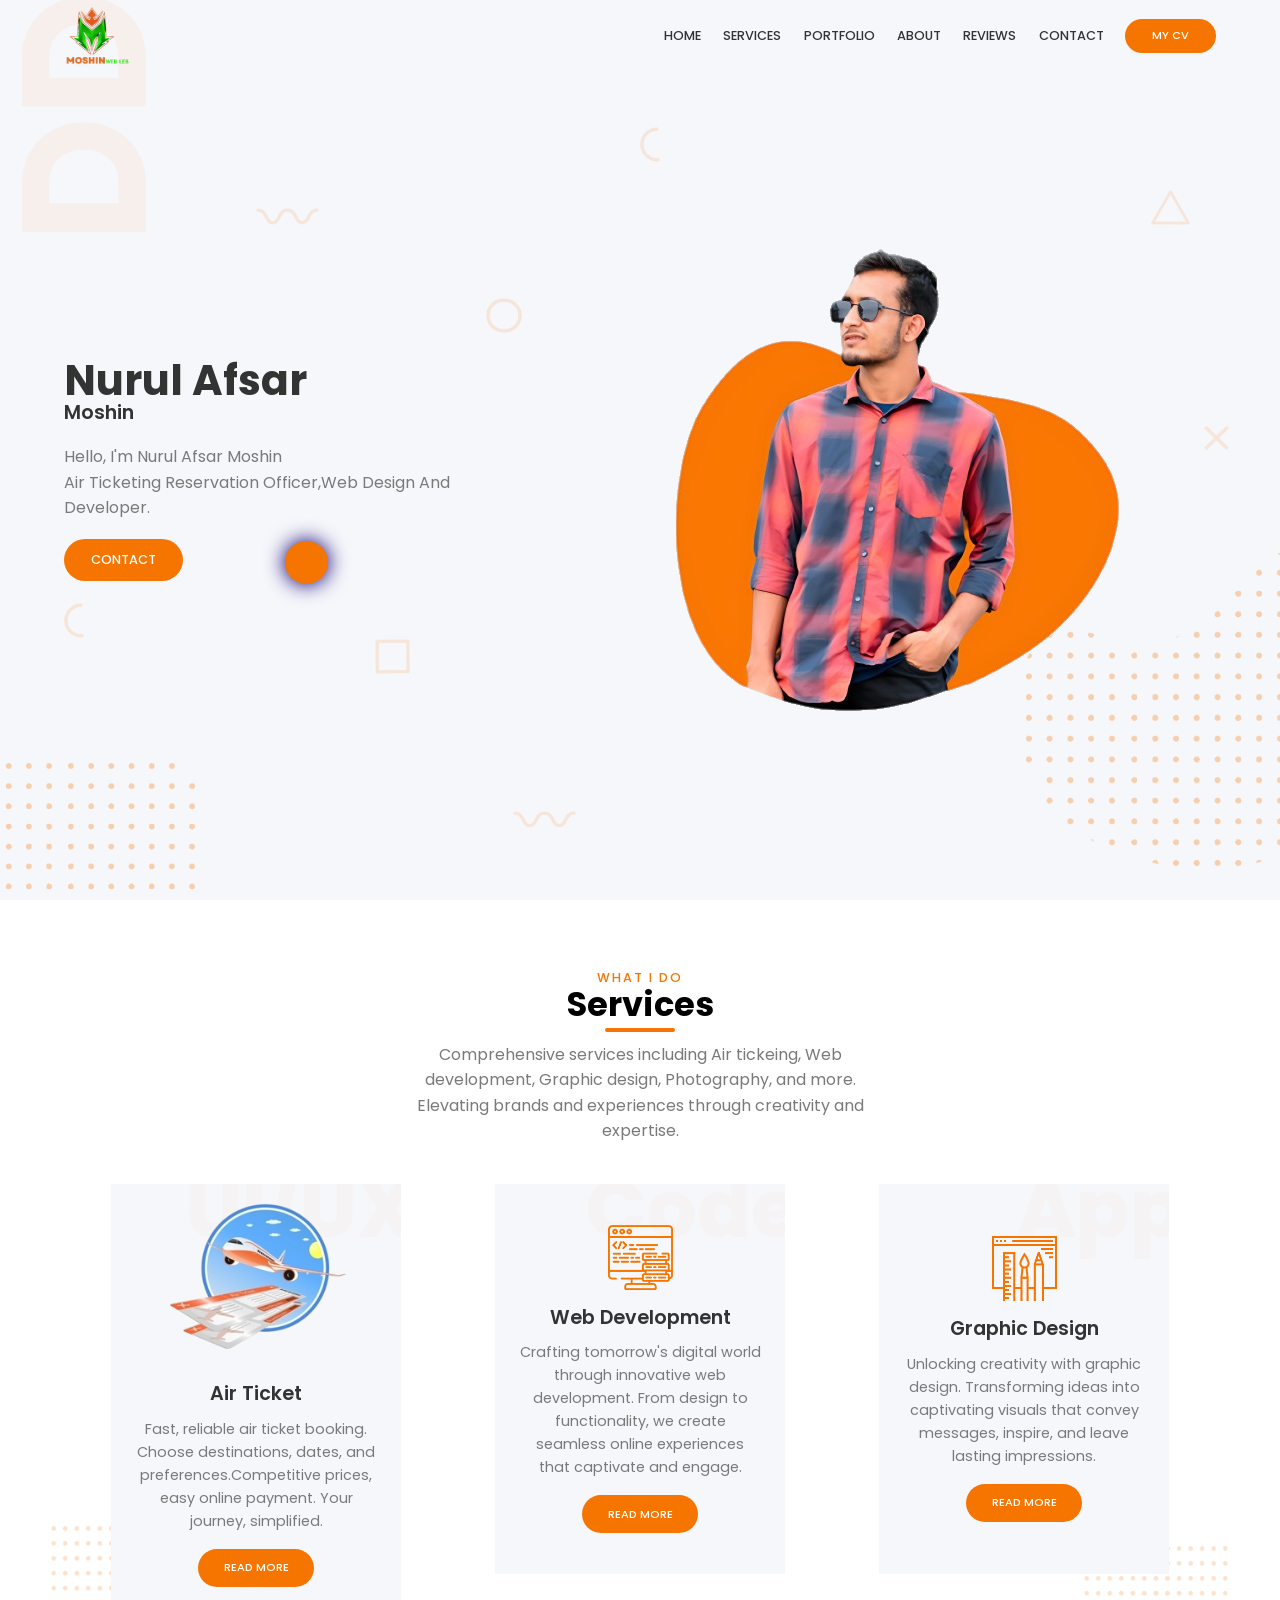
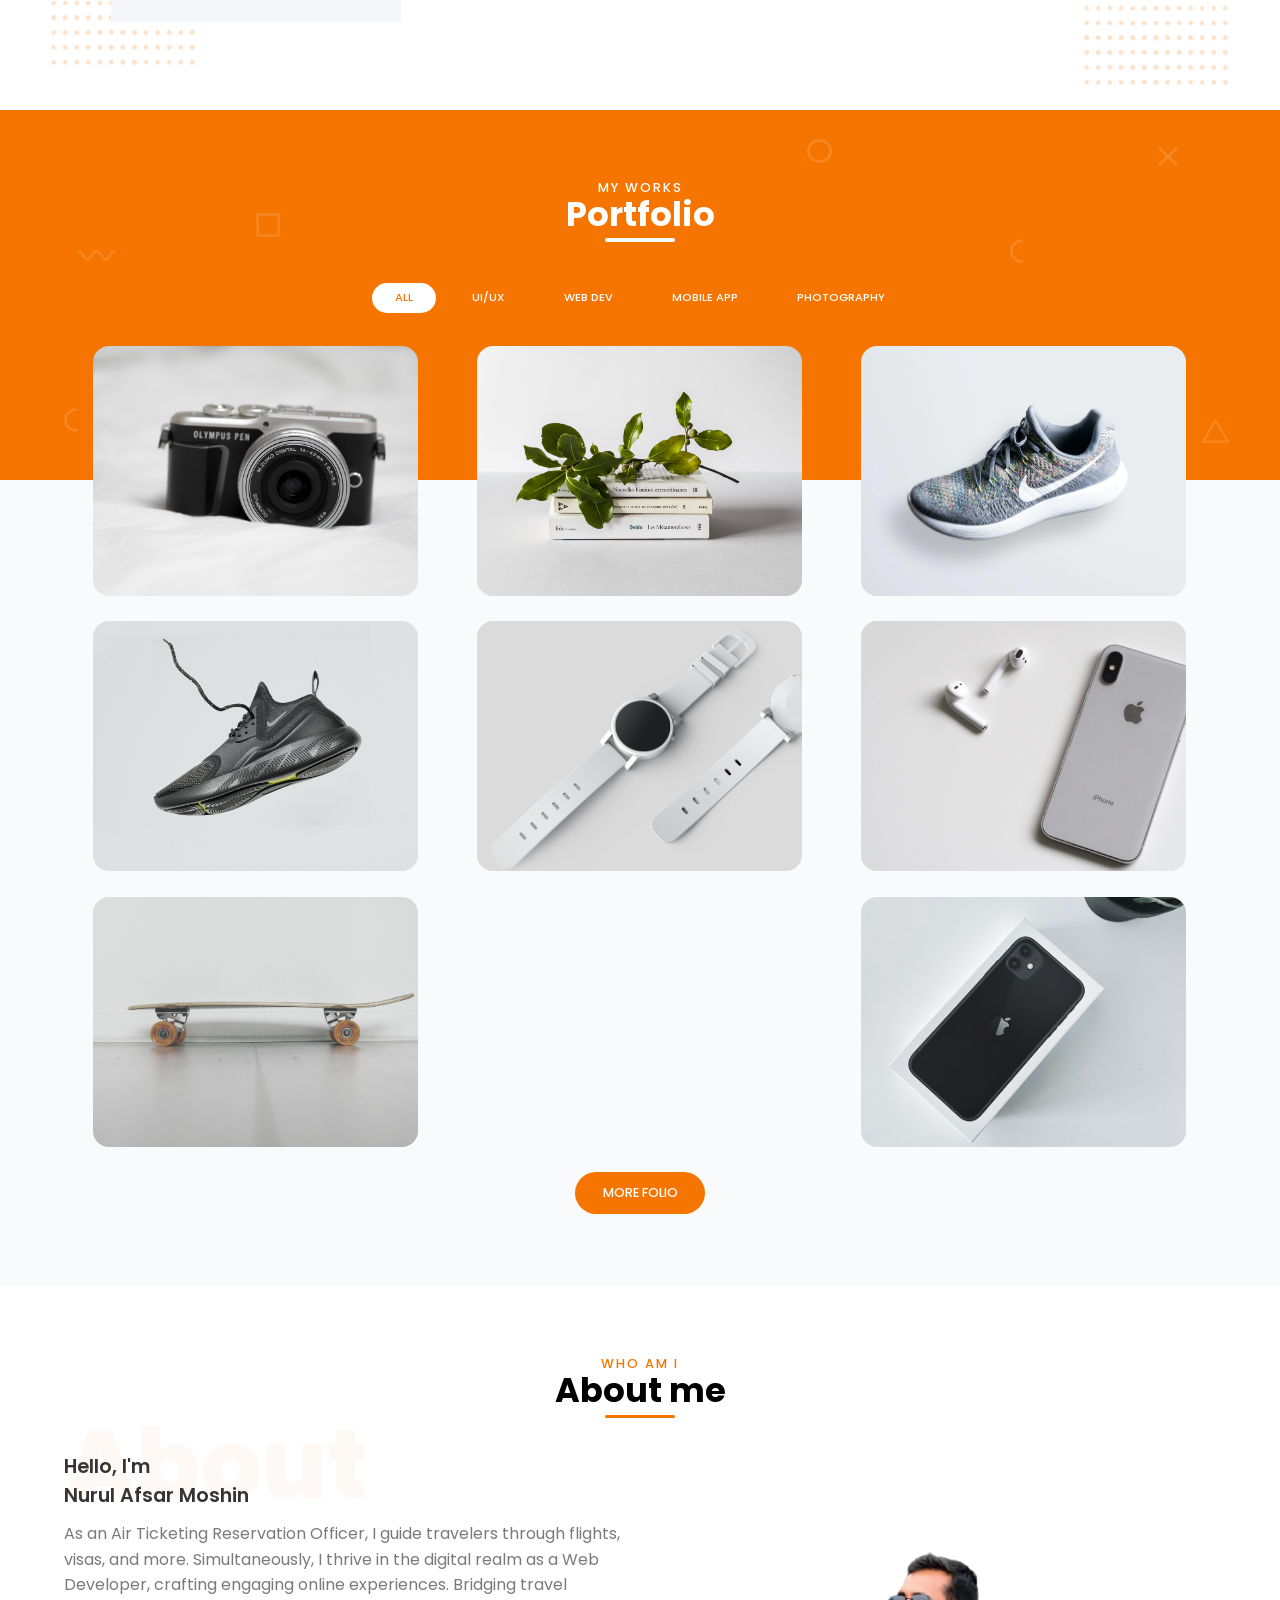
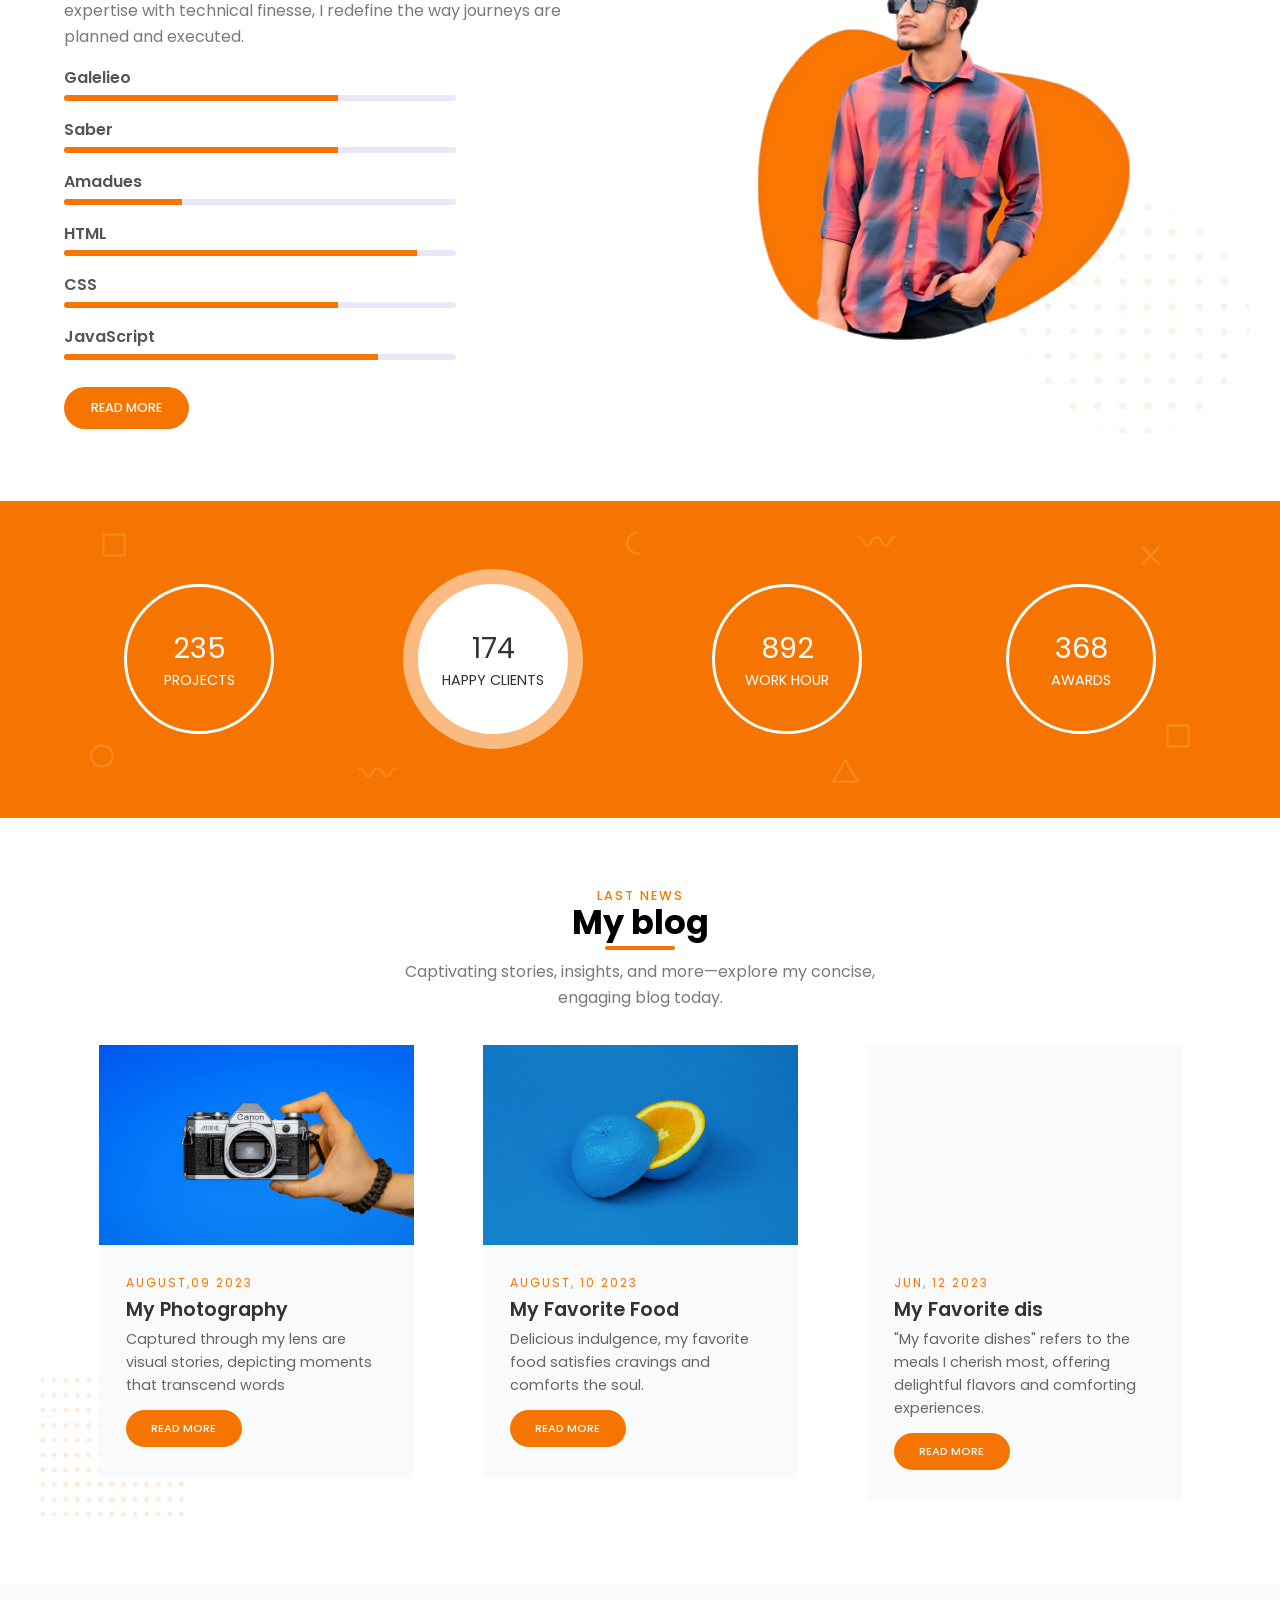
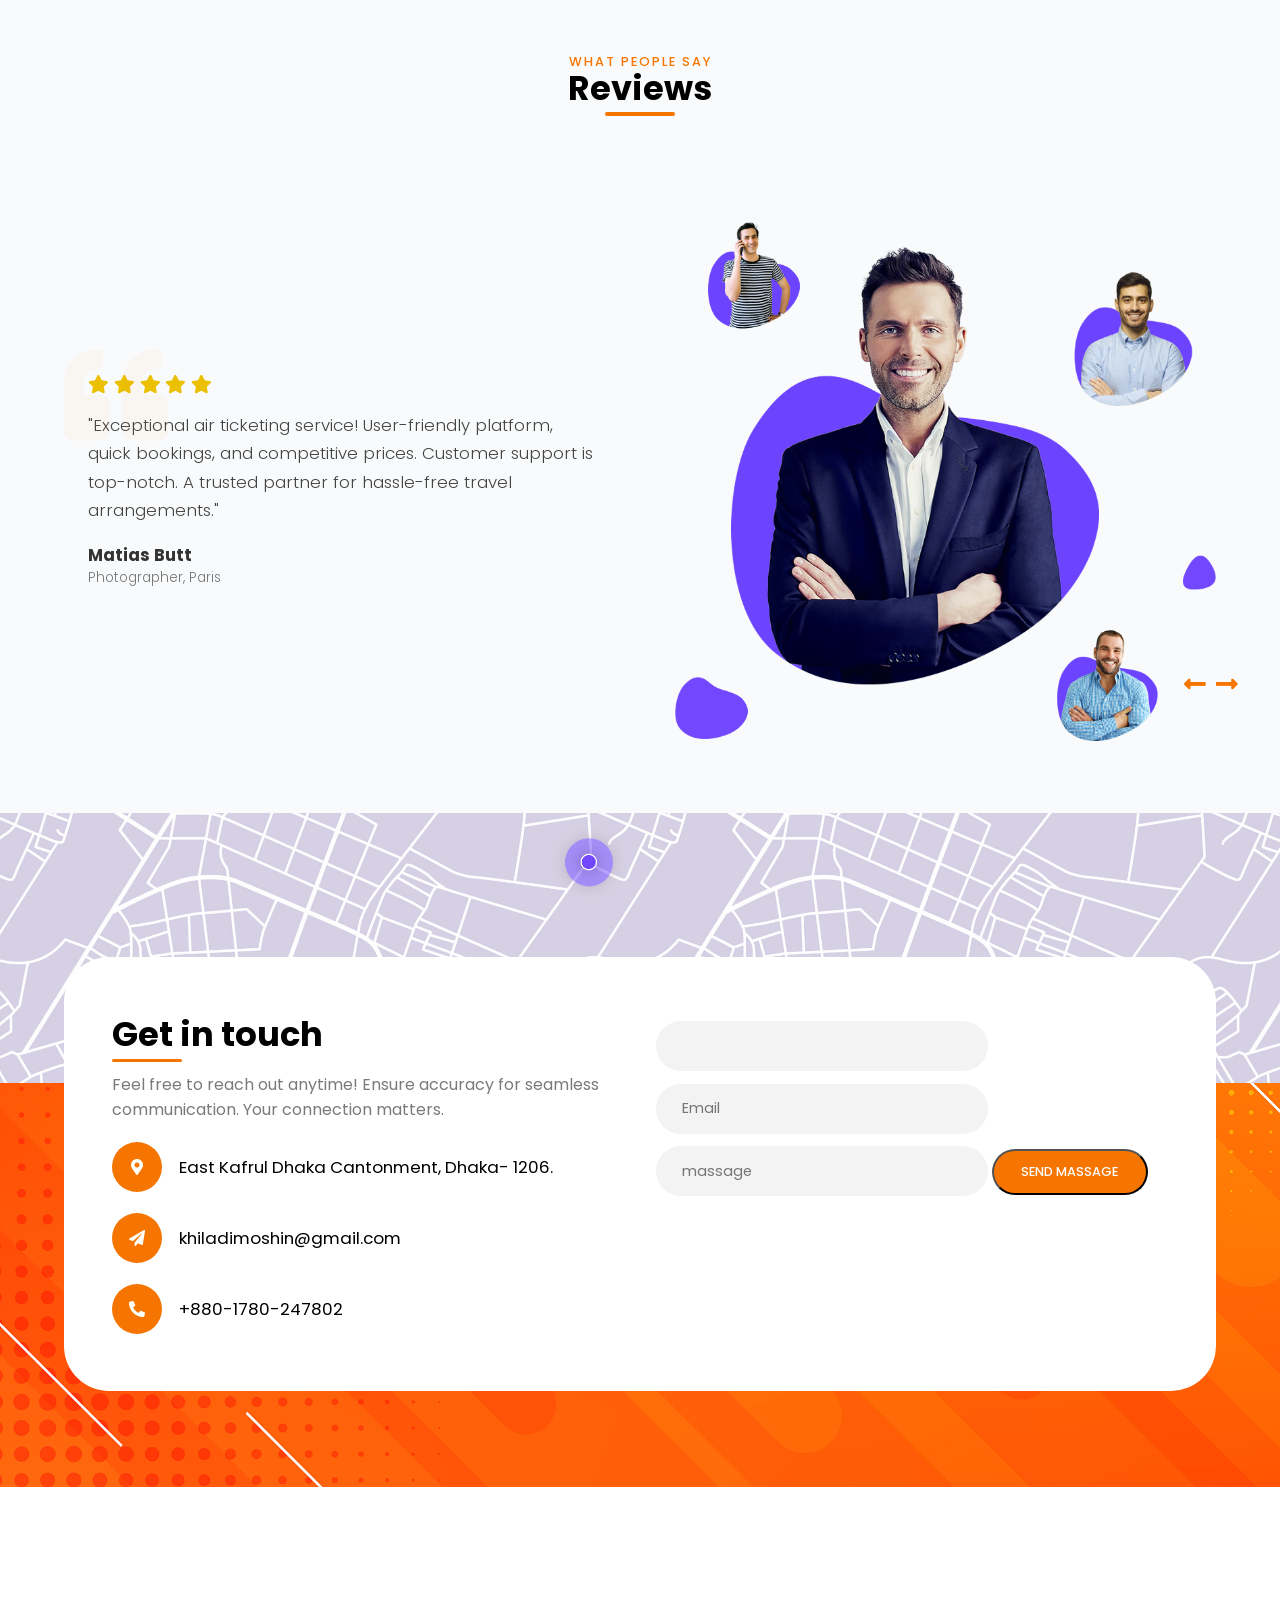
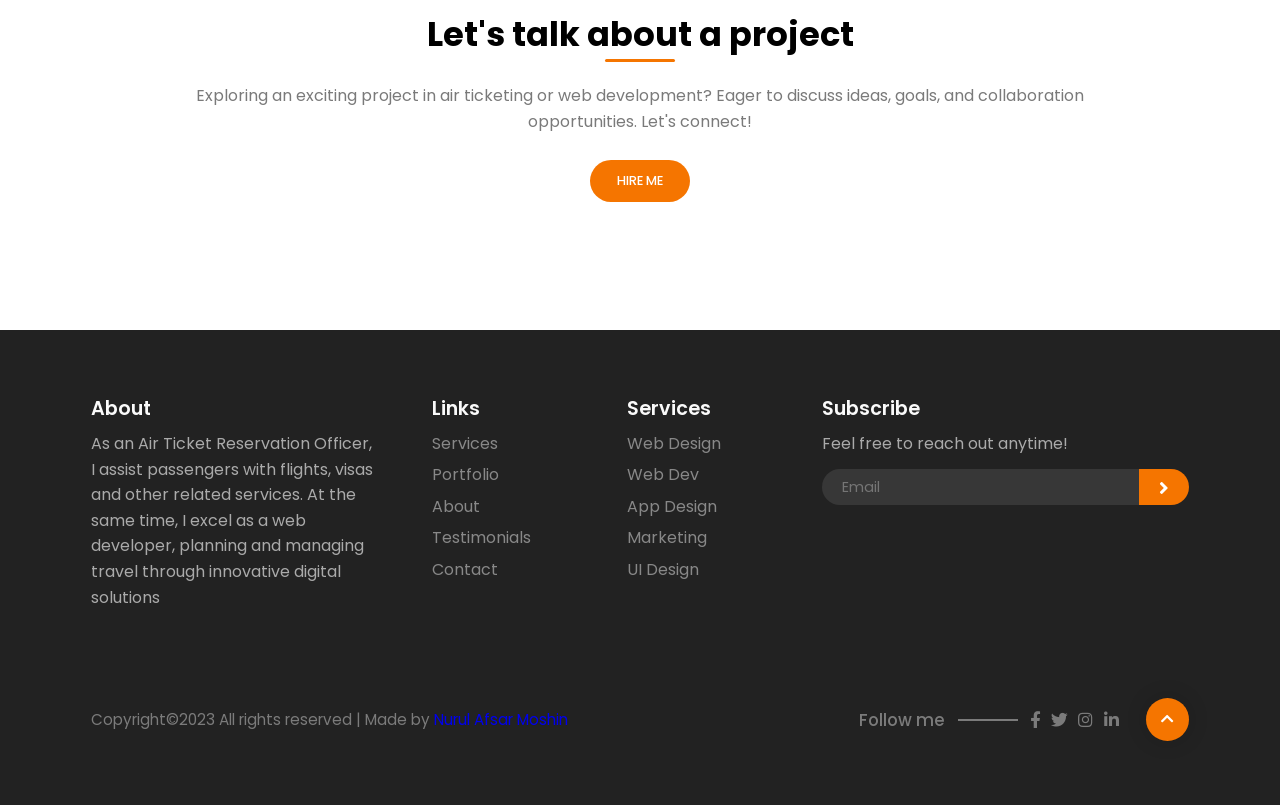
==== index.html @ 1723b732 "meta tag add" ====
<!DOCTYPE html>
<html lang="en">

<head>
  <meta charset="UTF-8" />
  <!-- Basic SEO -->
   <meta name="google-site-verification" content="google-site-verification: google0f777cce3cff7402.html" />
<meta name="google-site-verification" content="HD7wGOIQhblRQinzkesW_XRPgwulWra5ejoygbKeLKU" />

<title>Nurul Afsar Moshin – Air Ticketing Reservation Officer | Web Designer & Developer</title>
<meta name="description" content="Mohsin is a web developer and creative designer building modern, responsive websites. Explore projects, skills, and contact information." />
<meta name="keywords" content="Mohsin, Web Developer, Portfolio, Frontend Developer, HTML CSS JavaScript, Bangladesh" />
<meta name="author" content="Mohsin" />
<meta name="robots" content="index, follow" />

<!-- Mobile Friendly -->
<meta name="viewport" content="width=device-width, initial-scale=1.0" />

<!-- Open Graph (Facebook, WhatsApp) -->
<meta property="og:title" content="Mohsin | Web Developer Portfolio" />
<meta property="og:description" content="Explore Mohsin's web development projects, skills, and portfolio." />
<meta property="og:type" content="website" />
<meta property="og:url" content="https://moshinit.netlify.app/" />
<meta property="og:image" content="https://moshinit.netlify.app/og-image.png" />

<!-- Twitter Card -->
<meta name="twitter:card" content="summary_large_image" />
<meta name="twitter:title" content="Mohsin | Web Developer" />
<meta name="twitter:description" content="Personal portfolio of Mohsin, web developer and designer." />
<meta name="twitter:image" content="https://moshinit.netlify.app/og-image.png" />

  <meta name="viewport" content="width=device-width, initial-scale=1.0" />
  <title>Nurul Afsar</title>
  <link rel="stylesheet" href="https://cdnjs.cloudflare.com/ajax/libs/font-awesome/5.15.1/css/all.min.css" />
  <link rel="stylesheet" href="https://unpkg.com/swiper/swiper-bundle.min.css" />
  <link rel="stylesheet" href="./css/style.css" />
</head>

<body>
  <main>
    <header id="header">
      <div class="overlay overlay-lg">
        <img src="./img/shapes/square.png" class="shape square" alt="" />
        <img src="./img/shapes/circle.png" class="shape circle" alt="" />
        <img src="./img/shapes/half-circle.png" class="shape half-circle1" alt="" />
        <img src="./img/shapes/half-circle.png" class="shape half-circle2" alt="" />
        <img src="./img/shapes/x.png" class="shape xshape" alt="" />
        <img src="./img/shapes/wave.png" class="shape wave wave1" alt="" />
        <img src="./img/shapes/wave.png" class="shape wave wave2" alt="" />
        <img src="./img/shapes/triangle.png" class="shape triangle" alt="" />
        <img src="./img/shapes/letters.png" class="letters" alt="" />
        <img src="./img/shapes/points1.png" class="points points1" alt="" />
      </div>

      <nav>
        <div class="container">
          <div class="logo">
            <img src="./img/logo.png" alt="" />
          </div>

          <div class="links">
            <ul>

              <li>
                <a href="#header">Home</a>
              </li>
              <li>
                <a href="#services">Services</a>
              </li>
              <li>
                <a href="#portfolio">Portfolio</a>
              </li>
              <li>
                <a href="#about">About</a>
              </li>
              <li>
                <a href="#testimonials">Reviews</a>
              </li>
              <li>
                <a href="#contact">Contact</a>
              </li>
              <li>
                <a href="/img/Moshin CV.pdf" download class="active">MY CV</a>
              </li>
            </ul>
          </div>

          <div class="hamburger-menu">
            <div class="bar"></div>
          </div>
        </div>
      </nav>

      <div class="header-content">
        <div class="container grid-2">
          <div class="column-1">
            <h1 class="header-title">Nurul Afsar </h1>
            <h2 class="title-sm">Moshin</h2>
            <p class="text">
              Hello, I'm Nurul Afsar Moshin<br>Air Ticketing Reservation Officer,Web Design And Developer.</p>
            <a href="#contact" class="btn">Contact</a>

            <div class="back-wrap11">
              <div class="back-wrap1">
                <a href="#contact" class="back1">
                </a>
              </div>
            </div>




          </div>

          <div class="column-2 image">
            <img src="./img/shapes/points2.png" class="points points2" alt="" />
            <img src="./img/person.png" class="img-element z-index" alt="" />
          </div>
        </div>
      </div>
    </header>

    <section class="services section" id="services">
      <div class="container">
        <div class="section-header">
          <h3 class="title" data-title="What I Do">Services</h3>
          <p class="text">
            Comprehensive services including Air tickeing, 
            Web development, Graphic design,
             Photography, and more. 
            Elevating brands and experiences through 
            creativity and expertise.
          </p>
        </div>

        <div class="cards">
          <div class="card-wrap">
            <img src="./img/shapes/points3.png" class="points points1 points-sq" alt="" />
            <div class="card" data-card="UI/UX">
              <div class="card-content z-index">
                <img src="./img/design-icon.png" class="icon1" alt="" />
                <h3 class="title-sm">Air Ticket</h3>
                <p class="text">
                  Fast, reliable air ticket booking. Choose destinations,
                  dates, and preferences.Competitive prices,
                  easy online payment. Your journey, simplified.
                </p>
                <a href="#" class="btn small">Read more</a>
              </div>
            </div>
          </div>

          <div class="card-wrap">
            <div class="card" data-card="Code">
              <div class="card-content z-index">
                <img src="./img/code-icon.png" class="icon" alt="" />
                <h3 class="title-sm">Web Development</h3>
                <p class="text">
                  Crafting tomorrow's digital world through innovative web development. 
                  From design to functionality, 
                  we create seamless online experiences that captivate and engage.
                </p>
                <a href="#" class="btn small">Read more</a>
              </div>
            </div>
          </div>

          <div class="card-wrap">
            <img src="./img/shapes/points3.png" class="points points2 points-sq" alt="" />
            <div class="card" data-card="App">
              <div class="card-content z-index">
                <img src="./img/app-icon.png" class="icon" alt="" />
                <h3 class="title-sm">Graphic Design</h3>
                <p class="text">
                  Unlocking creativity with graphic design. 
                  Transforming ideas into captivating
                   visuals that convey messages, inspire,
                    and leave lasting impressions.
                </p>
                <a href="#" class="btn small">Read more</a>
              </div>
            </div>
          </div>
        </div>
      </div>
    </section>

    <section class="portfolio section" id="portfolio">
      <div class="background-bg">
        <div class="overlay overlay-sm">
          <img src="./img/shapes/half-circle.png" class="shape half-circle1" alt="" />
          <img src="./img/shapes/half-circle.png" class="shape half-circle2" alt="" />
          <img src="./img/shapes/square.png" class="shape square" alt="" />
          <img src="./img/shapes/wave.png" class="shape wave" alt="" />
          <img src="./img/shapes/circle.png" class="shape circle" alt="" />
          <img src="./img/shapes/triangle.png" class="shape triangle" alt="" />
          <img src="./img/shapes/x.png" class="shape xshape" alt="" />
        </div>
      </div>

      <div class="container">
        <div class="section-header">
          <h3 class="title" data-title="My works">Portfolio</h3>
        </div>

        <div class="section-body">
          <div class="filter">
            <button class="filter-btn active" data-filter="*">All</button>
            <button class="filter-btn" data-filter=".ui">UI/UX</button>
            <button class="filter-btn" data-filter=".webdev">Web Dev</button>
            <button class="filter-btn" data-filter=".appdev">
              Mobile App
            </button>
            <button class="filter-btn" data-filter=".logo-design">
              Photography
            </button>
          </div>

          <div class="grid">
            <div class="grid-item logo-design">
              <div class="gallery-image">
                <img src="./img/portfolio/port1.jpg" alt="" />
                <div class="img-overlay">
                  <div class="plus"></div>
                  <div class="img-description">
                    <h3>Photography</h3>
                    <button3 href="https://www.instagram.com/afsar_moshin/">View Photo</button3>
                                   

                  </div>
                </div>
              </div>
            </div>
            <div class="grid-item webdev">
              <div class="gallery-image">
                <img src="./img/portfolio/port2.png" alt="" />
                <div class="img-overlay">
                  <div class="plus"></div>
                  <div class="img-description">
                    <h3>Web Development</h3>
                    <h5>View Demo</h5>
                  </div>
                </div>
              </div>
            </div>
            <div class="grid-item ui webdev">
              <div class="gallery-image">
                <img src="./img/portfolio/port3.png" alt="" />
                <div class="img-overlay">
                  <div class="plus"></div>
                  <div class="img-description">
                    <h3>Web Design</h3>
                    <h5>View Demo</h5>
                  </div>
                </div>
              </div>
            </div>
            <div class="grid-item ui">
              <div class="gallery-image">
                <img src="./img/portfolio/port4.png" alt="" />
                <div class="img-overlay">
                  <div class="plus"></div>
                  <div class="img-description">
                    <h3>UI / UX Design</h3>
                    <h5>View Demo</h5>
                  </div>
                </div>
              </div>
            </div>
            <div class="grid-item logo-design">
              <div class="gallery-image">
                <img src="./img/portfolio/port5.jpg" alt="" />
                <div class="img-overlay">
                  <div class="plus"></div>
                  <div class="img-description">
                    <h3>Logo Design</h3>
                    <h5>View Demo</h5>
                  </div>
                </div>
              </div>
            </div>
            <div class="grid-item appdev">
              <div class="gallery-image">
                <img src="./img/portfolio/port6.jpg" alt="" />
                <div class="img-overlay">
                  <div class="plus"></div>
                  <div class="img-description">
                    <h3>App Development</h3>
                    <h5>View Demo</h5>
                  </div>
                </div>
              </div>
            </div>
            <div class="grid-item logo-design">
              <div class="gallery-image">
                <img src="./img/portfolio/port7.jpg" alt="" />
                <div class="img-overlay">
                  <div class="plus"></div>
                  <div class="img-description">
                    <h3>Logo Design</h3>
                    <h5>View Demo</h5>
                  </div>
                </div>
              </div>
            </div>
            <div class="grid-item appdev ui">
              <div class="gallery-image">
                <img src="./img/portfolio/port8.png" alt="" />
                <div class="img-overlay">
                  <div class="plus"></div>
                  <div class="img-description">
                    <h3>App Development</h3>
                    <h5>View Demo</h5>
                  </div>
                </div>
              </div>
            </div>
            <div class="grid-item ui webdev">
              <div class="gallery-image">
                <img src="./img/portfolio/port9.png" alt="" />
                <div class="img-overlay">
                  <div class="plus"></div>
                  <div class="img-description">
                    <h3>Web Design</h3>
                    <h5>View Demo</h5>
                  </div>
                </div>
              </div>
            </div>
          </div>
          <div class="more-folio">
            <a href="#" class="btn">More Folio</a>
          </div>
        </div>
      </div>
    </section>

    <section class="about section" id="about">
      <div class="container">
        <div class="section-header">
          <h3 class="title" data-title="Who Am I">About me</h3>
        </div>

        <div class="section-body grid-2">
          <div class="column-1">
            <h3 class="title-sm">Hello, I'm <br>Nurul Afsar Moshin</h3>
            <p class="text">
              As an Air Ticketing Reservation Officer, I guide
              travelers through flights, visas, and more.
              Simultaneously, I thrive in the digital realm as
              a Web Developer, crafting engaging online experiences.
              Bridging travel expertise with technical finesse,
              I redefine the way journeys are planned and executed.
            </p>
            <div class="skills">

              <div class="skill html">
                <h3 class="skill-title">Galelieo</h3>
                <div class="skill-bar">
                  <div class="skill-progress" data-progress="70%"></div>
                </div>
              </div>
              <div class="skill css">
                <h3 class="skill-title">Saber</h3>
                <div class="skill-bar">
                  <div class="skill-progress" data-progress="70%"></div>
                </div>
              </div>
              <div class="skill js">
                <h3 class="skill-title">Amadues</h3>
                <div class="skill-bar">
                  <div class="skill-progress" data-progress="30%"></div>
                </div>
              </div>

              <div class="skill html">
                <h3 class="skill-title">HTML</h3>
                <div class="skill-bar">
                  <div class="skill-progress" data-progress="90%"></div>
                </div>
              </div>
              <div class="skill css">
                <h3 class="skill-title">CSS</h3>
                <div class="skill-bar">
                  <div class="skill-progress" data-progress="70%"></div>
                </div>
              </div>
              <div class="skill js">
                <h3 class="skill-title">JavaScript</h3>
                <div class="skill-bar">
                  <div class="skill-progress" data-progress="80%"></div>
                </div>
              </div>
            </div>
            <a href="#" class="btn">Read more</a>
          </div>

          <div class="column-2 image">
            <img src="./img/shapes/points4.png" class="points" alt="" />
            <img src="./img/about.png" class="z-index" alt="" />
          </div>
        </div>
      </div>
    </section>

    <section class="records">
      <div class="overlay overlay-sm">
        <img src="./img/shapes/square.png" alt="" class="shape square1" />
        <img src="./img/shapes/square.png" alt="" class="shape square2" />
        <img src="./img/shapes/circle.png" alt="" class="shape circle" />
        <img src="./img/shapes/half-circle.png" alt="" class="shape half-circle" />
        <img src="./img/shapes/wave.png" alt="" class="shape wave wave1" />
        <img src="./img/shapes/wave.png" alt="" class="shape wave wave2" />
        <img src="./img/shapes/x.png" alt="" class="shape xshape" />
        <img src="./img/shapes/triangle.png" alt="" class="shape triangle" />
      </div>

      <div class="container">
        <div class="wrap">
          <div class="record-circle">
            <h2 class="number" data-num="235">0</h2>
            <h4 class="sub-title">Projects</h4>
          </div>
        </div>

        <div class="wrap">
          <div class="record-circle active">
            <h2 class="number" data-num="174">0</h2>
            <h4 class="sub-title">Happy Clients</h4>
          </div>
        </div>

        <div class="wrap">
          <div class="record-circle">
            <h2 class="number" data-num="892">0</h2>
            <h4 class="sub-title">Work Hour</h4>
          </div>
        </div>

        <div class="wrap">
          <div class="record-circle">
            <h2 class="number" data-num="368">0</h2>
            <h4 class="sub-title">Awards</h4>
          </div>
        </div>
      </div>
    </section>

    <section class="blog section">
      <div class="container">
        <div class="section-header">
          <h3 class="title" data-title="Last News">My blog</h3>
          <p class="text">
            Captivating stories,
            insights, and more—explore
            my concise, engaging blog today.
          </p>
        </div>

        <div class="blog-wrapper">
          <div class="blog-wrap">
            <img src="./img/shapes/points3.png" alt="" class="points points-sq" />

            <div class="blog-card">
              <div class="blog-image">
                <img src="./img/blog1.png" alt="" />
              </div>

              <div class="blog-content">
                <div class="blog-info">
                  <h5 class="blog-date">August,09 2023</h5>
                  <h5 class="blog-user">
                </div>
                <h3 class="title-sm">My Photography</h3>
                <p class="blog-text">
                  Captured through my
                  lens are visual stories,
                  depicting moments that transcend words
                </p>
                <a href="#" class="btn small">Read more</a>
              </div>
            </div>
          </div>

          <div class="blog-wrap">
            <div class="blog-card">
              <div class="blog-image">
                <img src="./img/blog2.png" alt="" />
              </div>

              <div class="blog-content">
                <div class="blog-info">
                  <h5 class="blog-date">August, 10 2023</h5>
                  <h5 class="blog-user">
                </div>
                <h3 class="title-sm">My Favorite Food</h3>
                <p class="blog-text">
                  Delicious indulgence,
                  my favorite food satisfies
                  cravings and comforts the soul.
                </p>
                <a href="#" class="btn small">Read more</a>
              </div>
            </div>
          </div>

          <div class="blog-wrap">
            <div class="blog-card">
              <div class="blog-image">
                <img src="./img/blog3.png" alt="" />
              </div>

              <div class="blog-content">
                <div class="blog-info">
                  <h5 class="blog-date">Jun, 12 2023</h5>
                  <h5 class="blog-user">
                </div>
                <h3 class="title-sm">My Favorite dis</h3>
                <p class="blog-text">
                  "My favorite dishes" refers to the meals I cherish most,
                  offering delightful flavors and comforting experiences.
                </p>
                <a href="#" class="btn small">Read more</a>
              </div>
            </div>
          </div>
        </div>
      </div>
    </section>

    <section class="testimonials section" id="testimonials">
      <div class="container">
        <div class="section-header">
          <h3 class="title" data-title="What People Say">Reviews</h3>
        </div>

        <div class="testi-content grid-2">
          <div class="column-1 reviews">
            <div class="swiper-container">
              <div class="swiper-wrapper">
                <div class="swiper-slide review">
                  <i class="fas fa-quote-left quote"></i>
                  <div class="rate">
                    <i class="fas fa-star"></i>
                    <i class="fas fa-star"></i>
                    <i class="fas fa-star"></i>
                    <i class="fas fa-star"></i>
                    <i class="fas fa-star"></i>
                  </div>

                  <p class="review-text">
                    "Exceptional air ticketing service! User-friendly platform,
                    quick bookings, and competitive prices. Customer support is top-notch.
                    A trusted partner for hassle-free travel arrangements."
                  </p>

                  <div class="review-info">
                    <h3 class="review-name">Matias Butt</h3>
                    <h5 class="review-job">Photographer, Paris</h5>
                  </div>
                </div>

                <div class="swiper-slide review">
                  <i class="fas fa-quote-left quote"></i>
                  <div class="rate">
                    <i class="fas fa-star"></i>
                    <i class="fas fa-star"></i>
                    <i class="fas fa-star"></i>
                    <i class="fas fa-star"></i>
                    <i class="fas fa-star"></i>
                  </div>

                  <p class="review-text">
                    "Exceptional web development service! Transformed our vision
                    into a stunning, functional website. Diligent team, timely
                    delivery, and exceeded expectations.
                    Highly recommended for professional and creative solutions.
                  </p>

                  <div class="review-info">
                    <h3 class="review-name">Romeo Herbert</h3>
                    <h5 class="review-job">CEO, Munich</h5>
                  </div>
                </div>

                <div class="swiper-slide review">
                  <i class="fas fa-quote-left quote"></i>
                  <div class="rate">
                    <i class="fas fa-star"></i>
                    <i class="fas fa-star"></i>
                    <i class="fas fa-star"></i>
                    <i class="fas fa-star"></i>
                    <i class="fas fa-star"></i>
                  </div>

                  <p class="review-text">
                    "Outstanding graphic design service! Brought our
                    concepts to life with creativity and precision.
                    Attentive to details, responsive communication, and a flair
                    for delivering captivating visuals. Highly impressed and satisfied."
                  </p>

                  <div class="review-info">
                    <h3 class="review-name">Jack Costa</h3>
                    <h5 class="review-job">Director of THR, London</h5>
                  </div>
                </div>

                <div class="swiper-slide review">
                  <i class="fas fa-quote-left quote"></i>
                  <div class="rate">
                    <i class="fas fa-star"></i>
                    <i class="fas fa-star"></i>
                    <i class="fas fa-star"></i>
                    <i class="fas fa-star"></i>
                    <i class="fas fa-star"></i>
                  </div>

                  <p class="review-text">
                    "Remarkable photography service! Captured moments
                    with artistry and authenticity. Professional, patient,
                    and a keen eye for detail. Transformed memories into
                    cherished keepsakes. Exceeded expectations in every
                    way."
                  </p>

                  <div class="review-info">
                    <h3 class="review-name">Reiss Mccartney</h3>
                    <h5 class="review-job">Engineer, San Francisco</h5>
                  </div>
                </div>
              </div>

              <div class="review-nav swiper-button-prev">
                <i class="fas fa-long-arrow-alt-left"></i>
              </div>
              <div class="review-nav swiper-button-next">
                <i class="fas fa-long-arrow-alt-right"></i>
              </div>
            </div>
          </div>

          <div class="column-2 image">
            <img src="./img/testi.png" alt="" class="img-element" />
          </div>
        </div>
      </div>
    </section>

    <section class="contact" id="contact">
      
      <div class="container">
        <div class="contact-box">
          <div class="contact-info">
            <h3 class="title">Get in touch</h3>
            <p class="text">Feel free to reach out anytime!
              Ensure accuracy for seamless communication.
              Your connection matters.
            </p>
            <div class="information-wrap">
              <div class="information">
                <div class="contact-icon">
                  <i class="fas fa-map-marker-alt"></i>
                </div>
                <p class="info-text">
                                 East Kafrul
                  Dhaka Cantonment, Dhaka- 1206.
                </p>
              </div>

              <div class="information" id="nformation">
                <div class="contact-icon">
                  <i class="fas fa-paper-plane"></i>
                </div>
                <p class="info-text">khiladimoshin@gmail.com</p>
              </div>

              <div class="information">
                <div class="contact-icon">
                  <i class="fas fa-phone-alt"></i>
                </div>
                <p class="info-text">+880-1780-247802</p>
              </div>
            </div>
          </div>



          <form class="contact-form" action="https://api.web3forms.com/submit" method="POST"> 

            <input type="hidden" name="access_key" value="6a040125-5424-4646-87b1-c5e04145b2fd">
            
            <input type="email" class="massageboxforEmail" name="email" placeholder="" required>
            <input type="email" class="massageboxforEmail" name="email" placeholder="Email" required>
            <input type="message" class="massageboxforEmail" placeholder="massage" required></input>
            <button type="submit" class="btn">Send Massage</button>
        </form>

        </div>
      </div>
    </section>

    <section class="hireme" id="hireme">
      <div class="container">
        <h3 class="title">Let's talk about a project</h3>
        <p class="text">
          Exploring an exciting project in air ticketing or web development?
          Eager to discuss ideas, goals, and collaboration opportunities.
          Let's connect!
        </p>
        <a href="/img/Moshin CV.pdf" class="btn">Hire me</a>       

      </div>
    </section>
  </main>

  <footer class="footer">
    <div class="container">
      <div class="grid-4">
        <div class="grid-4-col footer-about">
          <h3 class="title-sm">About</h3>
          <p class="text">
            As an Air Ticket Reservation Officer, 
            I assist passengers with flights, 
            visas and other related services. 
            At the same time, I excel as a web developer, 
            planning and managing travel through innovative digital solutions
          </p>
        </div>

        <div class="grid-4-col footer-links">
          <h3 class="title-sm">Links</h3>
          <ul>
            <li>
              <a href="#services">Services</a>
            </li>
            <li>
              <a href="#portfolio">Portfolio</a>
            </li>
            <li>
              <a href="#about">About</a>
            </li>
            <li>
              <a href="#testimonials">Testimonials</a>
            </li>
            <li>
              <a href="#contact">Contact</a>
            </li>
          </ul>
        </div>

        <div class="grid-4-col footer-links">
          <h3 class="title-sm">Services</h3>
          <ul>
            <li>
              <a href="#">Web Design</a>
            </li>
            <li>
              <a href="#">Web Dev</a>
            </li>
            <li>
              <a href="#">App Design</a>
            </li>
            <li>
              <a href="#">Marketing</a>
            </li>
            <li>
              <a href="#">UI Design</a>
            </li>
          </ul>
        </div>

        <div class="grid-4-col footer-newstletter">
          <h3 class="title-sm">Subscribe</h3>
          <p class="text">
            Feel free to reach out anytime!
          </p>
          <div class="footer-input-wrap">
                        
            <input type="email" class="footer-input" placeholder="Email" />
            
            <a href="#" class="input-arrow">
              <i class="fas fa-angle-right"></i>
            </a>
          </div>
        </div>
      </div>

      <div class="bottom-footer">
        <div class="copyright">
          <p class="text">
            Copyright&copy;2023 All rights reserved | Made by
            <span class="split-text" data-text="FORUM"><a href="https://www.facebook.com/afser.moshin"> Nurul Afsar Moshin
              </a></span>

          </p>
        </div>

        <div class="followme-wrap">
          <div class="followme">
            <h3>Follow me</h3>
            <span class="footer-line"></span>
            <div class="social-media">
              <a href="https://www.facebook.com/afser.moshin">
                <i class="fab fa-facebook-f"></i>
              </a>
              <a href="https://twitter.com/afsar_moshin">
                <i class="fab fa-twitter"></i>
              </a>
              <a href="https://www.instagram.com/afsar_moshin/"> 
            
                <i class="fab fa-instagram"></i>
              </a>
              <a href="https://www.linkedin.com/in/nurul-afsar-moshin-335769201/">
                <i class="fab fa-linkedin-in"></i>
              </a>
            </div>
          </div>

          <div class="back-btn-wrap">
            <a href="#" class="back-btn">
              <i class="fas fa-chevron-up"></i>
            </a>
          </div>
        </div>
      </div>
    </div>


    
  </footer>

  <script src="https://cdnjs.cloudflare.com/ajax/libs/jquery/3.5.1/jquery.min.js"></script>
  <script src="./js/isotope.pkgd.min.js"></script>
  <script src="https://unpkg.com/swiper/swiper-bundle.min.js"></script>
  <script src="./js/app.js"></script>
</body>

</html>
---- css/style.css ----
@import url("https://fonts.googleapis.com/css2?family=Poppins:wght@100;200;300;400;500;600;700;800;900&display=swap");

:root {
  --dark-one: #333;
  --dark-two: #7a7a7a;
  --main-color: #F57500;
  --light-one: #fff;
  --light-two: #f9fafb;
  --light-three: #f6f7fb;
}

/* Genral Styles */

*,
*::before,
*::after {
  margin: 0;
  padding: 0;
  box-sizing: border-box;
}

html {
  scroll-behavior: smooth;
}

body,
button,
input,
textarea {
  font-family: "Poppins", sans-serif;
}

a {
  text-decoration: none;
}

ul {
  list-style: none;
}

img {
  width: 100%;
}

.container {
  position: relative;
  z-index: 5;
  max-width: 92rem;
  padding: 0 4rem;
  margin: 0 auto;
}

.stop-scrolling {
  height: 100%;
  overflow: hidden;
}

.grid-2 {
  display: grid;
  grid-template-columns: repeat(2, 1fr);
  align-items: center;
  justify-content: center;
}

.text {
  font-size: 1.25rem;
  color: var(--dark-two);
  line-height: 1.6;
}

.column-1 {
  margin-right: 1.5rem;
}

.column-2 {
  margin-left: 1.5rem;
}

.image {
  position: relative;
  display: flex;
  align-items: center;
  justify-content: center;
}

.z-index {
  position: relative;
  z-index: 2;
}

.overlay {
  position: absolute;
  width: 100%;
  height: 100%;
  overflow: hidden;
  top: 0;
  left: 0;
}

.overlay .shape {
  width: initial;
  opacity: 0.13;
  position: absolute;
}

.overlay.overlay-lg .shape {
  height: 55px;
}

.overlay.overlay-lg .shape.wave {
  height: initial;
  width: 88px;
}

.overlay.overlay-lg .shape.xshape {
  height: 38px;
}

.overlay.overlay-sm .shape {
  filter: brightness(0) invert(1);
  opacity: 0.15;
  height: 40px;
}

.overlay.overlay-sm .shape.wave {
  height: initial;
  width: 70px;
}

.overlay.overlay-sm .shape.xshape {
  height: 30px;
}

.points {
  opacity: 0.3;
  position: absolute;
}

.section {
  padding: 7rem 0;
  overflow: hidden;
}

.section-header {
  text-align: center;
  margin-bottom: 1.5rem;
}

.title {
  position: relative;
  display: inline-block;
  padding-bottom: 1rem;
  line-height: 1;
  font-size: 2.8rem;
  margin-bottom: 0.6rem;
}

.title:before {
  content: attr(data-title);
  display: block;
  margin-bottom: 0.4rem;
  color: var(--main-color);
  font-size: 1.15rem;
  font-weight: 500;
  text-transform: uppercase;
  letter-spacing: 3px;
}

.title:after {
  content: "";
  position: absolute;
  width: 90px;
  height: 5px;
  border-radius: 3px;
  background-color: var(--main-color);
  bottom: 0;
  left: 50%;
  transform: translateX(-50%);
}

.section-header .text {
  max-width: 600px;
  margin: 0 auto;
}

.title-sm {
  color: var(--dark-one);
  font-weight: 600;
  font-size: 1.6rem;
}

.points-sq {
  width: 210px;
}

.btn {
  display: inline-block;
  padding: 0.85rem 2rem;
  background-color: var(--main-color);
  color: var(--light-one);
  border-radius: 2rem;
  font-size: 1.05rem;
  text-transform: uppercase;
  font-weight: 500;
  transition: 0.3s;
}

.btn:hover {
  background-color: #F57516;
}

.btn.small {
  padding: 0.7rem 1.8rem;
  font-size: 1rem;
}

/* End Genral Styles */

/* Header */

header {
  width: 100%;
  background-color: var(--light-three);
  overflow: hidden;
  position: relative;
}

nav {
  width: 100%;
  position: relative;
  z-index: 50;
}

nav .container {
  display: flex;
  justify-content: space-between;
  height: 6rem;
  align-items: center;
}

.logo {
  width: 80px;
  display: flex;
  align-items: center;
}

.links ul {
  display: flex;
}

.links a {
  display: inline-block;
  padding: 0.9rem 1.2rem;
  color: var(--dark-one);
  font-size: 1.05rem;
  text-transform: uppercase;
  font-weight: 500;
  line-height: 1;
  transition: 0.3s;
}

.links a.active {
  background-color: var(--main-color);
  color: var(--light-one);
  border-radius: 2rem;
  font-size: 1rem;
  padding: 0.9rem 2.1rem;
  margin-left: 1rem;
}

.links a:hover {
  color: var(--main-color);
}

.links a.active:hover {
  color: var(--light-one);
  background-color: #f57500;
}

.hamburger-menu {
  width: 2.7rem;
  height: 3rem;
  z-index: 100;
  position: relative;
  display: none;
  align-items: center;
  justify-content: flex-end;
}

.hamburger-menu .bar {
  position: relative;
  width: 2.1rem;
  height: 3px;
  border-radius: 3px;
  background-color: var(--dark-one);
  transition: 0.5s;
}

.bar:before,
.bar:after {
  content: "";
  position: absolute;
  width: 2.1rem;
  height: 3px;
  border-radius: 3px;
  background-color: var(--dark-one);
  transition: 0.5s;
}

.bar:before {
  transform: translateY(-9px);
}

.bar:after {
  transform: translateY(9px);
}

nav.open .hamburger-menu .bar {
  background-color: transparent;
  transform: rotate(360deg);
}

nav.open .hamburger-menu .bar:before {
  transform: translateY(0) rotate(45deg);
  background-color: var(--light-one);
}

nav.open .hamburger-menu .bar:after {
  transform: translateY(0) rotate(-45deg);
  background-color: var(--light-one);
}

nav.open .links {
  transform: translateX(0);
}

.header-content .container.grid-2 {
  grid-template-columns: 2.5fr 3.5fr;
  min-height: calc(100vh - 6rem);
  padding-bottom: 2.5rem;
  text-align: left;
}

.header-title {
  font-size: 3.8rem;
  line-height: 0.8;
  color: var(--dark-one);
}

.header-content .text {
  margin: 2.15rem 0;
}

.header-content .image .img-element {
  max-width: 750px;
}

header .points1 {
  width: 420px;
  bottom: -75px;
  left: -150px;
}

header .points2 {
  width: 70%;
  top: 65%;
  left: 71%;
}

header .square {
  right: 68%;
  top: 71%;
}

header .triangle {
  right: 7%;
  bottom: 75%;
}

header .xshape {
  right: 4%;
  bottom: 50%;
}

header .half-circle1 {
  left: 50%;
  bottom: 82%;
}

header .half-circle2 {
  left: 5%;
  top: 67%;
}

header .wave1 {
  bottom: 75%;
  left: 20%;
}

header .wave2 {
  bottom: 8%;
  right: 55%;
}

header .circle {
  left: 38%;
  bottom: 63%;
}

.letters {
  position: absolute;
  width: 13.5%;
  top: -5px;
  left: 15px;
  opacity: 0.06;
}

/* End header */

/* Services */

.cards {
  display: flex;
  justify-content: space-around;
  flex-wrap: wrap;
  width: 100%;
}

.card-wrap {
  position: relative;
  margin: 1.7rem 0.8rem;
}

.card {
  position: relative;
  width: 100%;
  max-width: 390px;
  min-height: 520px;
  background-color: var(--light-three);
  display: flex;
  align-items: center;
  justify-content: center;
  text-align: center;
  padding: 3rem 2rem;
  overflow: hidden;
  transition: 0.3s;
}

.card:before {
  content: attr(data-card);
  position: absolute;
  top: -15px;
  right: -15px;
  font-size: 6rem;
  font-weight: 800;
  line-height: 1;
  color: var(--main-color);
  opacity: 0.025;
}

.card:after {
  content: "";
  position: absolute;
  width: 100%;
  height: 0px;
  bottom: 0;
  left: 0;
  background-color: var(--main-color);
  transition: 0.3s;
}

.card-wrap:hover .card {
  transform: translateY(-15px);
}

.card-wrap:hover .card:after {
  height: 8px;
}

.icon1 {
  margin-top: -50px;
  width: 200px;
}
.icon {
  width: 90px;
  margin-bottom: 1.7rem;
}
.card .title-sm {
  line-height: 0.8;
}

.card .text {
  font-size: 1.15rem;
  margin: 1.8rem 0;
}

.services .points1 {
  bottom: -50px;
  left: -125px;
  opacity: 0.2;
  pointer-events: none;
}

.services .points2 {
  bottom: -70px;
  right: -65px;
  opacity: 0.2;
  pointer-events: none;
}

/* End Services */

/* Portfolio */

.portfolio {
  position: relative;
  width: 100%;
  background-color: var(--light-two);
}

.background-bg {
  position: absolute;
  width: 100%;
  height: 520px;
  top: 0;
  left: 0;
  background-color: var(--main-color);
}

.portfolio .title,
.portfolio .title:before {
  color: var(--light-one);
}

.portfolio .title:after {
  background-color: var(--light-one);
}

.filter {
  width: 100%;
  display: flex;
  align-items: center;
  justify-content: center;
  flex-wrap: wrap;
}

.filter-btn {
  border: none;
  outline: none;
  background-color: transparent;
  margin: 0.45rem 0.4rem;
  padding: 0.85rem 1.8rem;
  color: var(--light-one);
  text-transform: uppercase;
  font-weight: 500;
  font-size: 1.1rem;
  line-height: 1;
  cursor: pointer;
  border-radius: 2rem;
  transition: 0.3s;
}

.filter-btn.active {
  background-color: var(--light-one);
  color: var(--main-color);
}

.portfolio .square {
  top: 28%;
  left: 20%;
}

.portfolio .circle {
  top: 8%;
  right: 35%;
}

.portfolio .triangle {
  bottom: 10%;
  right: 4%;
}

.portfolio .half-circle1 {
  bottom: 13%;
  left: 5%;
}

.portfolio .half-circle2 {
  top: 35%;
  right: 20%;
}

.portfolio .xshape {
  top: 10%;
  right: 8%;
}

.portfolio .wave {
  top: 38%;
  left: 6%;
}

.grid {
  width: 100%;
  margin: 1.5rem 0;
}

.grid-item {
  width: 33.33%;
  padding: 1rem 1.2rem;
  display: flex;
  justify-content: center;
}

.gallery-image {
  position: relative;
  overflow: hidden;
  border-radius: 16px;
  height: 330px;
  width: 100%;
  cursor: pointer;
}

.gallery-image img {
  position: absolute;
  height: 115%;
  width: initial;
  top: 50%;
  left: 50%;
  transform: translate(-50%, -50%);
  transform-origin: center;
  transition: 0.5s;
}

.gallery-image .img-overlay {
  position: absolute;
  width: 100%;
  height: 100%;
  top: 0;
  left: 0;
  z-index: 2;
  color: var(--light-one);
  background-color: rgba(120, 76, 251, 0.55);
  display: flex;
  flex-direction: column;
  align-items: center;
  justify-content: flex-end;
  padding: 2rem 3.2rem;
  opacity: 0;
  transition: 0.5s;
}

.img-overlay .plus {
  position: relative;
  margin: auto 0;
}

.plus:before,
.plus:after {
  content: "";
  position: absolute;
  width: 4.5rem;
  height: 3px;
  top: 50%;
  left: 50%;
  transform: translate(-50%, -50%);
  background-color: var(--light-one);
  border-radius: 3px;
}

.plus:before {
  transform: translate(-50%, -50%) rotate(-90deg);
}

.img-description {
  width: 100%;
}

.img-overlay h3 {
  font-weight: 600;
  text-transform: uppercase;
  font-size: 1.5rem;
}

.img-overlay h5 {
  font-size: 1.15rem;
  font-weight: 300;
}

.gallery-image:hover .img-overlay {
  opacity: 1;
}

.gallery-image:hover img {
  transform: translate(-50%, -50%) scale(1.1);
}

.more-folio {
  display: flex;
  justify-content: center;
}

/* End Portfolio */

/* About */

.about {
  overflow: hidden;
}

.about img {
  max-width: 600px;
}

.about .text {
  margin-top: 1rem;
}

.skills {
  margin: 1.5rem 0 2.5rem 0;
}

.skill {
  margin: 1rem 0;
}

.skill-title {
  color: #555;
  font-weight: 600;
  margin-bottom: 0.3rem;
}

.skill-bar {
  width: 70%;
  height: 8px;
  border-radius: 4px;
  background-color: #ece6fa;
  position: relative;
  overflow: hidden;
}

.skill-progress {
  position: absolute;
  height: 100%;
  width: 0%;
  top: 0;
  left: 0;
  background-color: var(--main-color);
  transition: 1s;
}

.about .column-1 {
  position: relative;
}

.about .column-1:before {
  content: "About";
  position: absolute;
  font-size: 8rem;
  font-weight: 800;
  color: var(--main-color);
  opacity: 0.04;
  top: 20px;
  left: 0;
  line-height: 0;
}

.about .points {
  width: 300px;
  top: 65%;
  left: 80%;
  opacity: 0.1;
}

/* End About */

/* Records */

.records {
  position: relative;
  background-color: var(--main-color);
  padding: 5.2rem 0;
}

.records .container {
  display: grid;
  grid-template-columns: repeat(4, 1fr);
  align-items: center;
  justify-content: center;
  text-align: center;
  grid-column-gap: 1.5rem;
  grid-row-gap: 2rem;
}

.record-circle {
  width: 180px;
  height: 180px;
  border-radius: 50%;
  margin: 0 auto;
  border: 4px solid var(--light-one);
  display: flex;
  flex-direction: column;
  justify-content: center;
  color: var(--light-one);
}

.record-circle.active {
  background-color: var(--light-one);
  color: var(--dark-one);
  box-shadow: 0 0 0 15px rgb(255, 255, 255, 0.5);
}

.number {
  font-weight: 400;
  font-size: 2.35rem;
}

.sub-title {
  font-weight: 400;
  font-size: 1.12rem;
  text-transform: uppercase;
}

.records .square1 {
  left: 8%;
  top: 10%;
}

.records .square2 {
  right: 90px;
  bottom: 70px;
}

.records .xshape {
  top: 45px;
  right: 120px;
}

.records .circle {
  left: 7%;
  bottom: 50px;
}

.records .triangle {
  left: 65%;
  bottom: 35px;
}

.records .wave1 {
  top: 35px;
  right: 30%;
}

.records .wave2 {
  bottom: 40px;
  left: 28%;
}

.records .half-circle {
  top: 30px;
  right: 50%;
}

/* End Records */

/* Blog */

.blog-wrapper {
  display: flex;
  width: 100%;
  justify-content: space-around;
  flex-wrap: wrap;
}

.blog-wrap {
  position: relative;
  margin: 1.3rem 0.5rem;
}

.blog-card {
  max-width: 420px;
  width: 100%;
  overflow: hidden;
  background-color: var(--light-two);
  transition: 0.3s;
  position: relative;
}

.blog-card:after {
  content: "";
  position: absolute;
  width: 1100%;
  height: 0px;
  bottom: 0;
  left: 0;
  background-color: var(--main-color);
  transition: 0.3s;
}

.blog-image {
  width: 100%;
  height: 270px;
  position: relative;
  overflow: hidden;
}

.blog-image img {
  position: absolute;
  height: 105%;
  width: initial;
  top: 50%;
  left: 50%;
  transform: translate(-50%, -50%);
  transition: 0.5s;
}

.blog-content {
  padding: 2.1rem 2.2rem 2.7rem 2.2rem;
}

.blog-info {
  display: flex;
  flex-wrap: wrap;
  margin-bottom: 0.5rem;
}

.blog-info h5 {
  color: var(--main-color);
  font-weight: 400;
  text-transform: uppercase;
  font-size: 1.05rem;
  letter-spacing: 2px;
}

.blog-date {
  margin-right: 2rem;
}

.blog-user i {
  margin-right: 0.2rem;
  font-size: 1rem;
}

.blog-text {
  margin: 0.5rem 0 1.5rem 0;
  font-size: 1.2rem;
  line-height: 1.6;
  color: #666;
}

.blog-card:hover {
  transform: translateY(-15px);
}

.blog-card:hover:after {
  height: 8px;
}

.blog-card:hover .blog-image img {
  transform: translate(-50%, -50%) scale(1.15);
}

.blog .points {
  top: 72%;
  right: 71%;
  opacity: 0.15;
}

/* End Blog */

/* Testimonials */

.testimonials {
  background-color: var(--light-two);
  overflow: hidden;
}

.testi-content {
  margin-top: 6rem;
}

.reviews {
  overflow: hidden;
}

.review {
  position: relative;
  padding: 2rem 1.5rem;
}

.quote {
  position: absolute;
  top: 0;
  left: 0;
  color: var(--main-color);
  opacity: 0.04;
  font-size: 8rem;
}

.rate {
  display: flex;
  font-size: 1.4rem;
  color: #ebc000;
  margin-bottom: 1.5rem;
}

.rate i {
  margin-right: 0.3rem;
}

.review-text {
  font-size: 1.35rem;
  font-weight: 300;
  color: #444;
  line-height: 1.7;
}

.review-info {
  margin-top: 2rem;
}

.review-name {
  font-size: 1.3rem;
  font-weight: 700;
  color: var(--dark-one);
}

.review-job {
  font-size: 1.15rem;
  font-weight: 300;
  color: #777;
}

.review-nav {
  bottom: 2.2rem;
  top: initial;
  font-size: 1.8rem;
  color: var(--main-color);
}

.swiper-button-next {
  right: 2rem;
  left: initial;
}

.swiper-button-prev {
  right: 4.5rem;
  left: initial;
}

.swiper-button-prev:after,
.swiper-button-next:after {
  display: none;
}

/* End Testimonials */

/* Contact */

.contact {
  position: relative;
  width: 100%;
  padding: 13.5rem 0 8.5rem;
}

.contact:before,
.contact:after {
  content: "";
  position: absolute;
  width: 100%;
  z-index: -1;
  left: 0;
}

.contact:before {
  top: 0;
  height: 40%;
  background: url("../img/map.png") center center / cover;
}

.contact:after {
  top: 40%;
  height: 60%;
  background: url("../img/contact-bg.png") center bottom / cover;
}

.contact-box {
  width: 100%;
  background-color: var(--light-one);
  width: 100%;
  border-radius: 45px;
  padding: 5.5rem 4.5rem;
  display: grid;
  grid-template-columns: repeat(2, 1fr);
}

.contact-info {
  padding-right: 2rem;
}

.contact-form {
  padding-left: 2rem;
}

.contact-info .title:after {
  left: 0;
  transform: initial;
}

.information-wrap {
  margin-top: 2rem;
}

.information {
  display: -ms-inline-grid;
  align-items: center;
}

.information:not(:last-child) {
  margin-bottom: 1.3rem;
}

.contact-icon {
  min-width: 67px;
  height: 67px;
  display: inline-block;
  border-radius: 50%;
  background-color: var(--main-color);
  color: var(--light-one);
  text-align: center;
  font-size: 1.4rem;
  margin-right: 1rem;
}

.contact-icon i {
  line-height: 67px;
}

.info-text {
  font-size: 1.3rem;
  display: inline-block;
}

.contact-form .title:after {
  display: none;
}

.contact-form .title {
  margin: 0;
}

.contact-form .row {
  width: 100%;
  display: grid;
  grid-template-columns: repeat(auto-fit, minmax(130px, 1fr));
  grid-column-gap: 0.6rem;
}

.massageboxforEmail {
  padding: 1.2rem 2.1rem;
  margin: 0.6rem 0;
  border: none;
  outline: none;
  background: #f3f3f3;
  border-radius: 4rem;
  font-weight: 600;
  font-size: 1.25rem;
  transition: 0.3s;
}

.massageboxforEmail::placeholder {
  font-weight: 400;
}

.massageboxforEmail.textarea {
  resize: none;
  min-height: 280px;
  border-radius: 2rem;
}

.massageboxforEmail:hover {
  background: #ececec;
}

.massageboxforEmail:focus {
  background: #eaeaea;
}

.massageboxforEmail .btn {
  margin-top: 0.6rem;
}

/* End Contact */

/* Hire me */

.hireme {
  padding: 12rem 0;
}

.hireme .container {
  text-align: center;
}

.hireme .title {
  margin-bottom: 1.3rem;
}

.hireme .text {
  max-width: 1000px;
  margin: 0 auto 1.6rem auto;
}

/* End Hire me */

/* Footer */

.footer {
  background-color: #222;
  padding: 6rem 0;
}

.footer .grid-4 {
  display: grid;
  grid-template-columns: 3.5fr 2fr 2fr 3fr;
}

.grid-4-col {
  padding: 0 1.7rem;
}

.footer .title-sm {
  color: #fafafa;
  margin-bottom: 0.9rem;
}

.footer .text {
  color: #aaa;
}

.footer-links a {
  color: #888;
  font-size: 1.25rem;
  display: inline-block;
  margin-bottom: 0.4rem;
  transition: 0.3s;
}

.footer-links a:hover {
  color: var(--main-color);
}

.footer-input-wrap {
  display: grid;
  grid-template-columns: auto 50px;
  width: 100%;
  height: 50px;
  border-radius: 30px;
  overflow: hidden;
  margin-top: 1.2rem;
}

.footer-input {
  background: #373737;
  color: #333;
  outline: none;
  border: none;
  padding: 0 1.5rem;
  font-size: 1.1rem;
  transition: 0.3s;
}

.input-arrow {
  color: #fff;
  background-color: var(--main-color);
  display: flex;
  align-items: center;
  justify-content: center;
  font-size: 1.45rem;
  transition: 0.3s;
}

.input-arrow:hover {
  background-color: #6b44e0;
}

.focus {
  background: #fff;
}

.bottom-footer {
  margin-top: 5.5rem;
  padding: 0 1.7rem;
  display: flex;
  align-items: center;
  justify-content: space-between;
}

.copyright .text {
  color: #7b7b7b;
  font-size: 1.2rem;
  display: inline-block;
  text-align: center;
}

.copyright .text span {
  color: var(--main-color);
  cursor: pointer;
}

.followme-wrap {
  display: flex;
}

.followme {
  display: flex;
  align-items: center;
}

.followme h3 {
  color: #7b7b7b;
  font-weight: 500;
  font-size: 1.3rem;
}

.followme .footer-line {
  width: 60px;
  height: 2px;
  background-color: #7b7b7b;
  margin: 0 1.2rem;
  display: inline-block;
}

.social-media a {
  color: #7b7b7b;
  font-size: 1.3rem;
  margin-right: 0.4rem;
  transition: 0.3s;
}

.social-media a:hover {
  color: var(--main-color);
}
/*--------------------111111--------------------------------*/
.back-wrap1 {
  position: relative;
  margin-left: 2.5rem;
}
.back-wrap11{
  margin-top: -40px;
  margin-left: 200px;

}
.back1 {
  display: flex;
  align-items: center;
  justify-content: center;
  height: 30px;
  width: 30px;
  background-color: var(--main-color);
  border-radius: 50%;
  color: #fff;
  font-size: 1.2rem;
  box-shadow: 0 0 20px 1px rgb(16, 1, 115);
  transition: 0.3s;
  position: relative;
  z-index: 2;
}

.back1:hover {
  background-color: #6b44e0;
}
.back-wrap1:before {
  content: "";
  position: absolute;
  width: 60px;
  height: 60px;
  background-color:blue;
  z-index: 1;
  top: 50%;
   left: 7%;
  transform: translate(-50%, -50%) scale(0.7);
  border-radius: 50%;
  opacity: 0.50;
  animation: scale 1.2s ease-out infinite 1s;
}

/*----------------------------------------------------*/
.back-btn-wrap {
  position: relative;
  margin-left: 2.5rem;
}

.back-btn {
  display: flex;
  align-items: center;
  justify-content: center;
  height: 55px;
  width: 55px;
  background-color: var(--main-color);
  border-radius: 50%;
  color: #fff;
  font-size: 1.2rem;
  box-shadow: 0 0 20px 1px rgba(0, 0, 0, 0.15);
  transition: 0.3s;
  position: relative;
  z-index: 2;
}

.back-btn:hover {
  background-color: #6b44e0;
}

.back-btn-wrap:before {
  content: "";
  position: absolute;
  width: 60px;
  height: 60px;
  background-color: #fff;
  z-index: 1;
  top: 50%;
  left: 50%;
  transform: translate(-50%, -50%) scale(0.7);
  border-radius: 50%;
  opacity: 0.08;
  animation: scale 1.2s ease-out infinite 1s;
}
/*==================================================*/
@keyframes scale {
  0% {
    transform: translate(-50%, -50%) scale(1);
    opacity: 0.15;
  }

  100% {
    transform: translate(-50%, -50%) scale(1.6);
    opacity: 0;
  }
}

/* End Footer */

/* Responsive */

@media (max-width: 1280px) {
  .text {
    font-size: 1rem;
  }

  .title {
    font-size: 2.1rem;
    padding-bottom: 0.65rem;
  }

  .title:before {
    margin-bottom: 0.2rem;
    font-size: 0.8rem;
    letter-spacing: 2px;
  }

  .title:after {
    height: 3.5px;
    width: 70px;
  }

  .title-sm {
    font-size: 1.2rem;
  }

  .btn {
    padding: 0.75rem 1.7rem;
    font-size: 0.8rem;
  }

  .btn.small {
    padding: 0.65rem 1.6rem;
    font-size: 0.7rem;
  }

  .section-header .text {
    max-width: 500px;
  }

  .section {
    padding: 4.5rem 0;
  }

  .column-1 {
    margin-right: 1rem;
  }

  .column-2 {
    margin-left: 1rem;
  }

  .overlay.overlay-lg .shape {
    height: 35px;
  }

  .overlay.overlay-lg .shape.wave {
    height: initial;
    width: 63px;
  }

  .overlay.overlay-lg .shape.xshape {
    height: 24px;
  }

  .overlay.overlay-sm .shape {
    height: 24px;
  }

  .overlay.overlay-sm .shape.wave {
    height: initial;
    width: 39px;
  }

  .overlay.overlay-sm .shape.xshape {
    height: 19px;
  }

  header .points1 {
    width: 270px;
    bottom: -50px;
    left: -75px;
  }

  header .points2 {
    width: 340px;
  }

  header .letters {
    width: 11%;
  }

  .header-content .image .img-element {
    max-width: 500px;
  }

  nav .container {
    height: 4.5rem;
  }

  .header-content .container.grid-2 {
    min-height: calc(100vh - 4.5rem);
    padding-bottom: 1.5rem;
  }

  .logo {
    width: 65px;
  }

  .links a {
    font-size: 0.8rem;
    padding: 0.65rem 0.7rem;
  }

  .links a.active {
    font-size: 0.7rem;
    padding: 0.7rem 1.7rem;
    margin-left: 0.6rem;
  }

  .header-title {
    font-size: 2.6rem;
  }

  .header-content .text {
    margin: 1.1rem 0;
  }

  .card {
    min-height: 390px;
    max-width: 290px;
    padding: 2.2rem 1.5rem;
  }

  .icon {
    width: 65px;
    margin-bottom: 0.8rem;
  }

  .card .text {
    font-size: 0.9rem;
    margin: 1rem 0;
  }

  .card:before {
    font-size: 5rem;
  }

  .card-wrap {
    margin: 1rem 0.6rem;
  }

  .services .points1 {
    left: -60px;
  }

  .points-sq {
    width: 150px;
  }

  .grid {
    margin: 0.8rem 0;
  }

  .grid-item {
    padding: 0.8rem;
  }

  .gallery-image {
    height: 250px;
    max-width: 325px;
  }

  .gallery-image .img-overlay {
    padding: 1.4rem 2rem;
  }

  .plus:before,
  .plus:after {
    width: 2.8rem;
  }

  .img-overlay h3 {
    font-size: 1.1rem;
  }

  .img-overlay h5 {
    font-size: 0.8rem;
  }

  .background-bg {
    height: 370px;
  }

  .filter-btn {
    padding: 0.6rem 1.45rem;
    font-size: 0.7rem;
  }

  .about img {
    max-width: 420px;
  }

  .about .text {
    margin-top: 0.7rem;
  }

  .skills {
    margin: 0.9rem 0 1.7rem 0;
  }

  .skill-title {
    font-size: 1rem;
  }

  .skill-bar {
    height: 6px;
  }

  .about .column-1:before {
    font-size: 6rem;
    top: 13px;
  }

  .about .points {
    width: 230px;
    left: 65%;
  }

  .record-circle {
    width: 150px;
    height: 150px;
    border-width: 3px;
  }

  .record-circle .number {
    font-size: 1.8rem;
  }

  .record-circle .sub-title {
    font-size: 0.9rem;
  }

  .blog-wrap {
    margin: 0.7rem 0.5rem;
  }

  .blog-card {
    max-width: 315px;
  }

  .blog-image {
    height: 200px;
  }

  .blog-content {
    padding: 1.8rem 1.7rem 1.9rem 1.7rem;
  }

  .blog-info {
    margin-bottom: 0.2rem;
  }

  .blog-info > * {
    font-size: 0.75rem !important;
  }

  .blog-user i {
    font-size: 0.8rem;
  }

  .blog-text {
    font-size: 0.9rem;
    margin: 0.2rem 0 0.8rem 0;
  }

  .rate {
    font-size: 1.15rem;
    margin-bottom: 1.1rem;
  }

  .review-text {
    font-size: 1.05rem;
  }

  .review-info {
    margin-top: 1.1rem;
  }

  .review-name {
    font-size: 1.05rem;
  }

  .review-job {
    font-size: 0.85rem;
  }

  .quote {
    font-size: 6.5rem;
  }

  .review-nav {
    font-size: 1.55rem;
  }

  .swiper-button-next {
    right: 2.5rem;
  }

  .swiper-button-prev {
    right: 4.5rem;
  }

  .contact {
    padding: 9rem 0 6rem 0;
  }

  .contact-form {
    padding-left: 1rem;
  }

  .contact-info {
    padding-right: 1rem;
  }

  .contact-box {
    padding: 3.6rem 3rem;
  }

  .information-wrap {
    margin-top: 1.2rem;
  }

  .contact-icon {
    min-width: 50px;
    height: 50px;
    font-size: 1rem;
    margin-right: 0.8rem;
  }

  .contact-icon i {
    line-height: 50px;
  }

  .info-text {
    font-size: 1.05rem;
  }

  .massageboxforEmail {
    font-size: 0.9rem;
    padding: 0.9rem 1.6rem;
    margin: 0.4rem 0;
  }

  .hireme {
    padding: 8rem 0;
  }

  .footer {
    padding: 4rem 0;
  }

  .footer-links a {
    font-size: 1rem;
  }

  .footer .title-sm {
    margin-bottom: 0.5rem;
  }

  .footer-input-wrap {
    height: 36px;
    margin-top: 0.8rem;
  }

  .footer-input {
    font-size: 0.9rem;
    padding: 0 1.2rem;
  }

  .input-arrow {
    font-size: 1.2rem;
  }

  .copyright .text {
    font-size: 0.95rem;
  }

  .followme h3 {
    font-size: 1.05rem;
  }

  .followme .footer-line {
    margin: 0 0.8rem;
  }

  .social-media a {
    font-size: 1.05rem;
  }
  /*===================1======================*/

  .back-wrap1 {
    margin-left: 1.3rem;
  }

  .back1 {
    width: 43px;
    height: 43px;
    font-size: 0.9rem;
  }

  .back-wrap1:before {
    width: 45px;
    height: 45px;
  }
/*==================2=======================*/
  .back-btn-wrap {
    margin-left: 1.3rem;
  }

  .back-btn {
    width: 43px;
    height: 43px;
    font-size: 0.9rem;
  }

  .back-btn-wrap:before {
    width: 45px;
    height: 45px;
  }
  /*=========================================*/

}

@media (max-width: 850px) {
  .grid-2 {
    grid-template-columns: 1fr !important;
  }

  .column-1 {
    margin-right: 0;
    margin-bottom: 1rem;
  }

  .column-2 {
    margin-left: 0;
    margin-top: 1rem;
  }

  .hamburger-menu {
    display: flex;
  }

  .header-content {
    margin-top: 1rem;
  }

  .header-title {
    font-size: 2.3rem;
  }

  .header-content .image {
    max-width: 400px;
    margin: 0 auto;
  }

  header .column-1 {
    max-width: 550px;
    margin: 0 auto;
  }

  .links {
    position: fixed;
    width: 100%;
    height: 100vh;
    top: 0;
    right: 0;
    background-color: #252525;
    display: flex;
    align-items: center;
    justify-content: center;
    text-align: center;
    transform: translateX(100%);
    transition: 0.5s;
  }

  .links ul {
    flex-direction: column;
  }

  .links a {
    color: var(--light-one);
  }

  .links a.active {
    margin-left: 0;
    margin: 0.5rem 0;
  }

  .header-content .container.grid-2 {
    min-height: 80vh;
  }

  .letters,
  header .half-circle2,
  header .points1,
  header .wave2 {
    display: none;
  }

  header .half-circle1 {
    bottom: 55%;
    left: 23%;
  }

  header .circle {
    left: 8%;
    bottom: 40%;
  }

  header .wave1 {
    bottom: 87%;
    left: 75%;
  }

  header .square {
    top: initial;
    bottom: 5%;
    left: 13%;
  }

  header .triangle {
    right: 14%;
    bottom: 63%;
  }

  header .points2 {
    width: 280px;
    bottom: -10px;
    left: 60%;
  }

  header .xshape {
    left: 90%;
    top: 54%;
  }

  .grid-item {
    width: 50%;
  }

  .gallery-image {
    height: 210px;
    max-width: 270px;
  }

  .background-bg {
    height: 340px;
  }

  .portfolio .half-circle1,
  .portfolio .triangle,
  .portfolio .half-circle2 {
    display: none;
  }

  .portfolio .square {
    top: 10%;
    left: 14%;
  }

  .portfolio .wave {
    top: 33%;
  }

  .portfolio .circle {
    right: 20%;
  }

  .portfolio .xshape {
    top: 25%;
  }

  .skill-bar {
    width: 100%;
  }

  .about .column-1:before {
    font-size: 5rem;
  }

  .about .points {
    top: 60%;
    left: 59%;
  }

  .records .wave1,
  .records .triangle {
    display: none;
  }

  .records .container {
    grid-template-columns: repeat(2, 1fr);
  }

  .records .wave2 {
    left: 48%;
  }

  .records .sqaure2 {
    bottom: 45%;
    right: 50px;
  }

  .testi-content {
    margin-top: 1.7rem;
  }

  .testi-content .image {
    max-width: 500px;
    margin: 0 auto;
  }

  .review-nav {
    bottom: 3rem;
  }

  .contact-box {
    grid-template-columns: 1fr;
    padding: 3.2rem 2.7rem;
  }

  .contact-info {
    padding-right: 0;
    padding-bottom: 0.5rem;
  }

  .contact-form {
    padding-left: 0;
    padding-top: 0.5rem;
  }

  .information-wrap {
    margin-top: 0.7rem;
  }

  .information:not(:last-child) {
    margin-bottom: 0.8rem;
  }

  .massageboxforEmail.textarea {
    min-height: 220px;
  }

  .contact:before {
    height: 25%;
  }

  .contact:after {
    height: 75%;
    top: 25%;
  }

  .footer .grid-4 {
    grid-template-columns: repeat(2, 1fr);
    max-width: 500px;
    margin: 0 auto;
    text-align: center;
  }

  .footer-about {
    grid-column: 1 / 3;
  }

  .footer-newstletter {
    grid-column: 1 / 3;
  }

  .grid-4-col {
    margin: 1rem 0;
    padding: 0;
  }

  .footer-input-wrap {
    max-width: 300px;
    margin: 0.95rem auto 0 auto;
    grid-template-columns: auto 45px;
  }

  .bottom-footer {
    flex-direction: column;
    justify-items: center;
    align-items: center;
    padding: 1.5rem 0 0 0;
    margin-top: 2.5rem;
    position: relative;
  }

  .bottom-footer:before {
    content: "";
    position: absolute;
    width: 90%;
    max-width: 500px;
    height: 1px;
    background-color: #7b7b7b;
    top: 0;
    left: 50%;
    transform: translate(-50%, -50%);
  }

  .followme-wrap {
    margin-top: 0.8rem;
  }
}

@media (max-width: 600px) {
  .grid-item {
    width: 100%;
  }
}

@media (max-width: 560px) {
  .container {
    padding: 0 2rem;
  }

  .title {
    font-size: 1.8rem;
  }

  .text {
    font-size: 0.92rem;
  }

  .overlay.overlay-lg .shape {
    height: 28px;
  }

  .overlay.overlay-lg .shape.wave {
    height: initial;
    width: 52px;
  }

  .overlay.overlay-lg .shape.xshape {
    height: 22px;
  }

  .records .container {
    grid-template-columns: 1fr;
  }

  .records .half-circle {
    top: 50%;
    left: 50px;
  }

  .records .wave2 {
    bottom: 50%;
    right: 20px;
    left: initial;
  }

  .records .xshape {
    right: 70px;
  }

  .records .square2 {
    bottom: 90px;
    right: 40px;
  }

  .testi-content {
    margin-top: 1rem;
  }

  .review {
    padding: 1.5rem 1rem;
  }

  .review-text {
    font-size: 0.9rem;
  }

  .review-nav {
    bottom: 1.5rem;
    font-size: 1.3rem;
  }

  .swiper-button-next {
    right: 1.3rem;
  }

  .swiper-button-prev {
    right: 3rem;
  }

  .contact {
    padding: 8rem 0 5rem 0;
  }

  .contact-info {
    display: -ms-inline-grid ;
  }

  .contact-box {
    padding: 2.3rem 2rem;
    border-radius: 30px;
  }

  .contact:before {
    background-size: 200%;
  }

  .contact-form .row {
    grid-column-gap: 0.3rem;
  }

  .massageboxforEmail {
    font-size: 0.8rem;
    padding: 0.8rem 1.4rem;
    margin: 0.25rem 0;
  }
}
@media (max-width: 420px) {
 /*--------------------111111--------------------------------*/
.back-wrap1 {
  position: relative;
  margin-left: 2.5rem;
}
.back-wrap11{
  margin-top: 30px;
  margin-left: 10px;
}
.back1 {
  display: flex;
  align-items: center;
  justify-content: center;
  height: 30px;
  width: 30px;
  background-color: var(--main-color);
  border-radius: 50%;
  color: #fff;
  font-size: 1rem;
  box-shadow: 0 0 20px 1px rgb(16, 1, 115);
  transition: 0.3s;
  position: relative;
  z-index: 2;
}

.back1:hover {
  background-color: #6b44e0;
}

/*----------------------------------------------------*/
}

/* End Responsive */
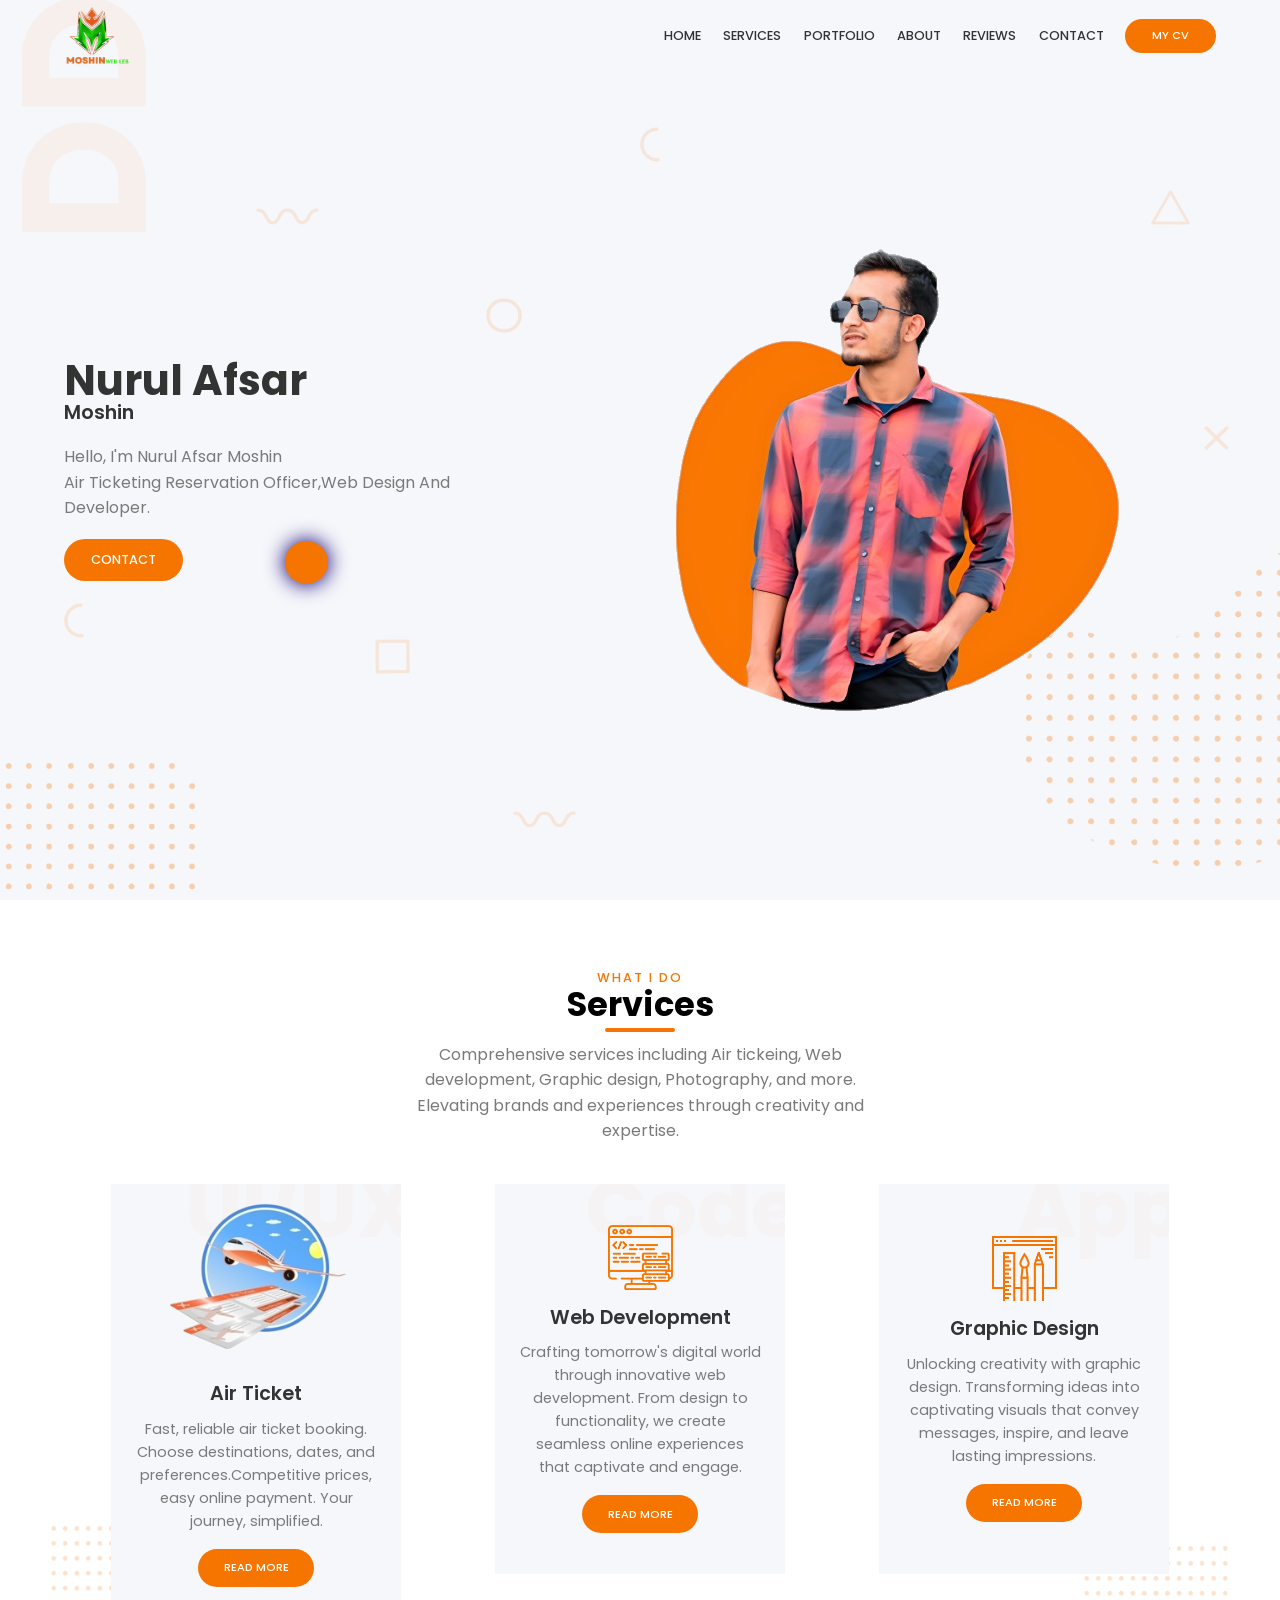
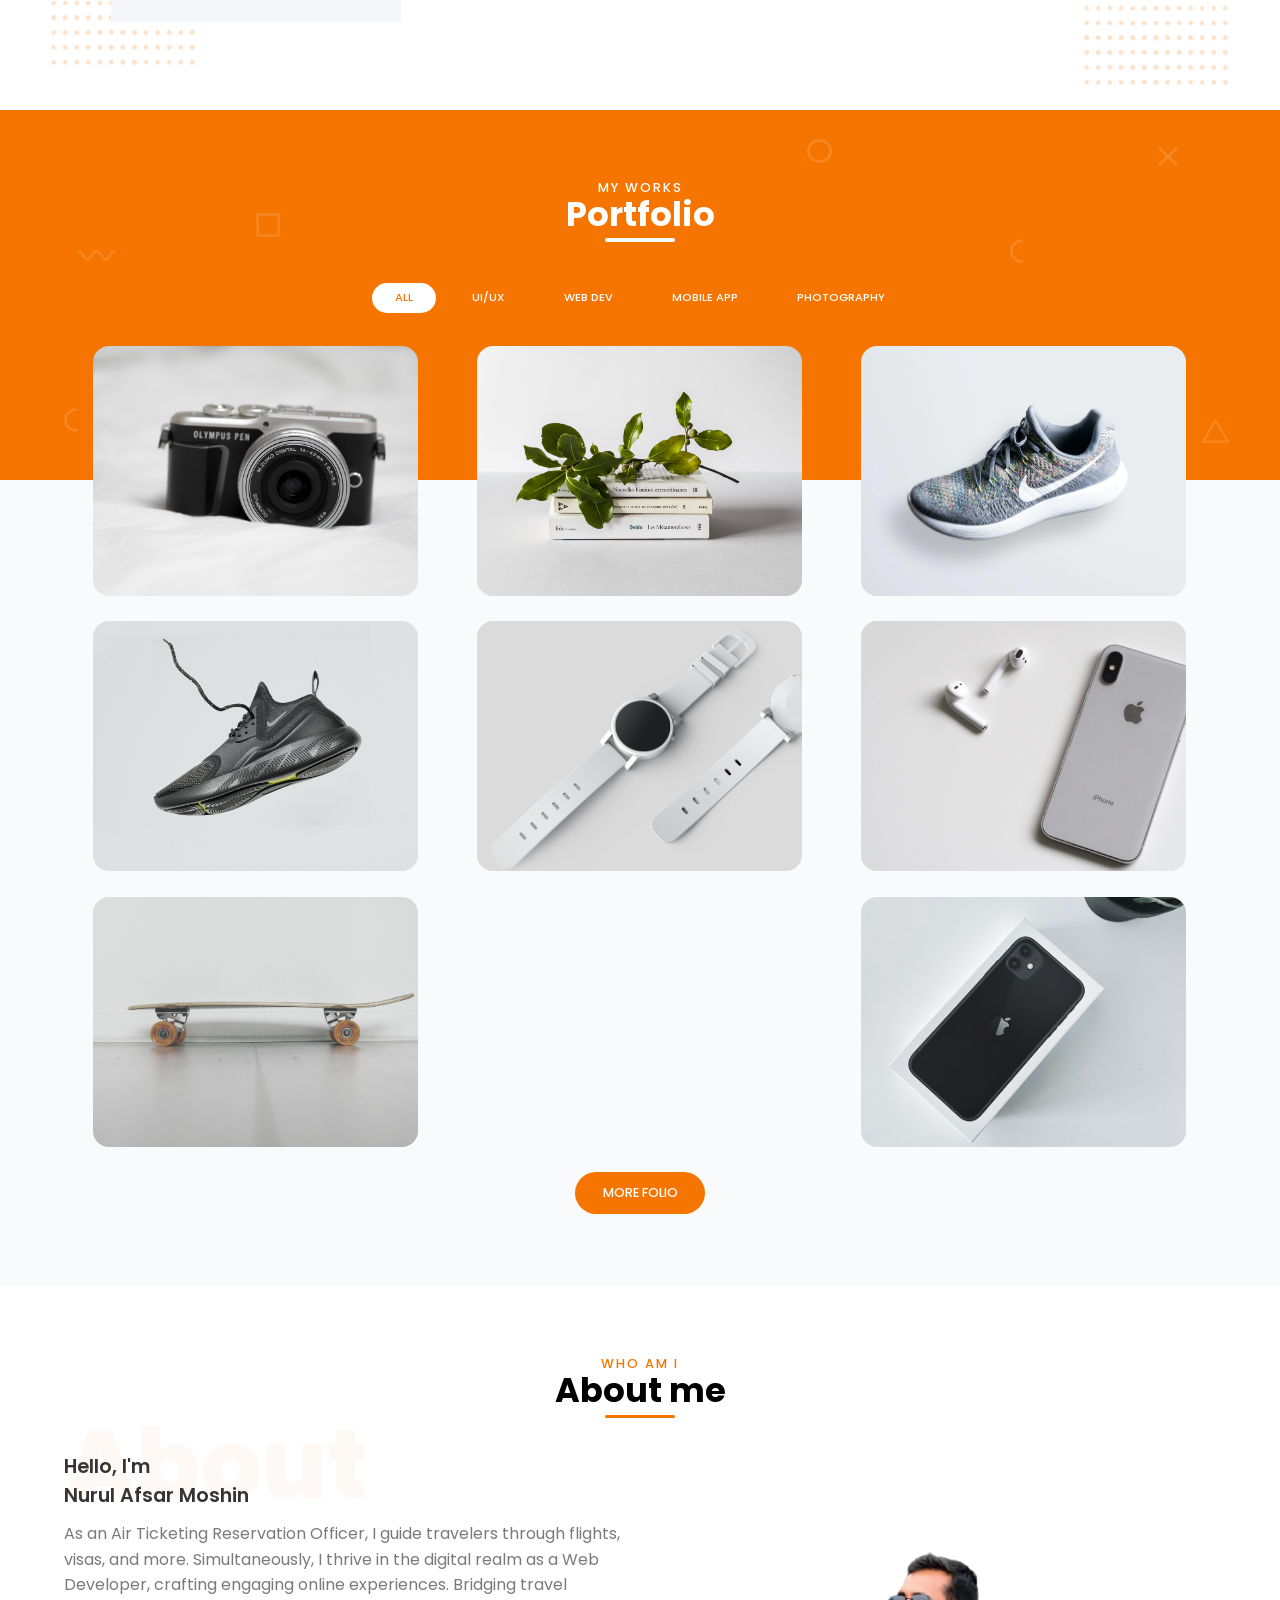
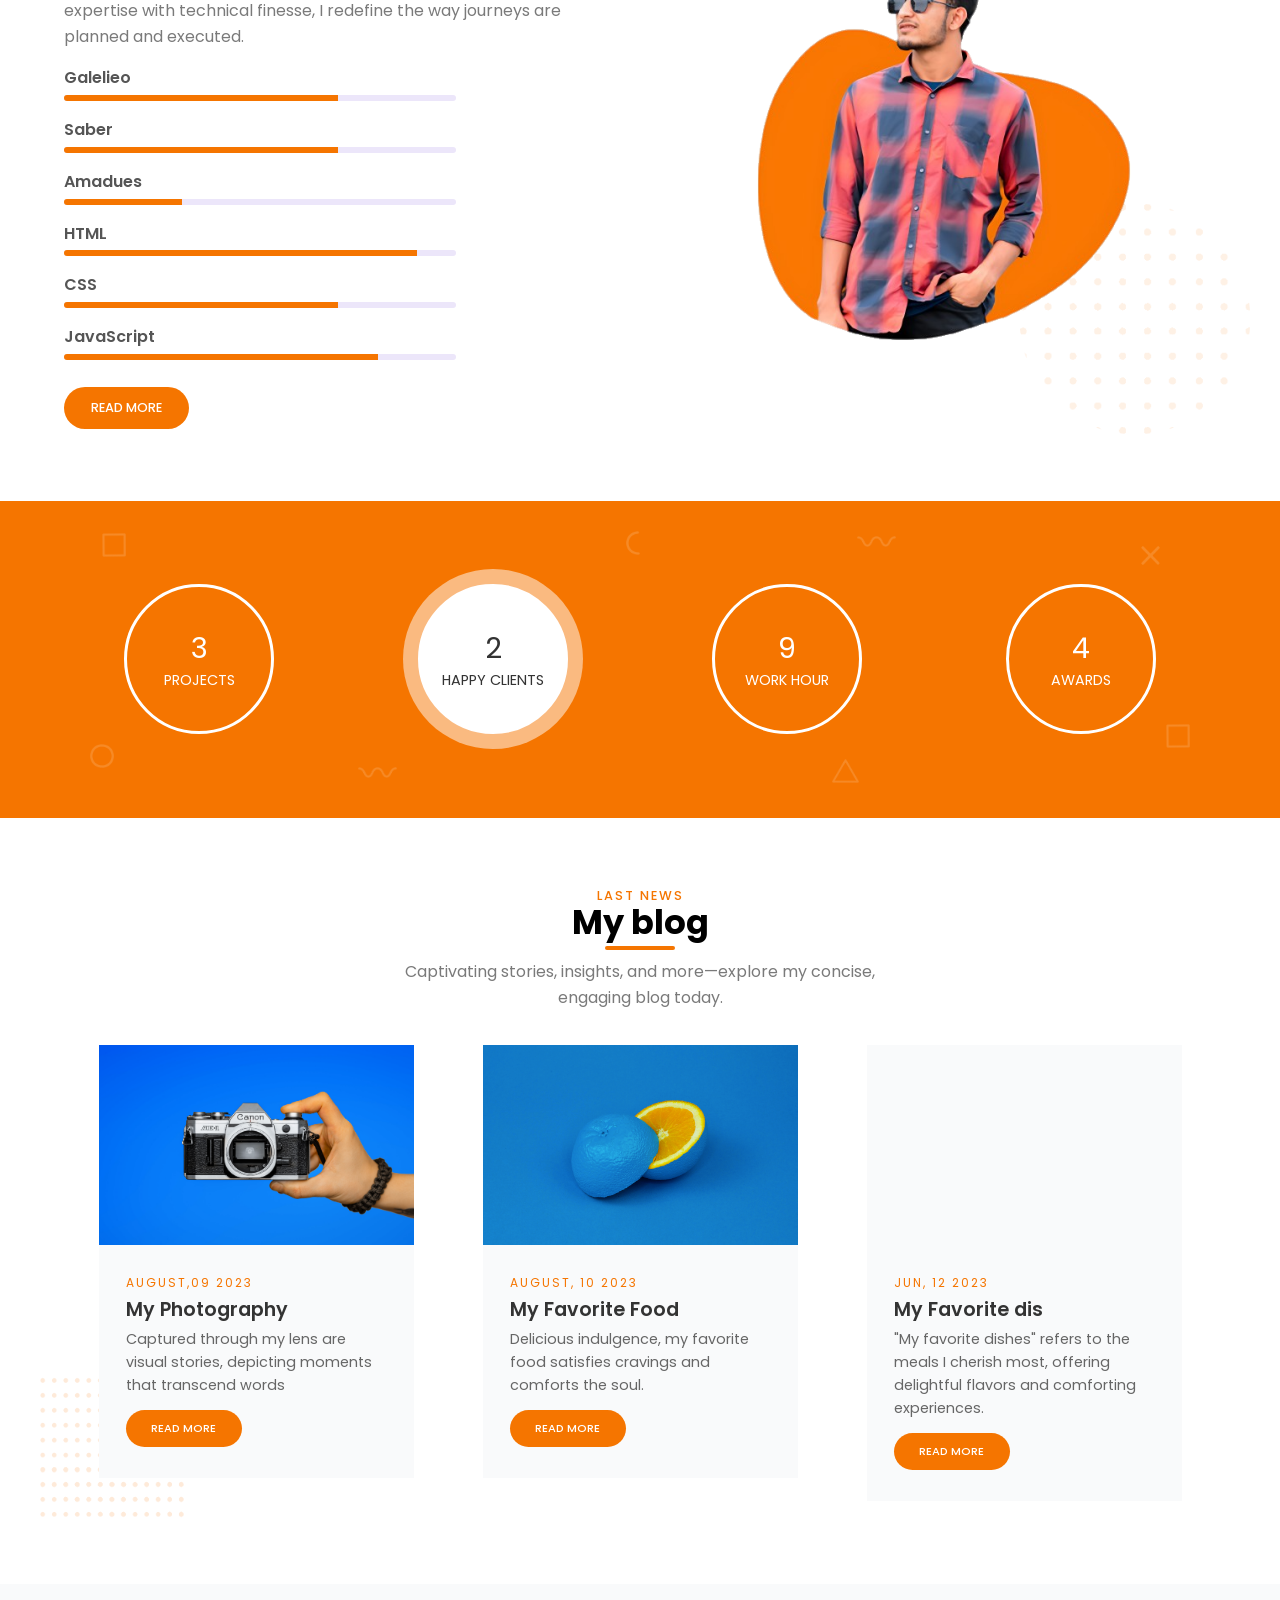
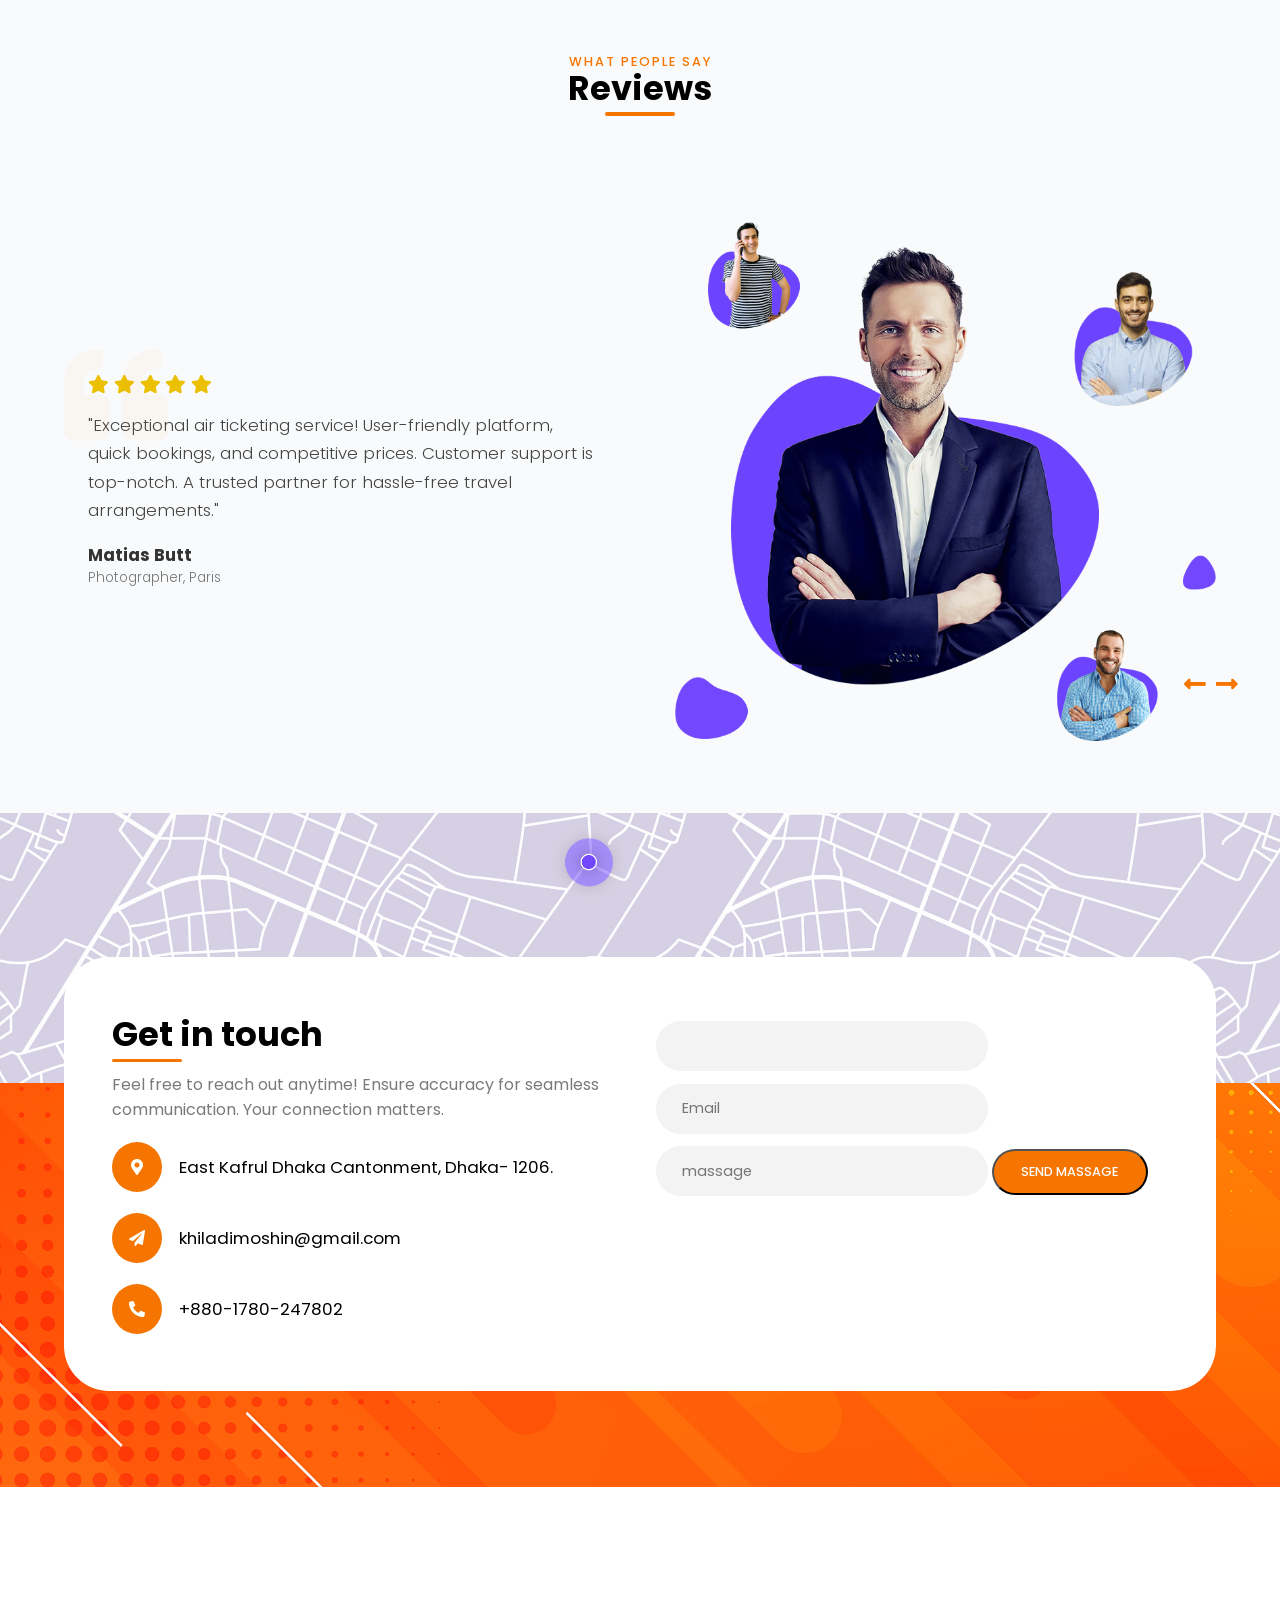
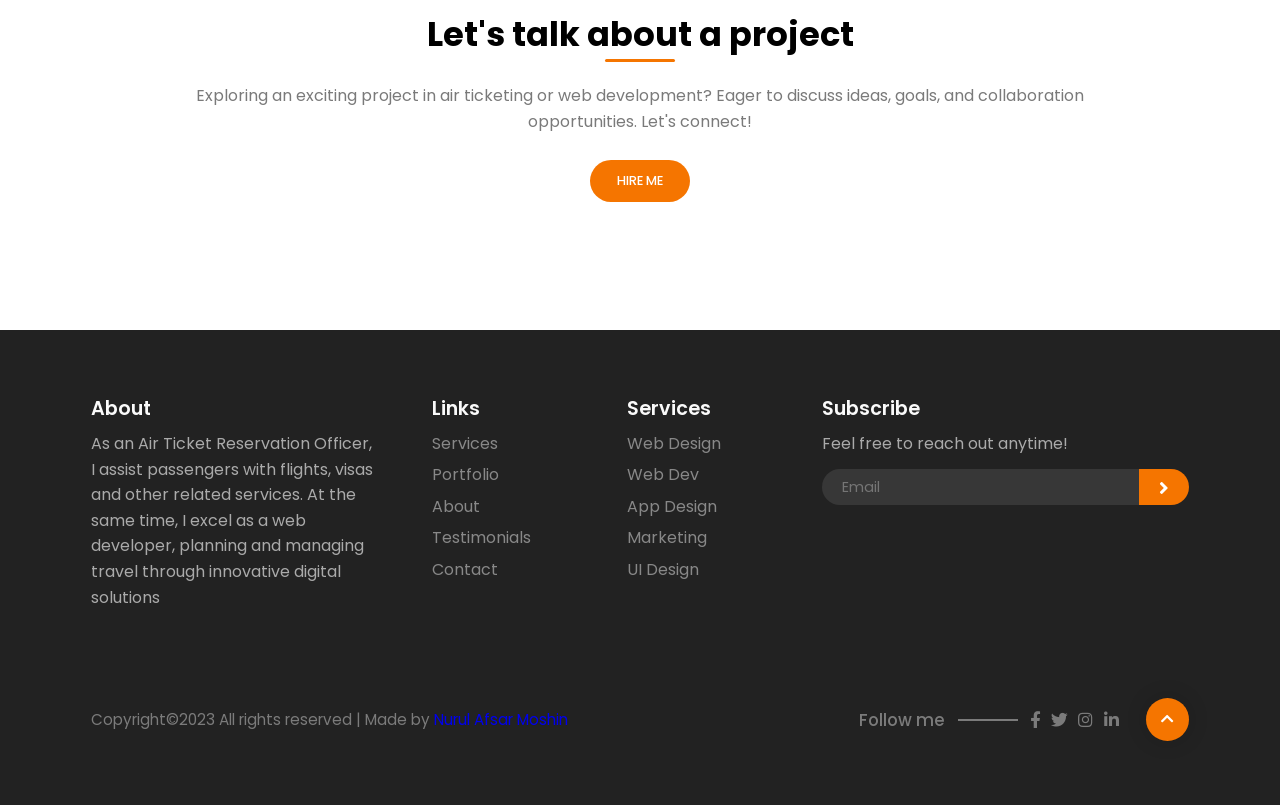
==== commit 65375038: "meta tag add" ====
--- a/index.html
+++ b/index.html
@@ -4,6 +4,7 @@
 <head>
   <meta charset="UTF-8" />
   <!-- Basic SEO -->
+   
    <meta name="google-site-verification" content="google-site-verification: google0f777cce3cff7402.html" />
 <meta name="google-site-verification" content="HD7wGOIQhblRQinzkesW_XRPgwulWra5ejoygbKeLKU" />
 
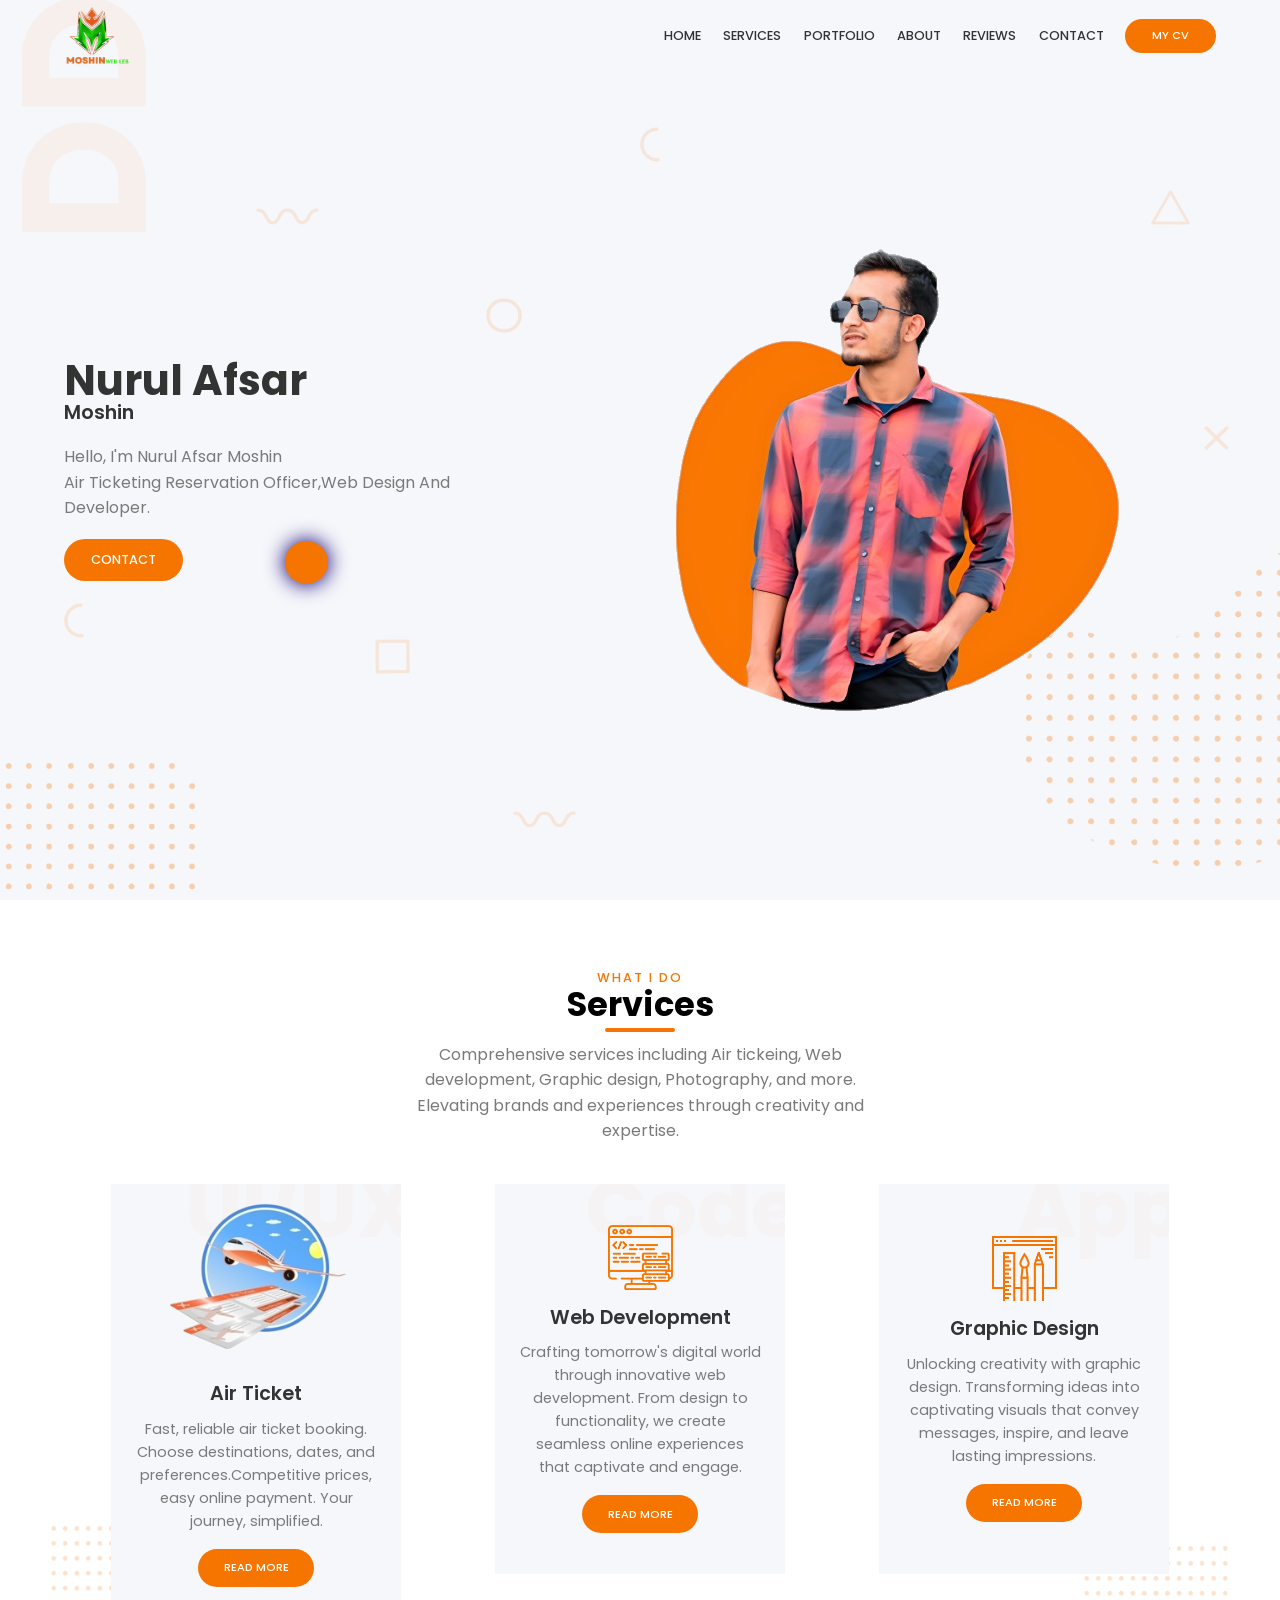
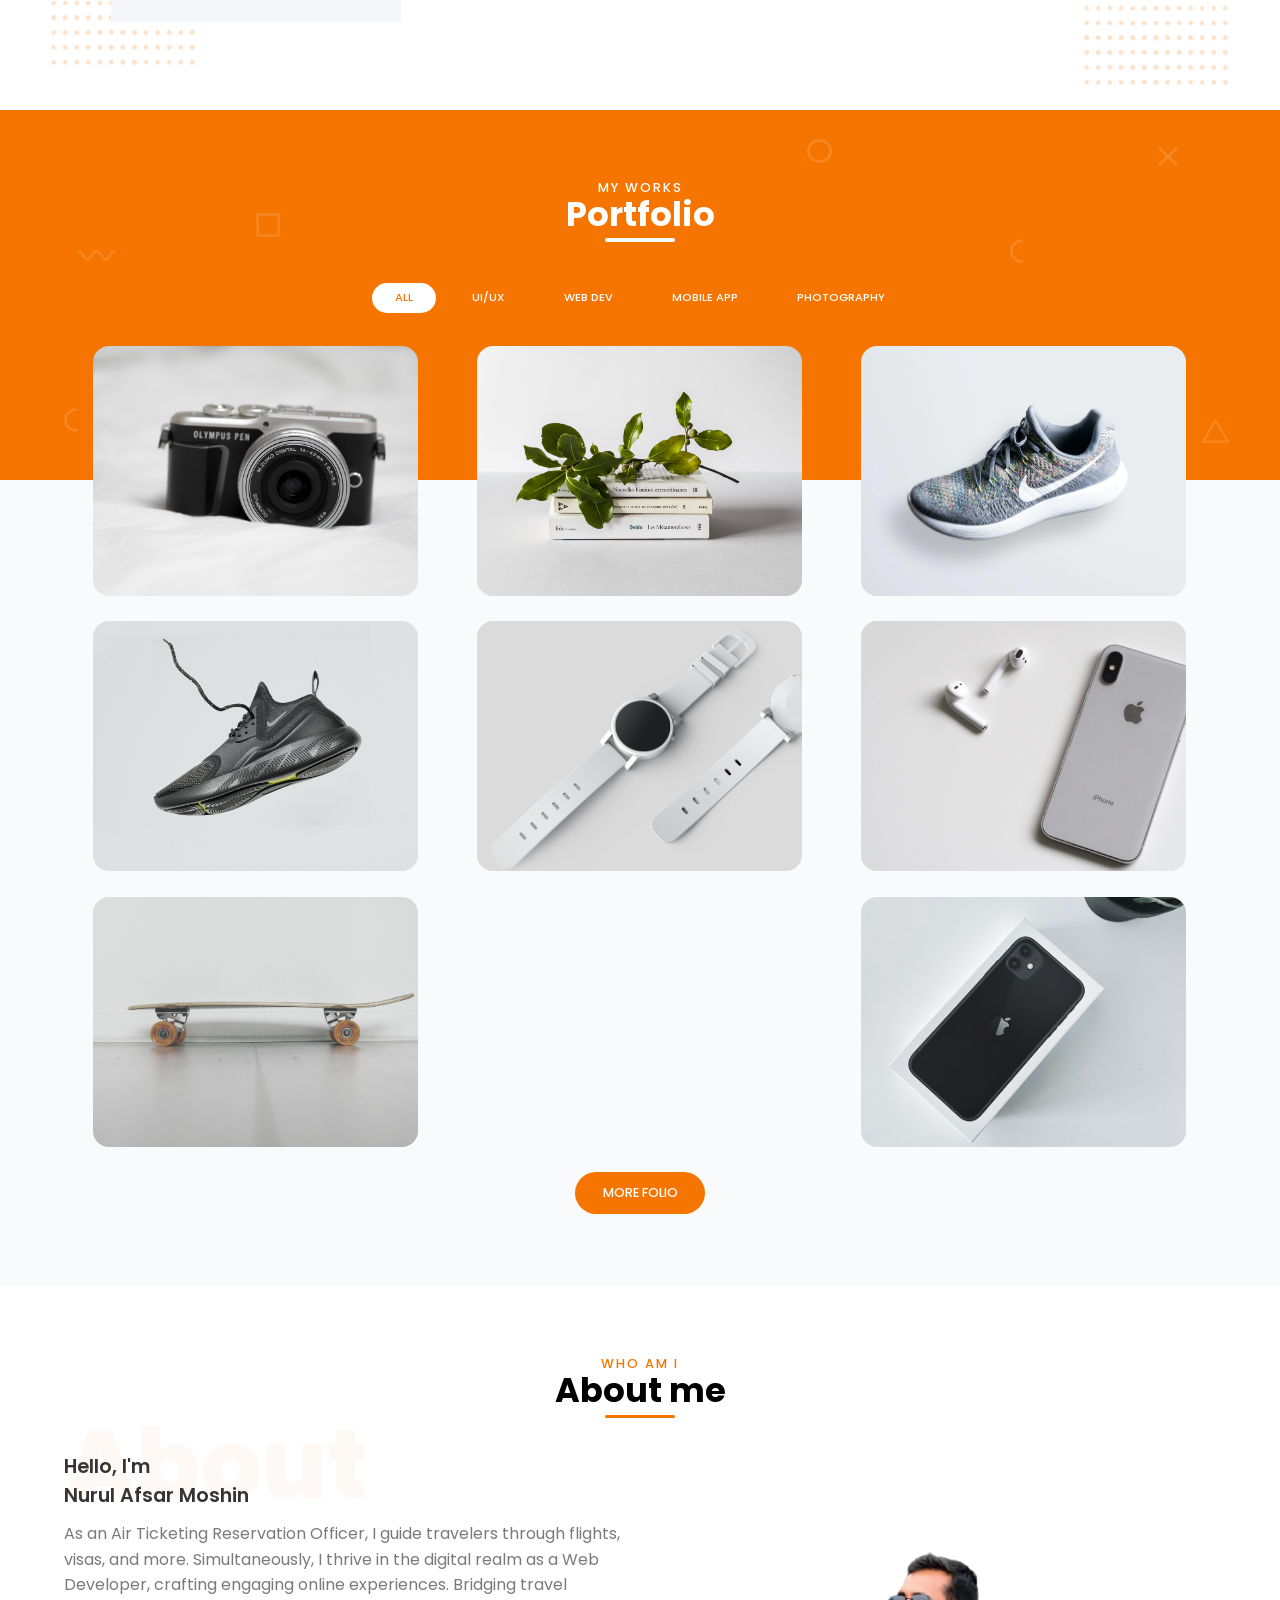
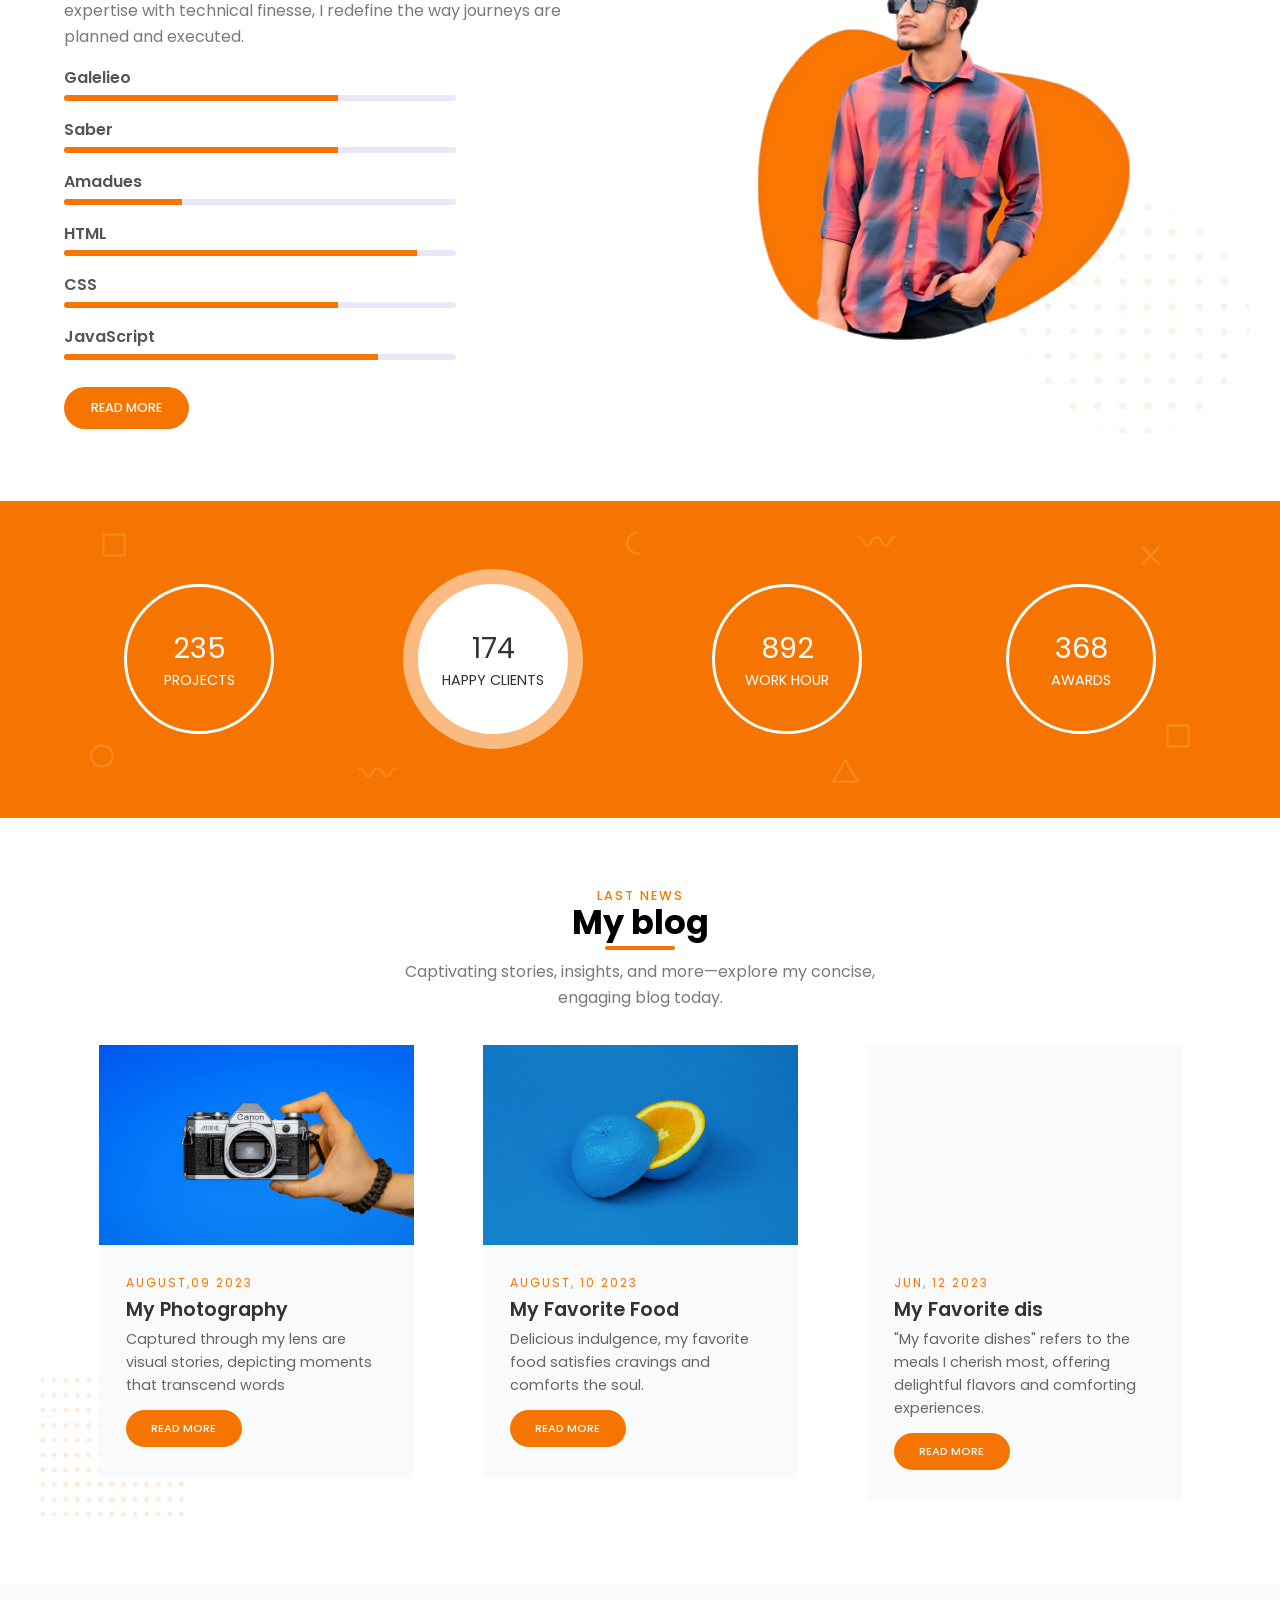
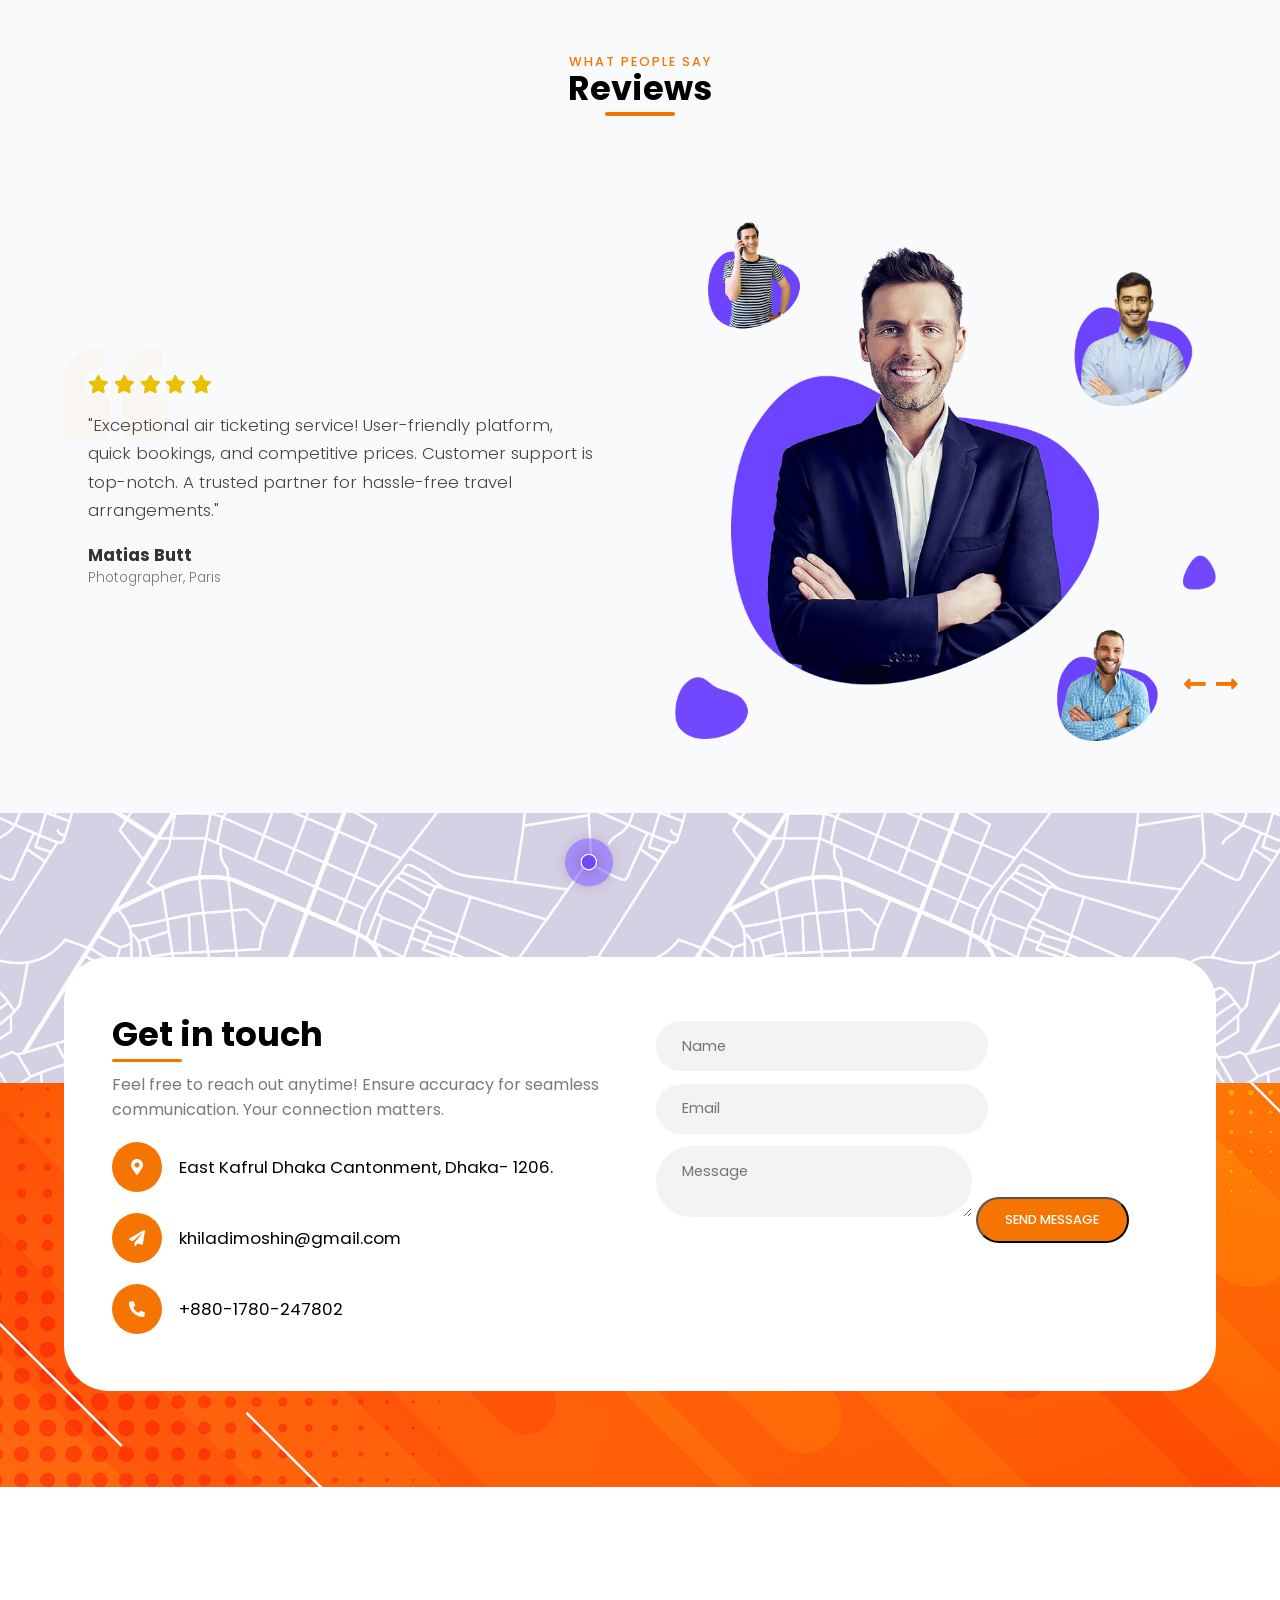
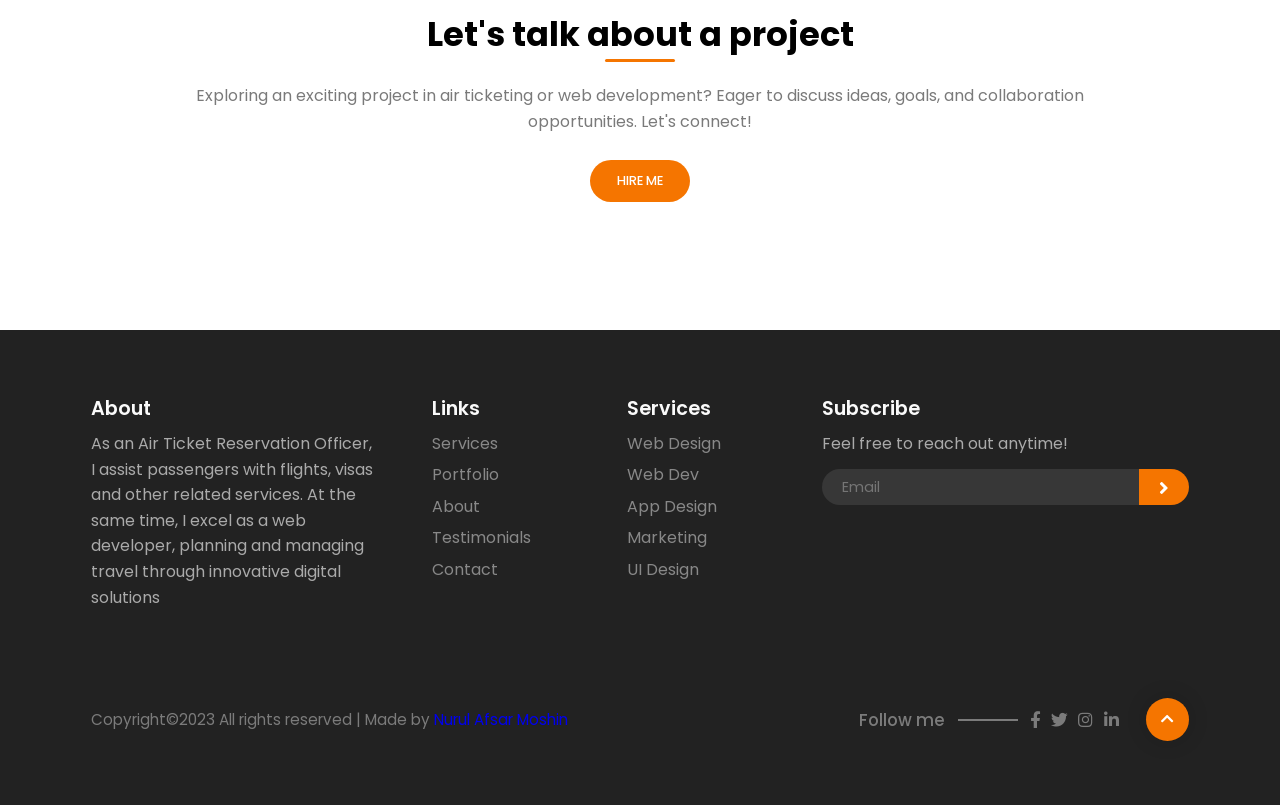
==== commit e91e4897: "cv added" ====
--- a/index.html
+++ b/index.html
@@ -4,31 +4,33 @@
 <head>
   <meta charset="UTF-8" />
   <!-- Basic SEO -->
-   
-   <meta name="google-site-verification" content="google-site-verification: google0f777cce3cff7402.html" />
-<meta name="google-site-verification" content="HD7wGOIQhblRQinzkesW_XRPgwulWra5ejoygbKeLKU" />
-
-<title>Nurul Afsar Moshin – Air Ticketing Reservation Officer | Web Designer & Developer</title>
-<meta name="description" content="Mohsin is a web developer and creative designer building modern, responsive websites. Explore projects, skills, and contact information." />
-<meta name="keywords" content="Mohsin, Web Developer, Portfolio, Frontend Developer, HTML CSS JavaScript, Bangladesh" />
-<meta name="author" content="Mohsin" />
-<meta name="robots" content="index, follow" />
-
-<!-- Mobile Friendly -->
-<meta name="viewport" content="width=device-width, initial-scale=1.0" />
-
-<!-- Open Graph (Facebook, WhatsApp) -->
-<meta property="og:title" content="Mohsin | Web Developer Portfolio" />
-<meta property="og:description" content="Explore Mohsin's web development projects, skills, and portfolio." />
-<meta property="og:type" content="website" />
-<meta property="og:url" content="https://moshinit.netlify.app/" />
-<meta property="og:image" content="https://moshinit.netlify.app/og-image.png" />
-
-<!-- Twitter Card -->
-<meta name="twitter:card" content="summary_large_image" />
-<meta name="twitter:title" content="Mohsin | Web Developer" />
-<meta name="twitter:description" content="Personal portfolio of Mohsin, web developer and designer." />
-<meta name="twitter:image" content="https://moshinit.netlify.app/og-image.png" />
+
+  <meta name="google-site-verification" content="google-site-verification: google0f777cce3cff7402.html" />
+  <meta name="google-site-verification" content="HD7wGOIQhblRQinzkesW_XRPgwulWra5ejoygbKeLKU" />
+
+  <title>Nurul Afsar Moshin – Air Ticketing Reservation Officer | Web Designer & Developer</title>
+  <meta name="description"
+    content="Mohsin is a web developer and creative designer building modern, responsive websites. Explore projects, skills, and contact information." />
+  <meta name="keywords"
+    content="Mohsin, Web Developer, Portfolio, Frontend Developer, HTML CSS JavaScript, Bangladesh" />
+  <meta name="author" content="Mohsin" />
+  <meta name="robots" content="index, follow" />
+
+  <!-- Mobile Friendly -->
+  <meta name="viewport" content="width=device-width, initial-scale=1.0" />
+
+  <!-- Open Graph (Facebook, WhatsApp) -->
+  <meta property="og:title" content="Mohsin | Web Developer Portfolio" />
+  <meta property="og:description" content="Explore Mohsin's web development projects, skills, and portfolio." />
+  <meta property="og:type" content="website" />
+  <meta property="og:url" content="https://moshinit.netlify.app/" />
+  <meta property="og:image" content="https://moshinit.netlify.app/og-image.png" />
+
+  <!-- Twitter Card -->
+  <meta name="twitter:card" content="summary_large_image" />
+  <meta name="twitter:title" content="Mohsin | Web Developer" />
+  <meta name="twitter:description" content="Personal portfolio of Mohsin, web developer and designer." />
+  <meta name="twitter:image" content="https://moshinit.netlify.app/og-image.png" />
 
   <meta name="viewport" content="width=device-width, initial-scale=1.0" />
   <title>Nurul Afsar</title>
@@ -81,7 +83,7 @@
                 <a href="#contact">Contact</a>
               </li>
               <li>
-                <a href="/img/Moshin CV.pdf" download class="active">MY CV</a>
+                <a href="/img/Nurul afsar Moshin CV.pdf" download class="active">MY CV</a>
               </li>
             </ul>
           </div>
@@ -126,10 +128,10 @@
         <div class="section-header">
           <h3 class="title" data-title="What I Do">Services</h3>
           <p class="text">
-            Comprehensive services including Air tickeing, 
+            Comprehensive services including Air tickeing,
             Web development, Graphic design,
-             Photography, and more. 
-            Elevating brands and experiences through 
+            Photography, and more.
+            Elevating brands and experiences through
             creativity and expertise.
           </p>
         </div>
@@ -157,8 +159,8 @@
                 <img src="./img/code-icon.png" class="icon" alt="" />
                 <h3 class="title-sm">Web Development</h3>
                 <p class="text">
-                  Crafting tomorrow's digital world through innovative web development. 
-                  From design to functionality, 
+                  Crafting tomorrow's digital world through innovative web development.
+                  From design to functionality,
                   we create seamless online experiences that captivate and engage.
                 </p>
                 <a href="#" class="btn small">Read more</a>
@@ -173,10 +175,10 @@
                 <img src="./img/app-icon.png" class="icon" alt="" />
                 <h3 class="title-sm">Graphic Design</h3>
                 <p class="text">
-                  Unlocking creativity with graphic design. 
+                  Unlocking creativity with graphic design.
                   Transforming ideas into captivating
-                   visuals that convey messages, inspire,
-                    and leave lasting impressions.
+                  visuals that convey messages, inspire,
+                  and leave lasting impressions.
                 </p>
                 <a href="#" class="btn small">Read more</a>
               </div>
@@ -226,7 +228,7 @@
                   <div class="img-description">
                     <h3>Photography</h3>
                     <button3 href="https://www.instagram.com/afsar_moshin/">View Photo</button3>
-                                   
+
 
                   </div>
                 </div>
@@ -649,7 +651,7 @@
     </section>
 
     <section class="contact" id="contact">
-      
+
       <div class="container">
         <div class="contact-box">
           <div class="contact-info">
@@ -664,7 +666,7 @@
                   <i class="fas fa-map-marker-alt"></i>
                 </div>
                 <p class="info-text">
-                                 East Kafrul
+                  East Kafrul
                   Dhaka Cantonment, Dhaka- 1206.
                 </p>
               </div>
@@ -687,15 +689,23 @@
 
 
 
-          <form class="contact-form" action="https://api.web3forms.com/submit" method="POST"> 
-
+          <form class="contact-form" action="https://api.web3forms.com/submit" method="POST">
+
+            <!-- ✅ Your Web3Forms Access Key -->
             <input type="hidden" name="access_key" value="6a040125-5424-4646-87b1-c5e04145b2fd">
-            
-            <input type="email" class="massageboxforEmail" name="email" placeholder="" required>
+
+            <!-- ✅ Redirect after submit -->
+            <input type="hidden" name="redirect" value="https://moshinit.netlify.app/">
+
+            <input type="text" class="massageboxforEmail" name="name" placeholder="Name" required>
+
             <input type="email" class="massageboxforEmail" name="email" placeholder="Email" required>
-            <input type="message" class="massageboxforEmail" placeholder="massage" required></input>
-            <button type="submit" class="btn">Send Massage</button>
-        </form>
+
+            <textarea class="massageboxforEmail" name="message" placeholder="Message" required></textarea>
+
+            <button type="submit" class="btn">Send Message</button>
+
+          </form>
 
         </div>
       </div>
@@ -709,7 +719,7 @@
           Eager to discuss ideas, goals, and collaboration opportunities.
           Let's connect!
         </p>
-        <a href="/img/Moshin CV.pdf" class="btn">Hire me</a>       
+        <a href="/img/Moshin CV.pdf" class="btn">Hire me</a>
 
       </div>
     </section>
@@ -721,10 +731,10 @@
         <div class="grid-4-col footer-about">
           <h3 class="title-sm">About</h3>
           <p class="text">
-            As an Air Ticket Reservation Officer, 
-            I assist passengers with flights, 
-            visas and other related services. 
-            At the same time, I excel as a web developer, 
+            As an Air Ticket Reservation Officer,
+            I assist passengers with flights,
+            visas and other related services.
+            At the same time, I excel as a web developer,
             planning and managing travel through innovative digital solutions
           </p>
         </div>
@@ -777,9 +787,9 @@
             Feel free to reach out anytime!
           </p>
           <div class="footer-input-wrap">
-                        
+
             <input type="email" class="footer-input" placeholder="Email" />
-            
+
             <a href="#" class="input-arrow">
               <i class="fas fa-angle-right"></i>
             </a>
@@ -791,7 +801,8 @@
         <div class="copyright">
           <p class="text">
             Copyright&copy;2023 All rights reserved | Made by
-            <span class="split-text" data-text="FORUM"><a href="https://www.facebook.com/afser.moshin"> Nurul Afsar Moshin
+            <span class="split-text" data-text="FORUM"><a href="https://www.facebook.com/afser.moshin"> Nurul Afsar
+                Moshin
               </a></span>
 
           </p>
@@ -808,8 +819,8 @@
               <a href="https://twitter.com/afsar_moshin">
                 <i class="fab fa-twitter"></i>
               </a>
-              <a href="https://www.instagram.com/afsar_moshin/"> 
-            
+              <a href="https://www.instagram.com/afsar_moshin/">
+
                 <i class="fab fa-instagram"></i>
               </a>
               <a href="https://www.linkedin.com/in/nurul-afsar-moshin-335769201/">
@@ -828,7 +839,7 @@
     </div>
 
 
-    
+
   </footer>
 
   <script src="https://cdnjs.cloudflare.com/ajax/libs/jquery/3.5.1/jquery.min.js"></script>
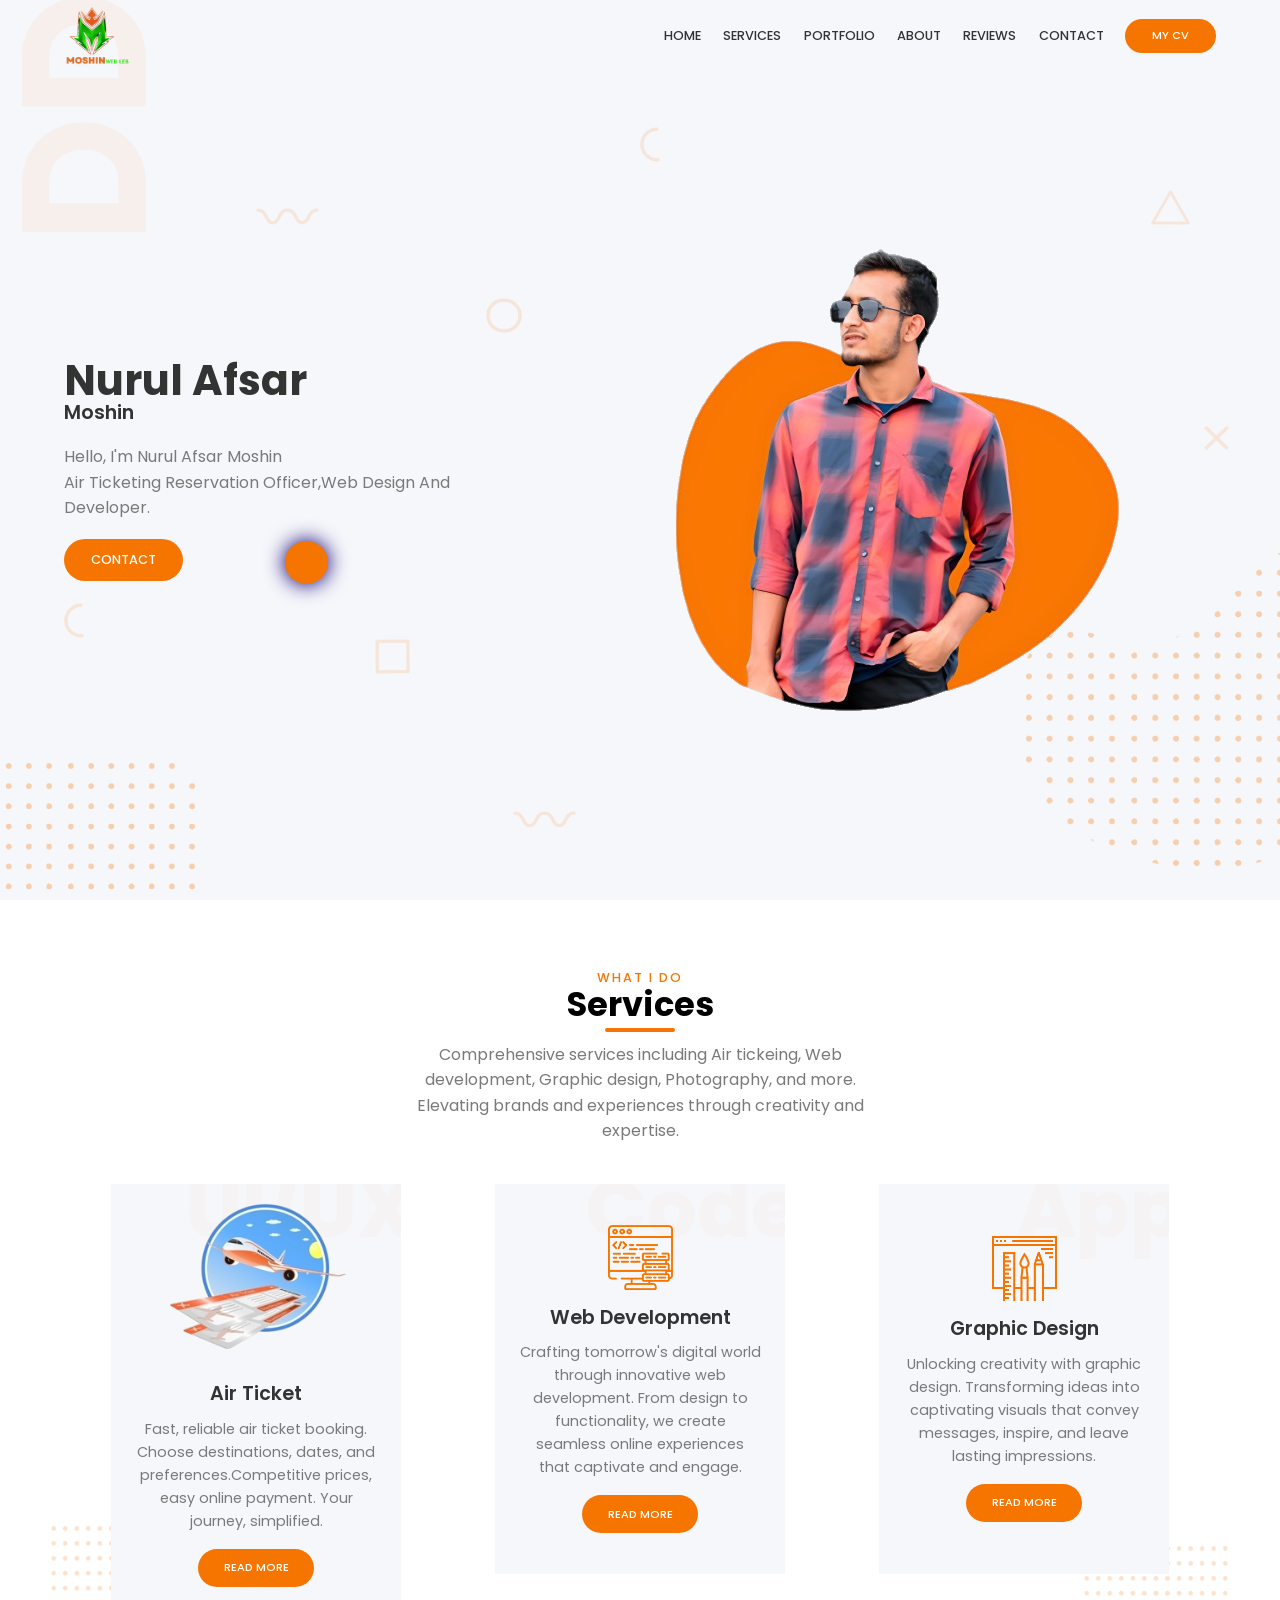
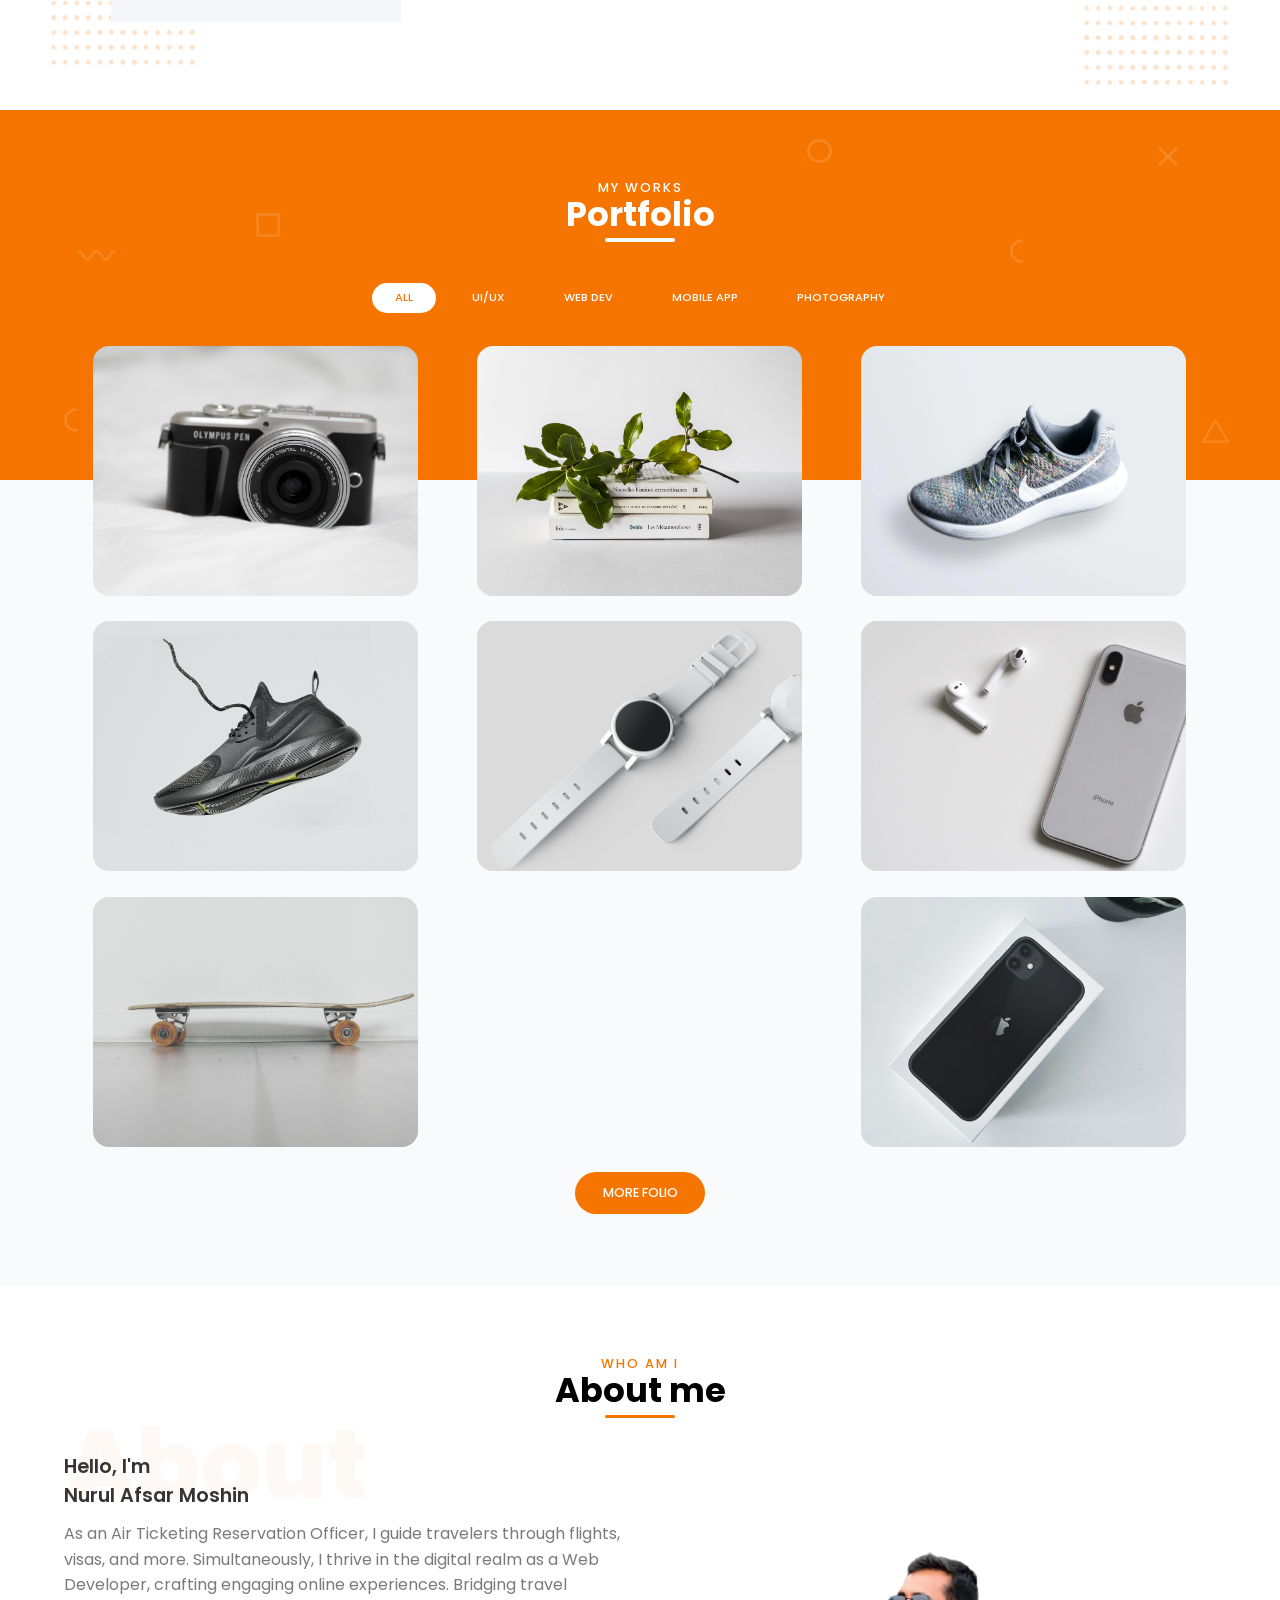
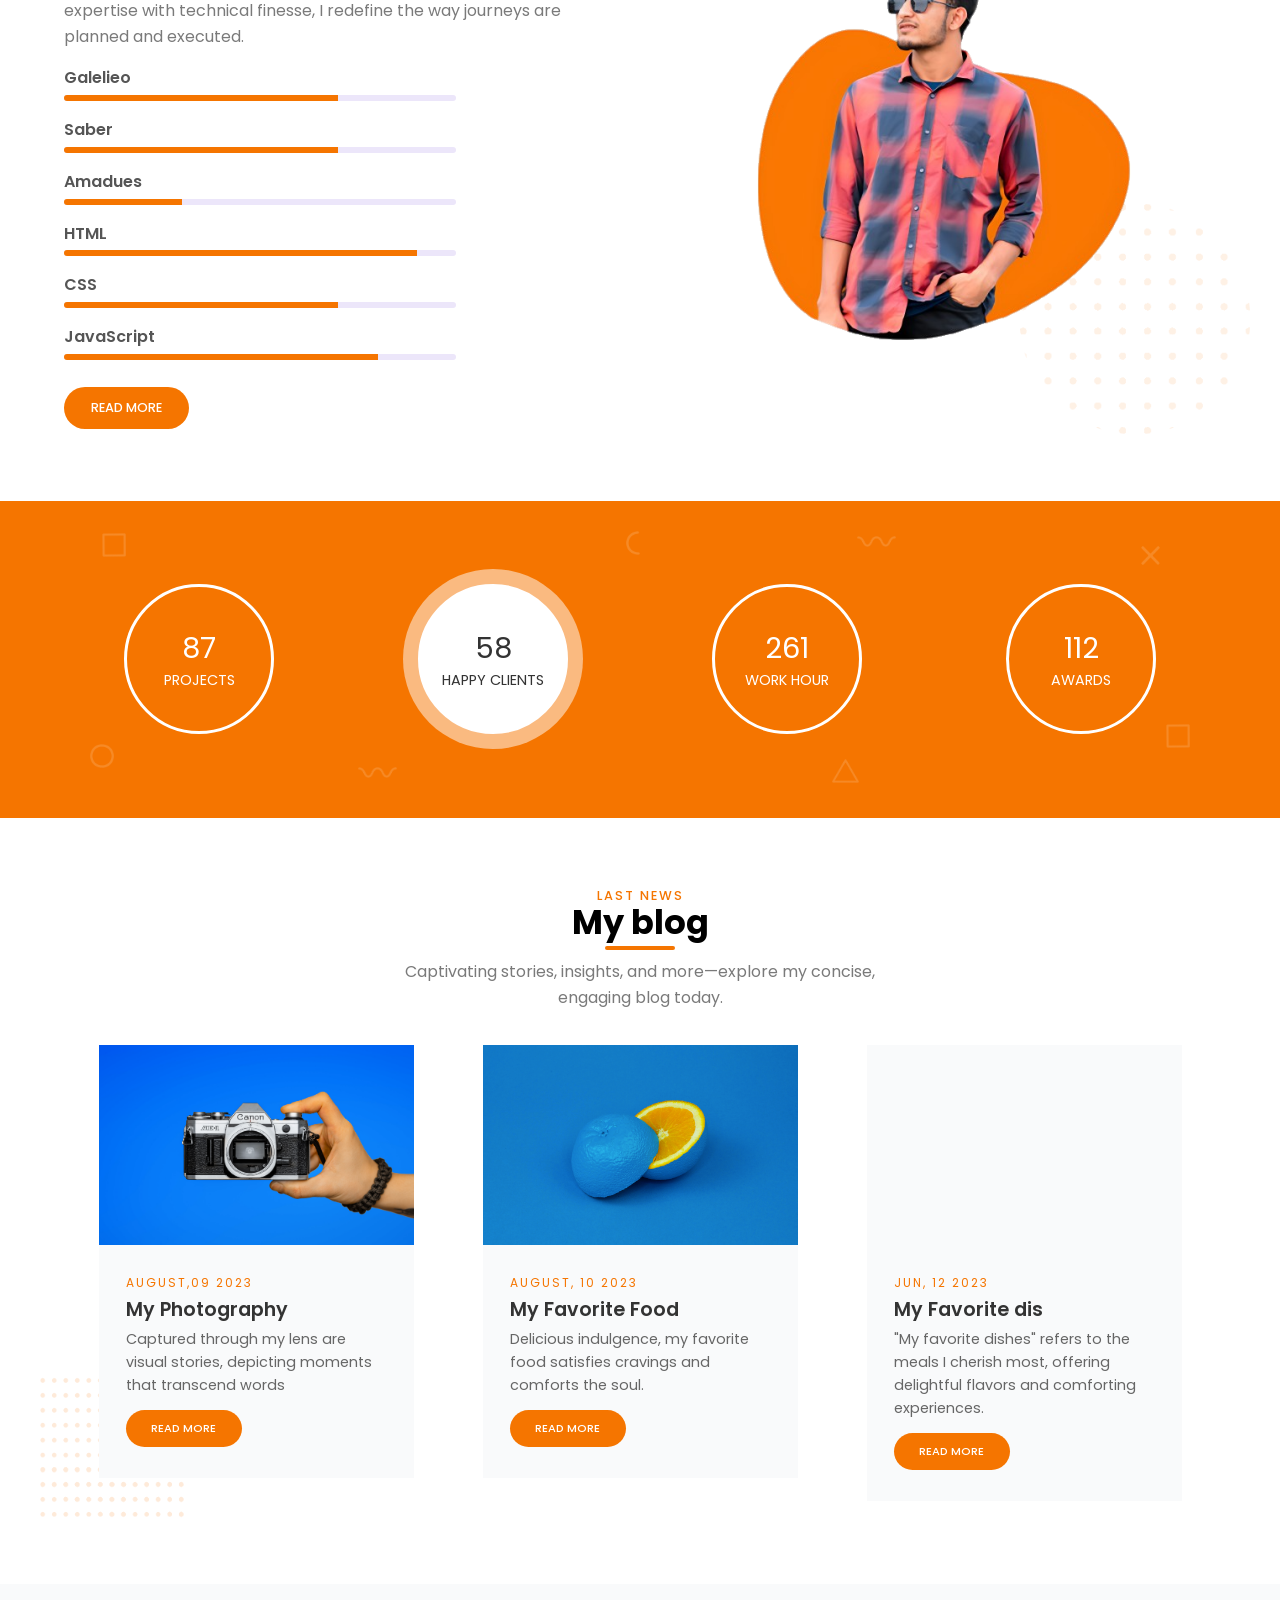
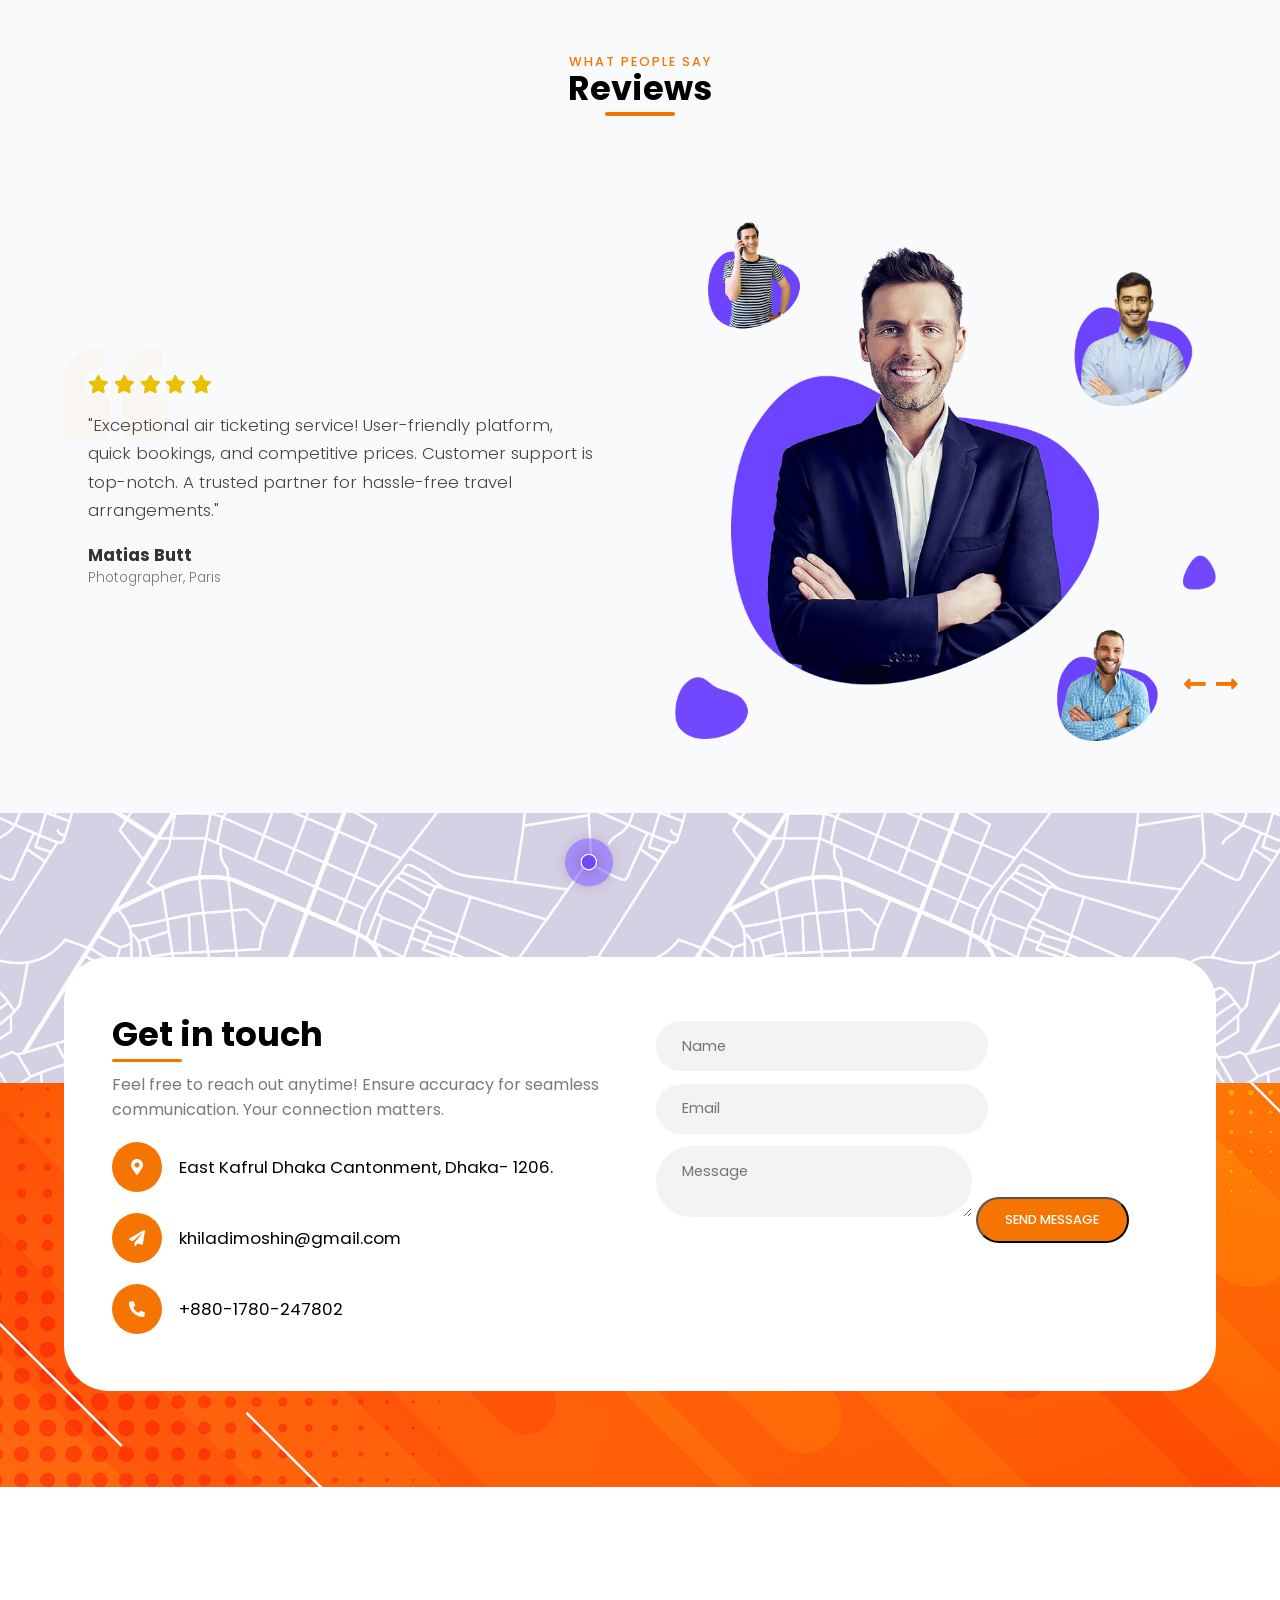
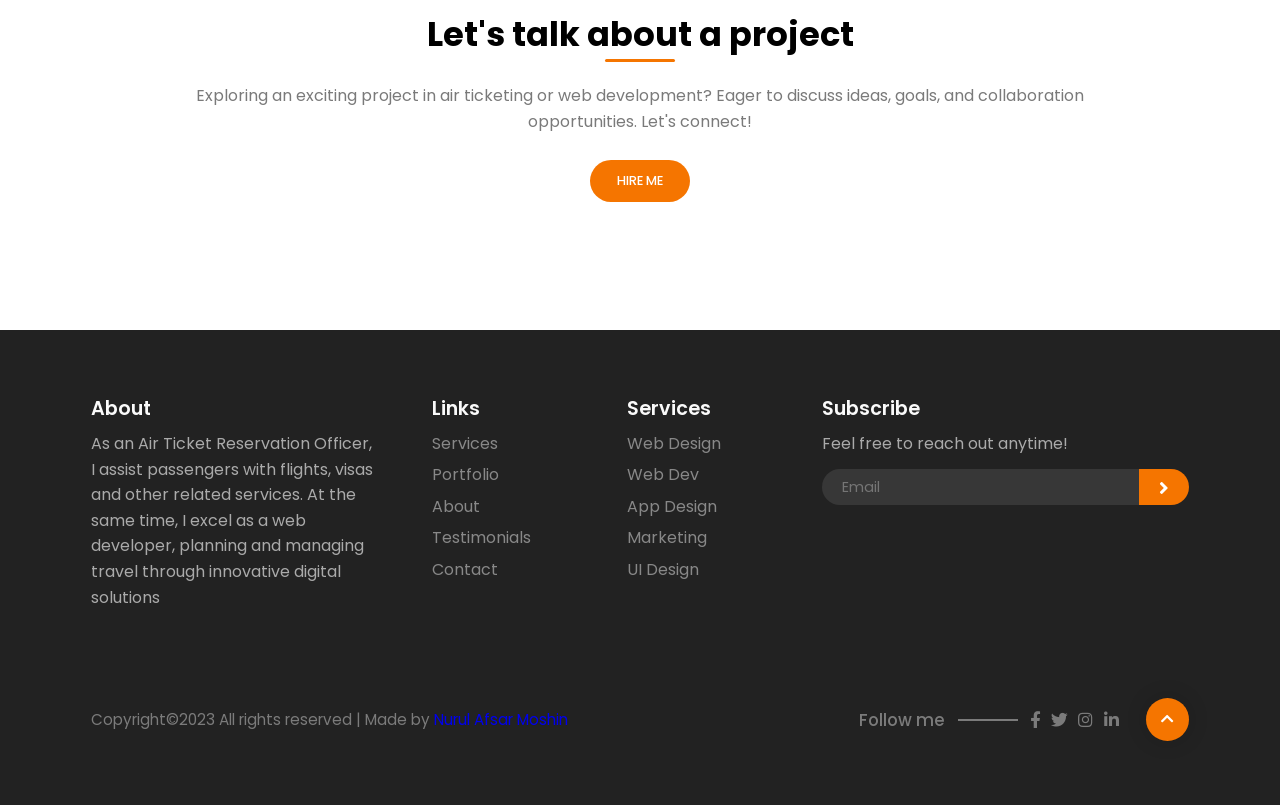
==== commit 0c6d7eb5: "cv added" ====
--- a/index.html
+++ b/index.html
@@ -719,7 +719,7 @@
           Eager to discuss ideas, goals, and collaboration opportunities.
           Let's connect!
         </p>
-        <a href="/img/Moshin CV.pdf" class="btn">Hire me</a>
+        <a href="/img/Nurul afsar Moshin CV.pdf" class="btn">Hire me</a>
 
       </div>
     </section>
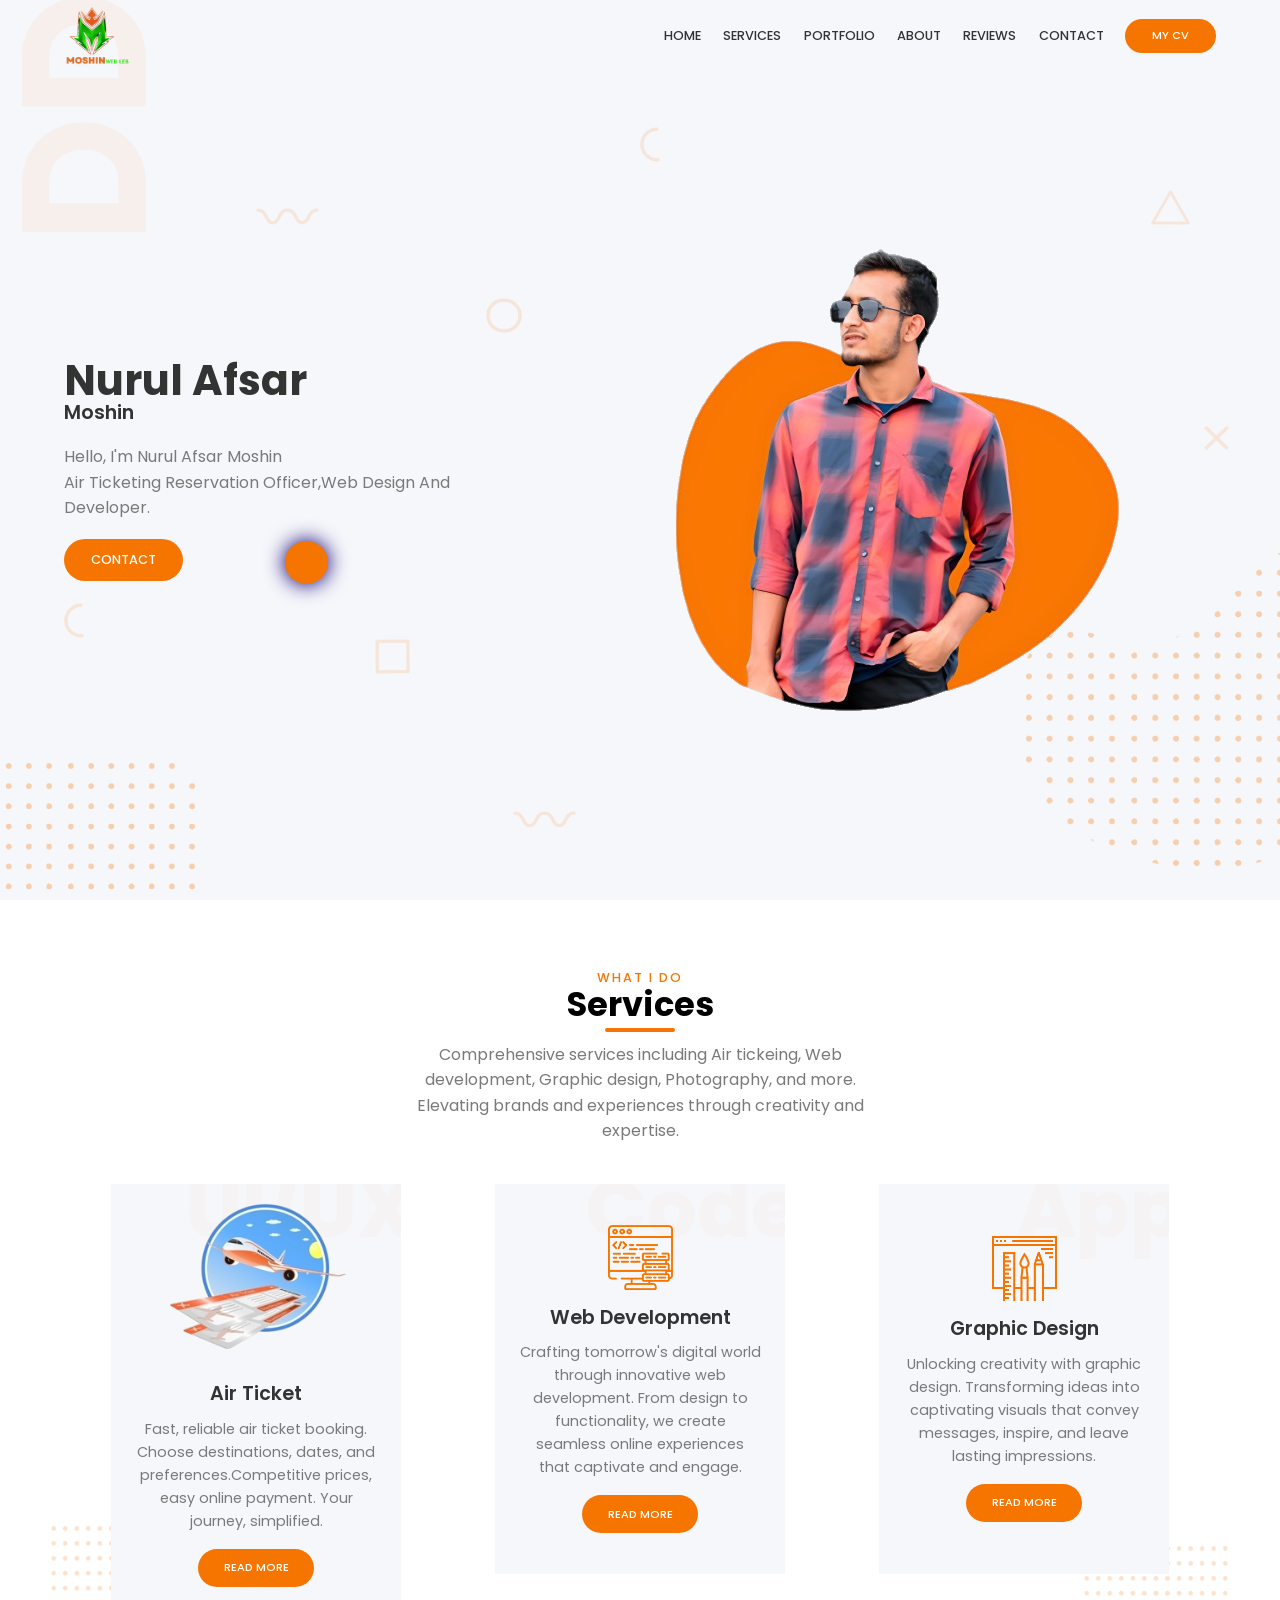
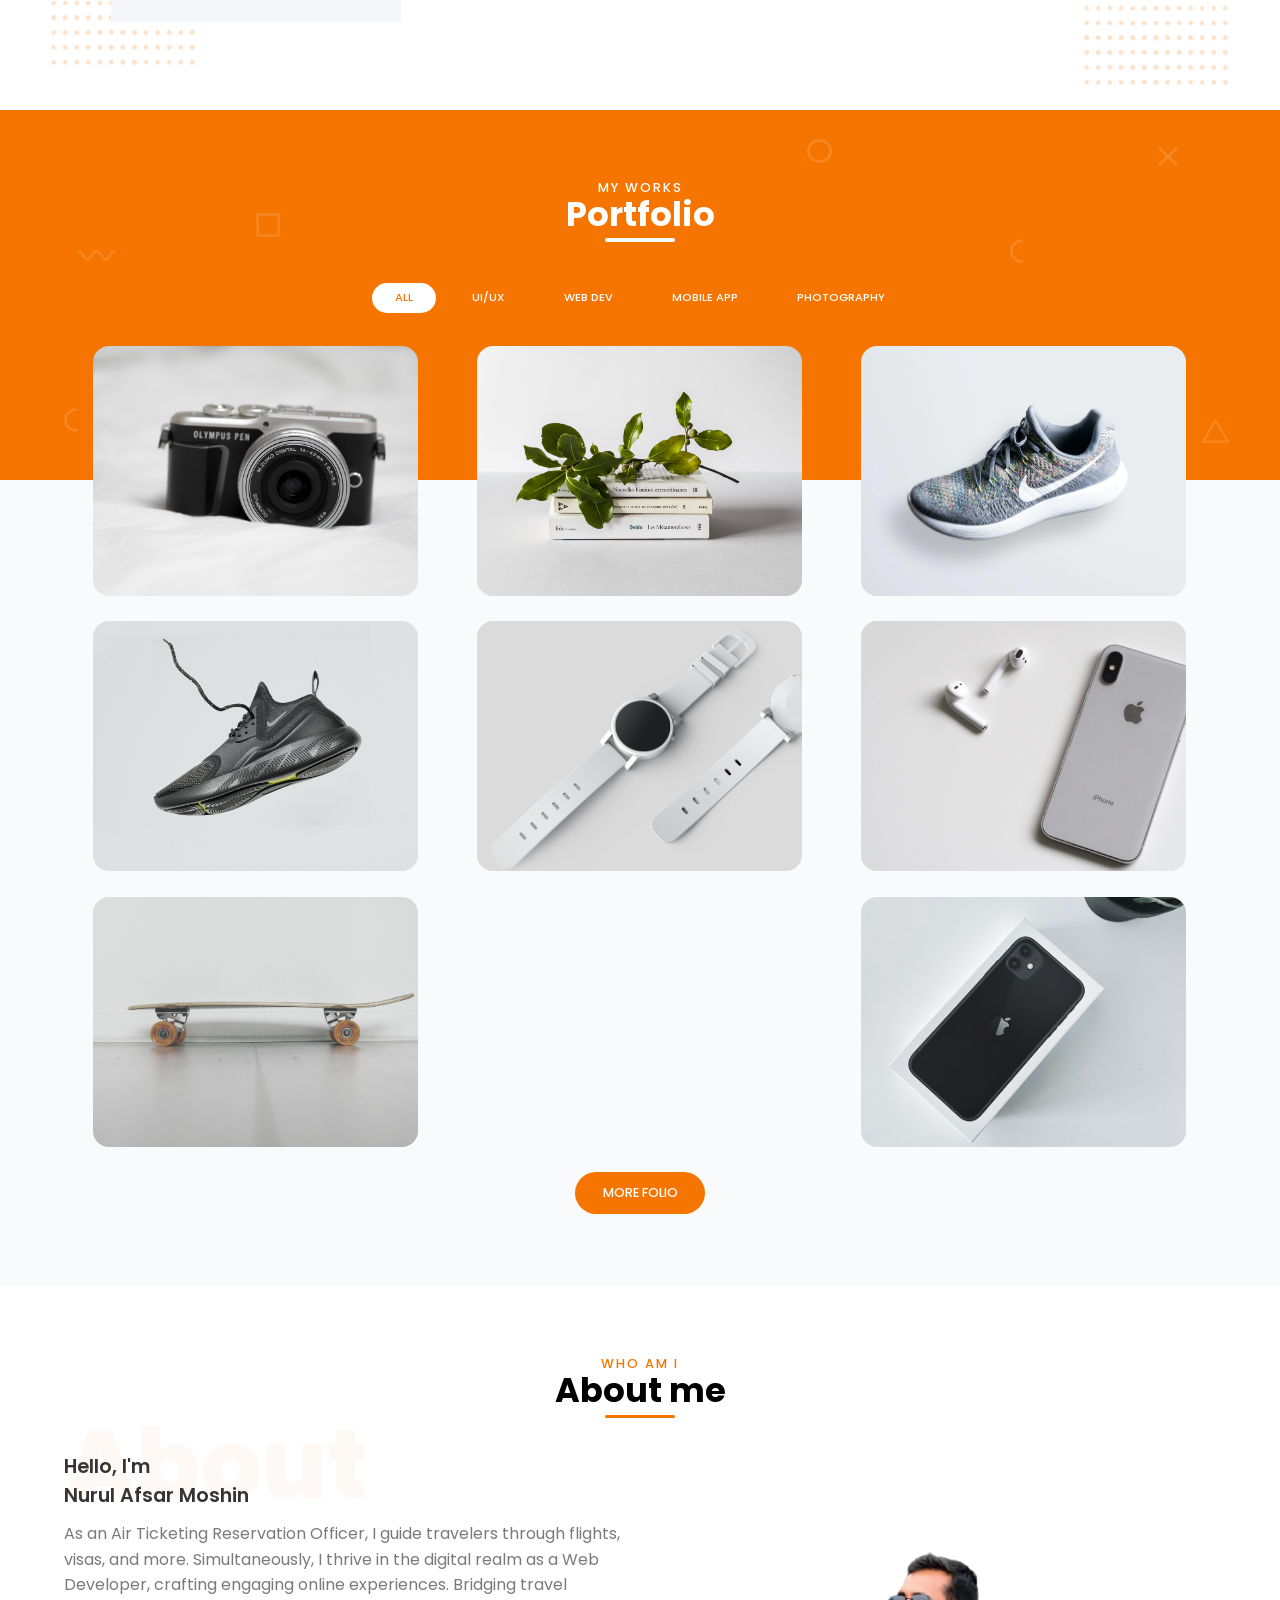
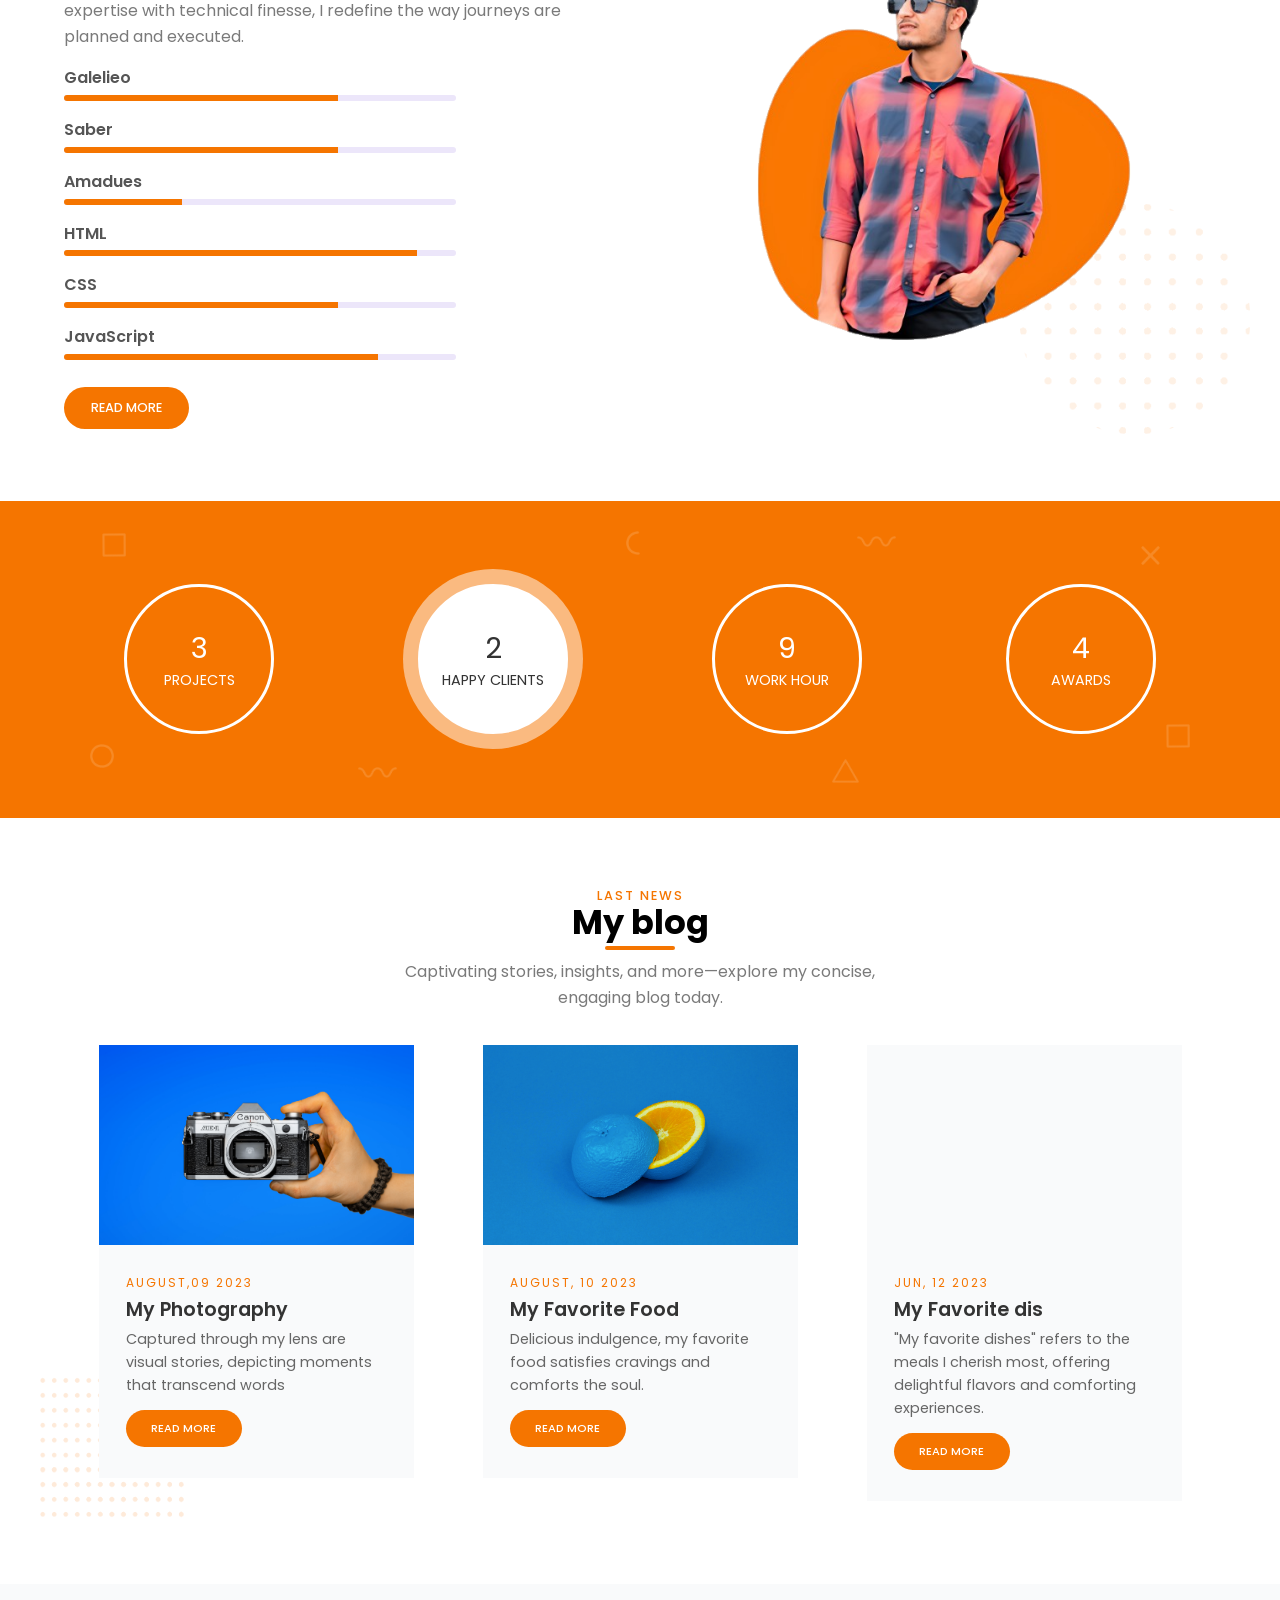
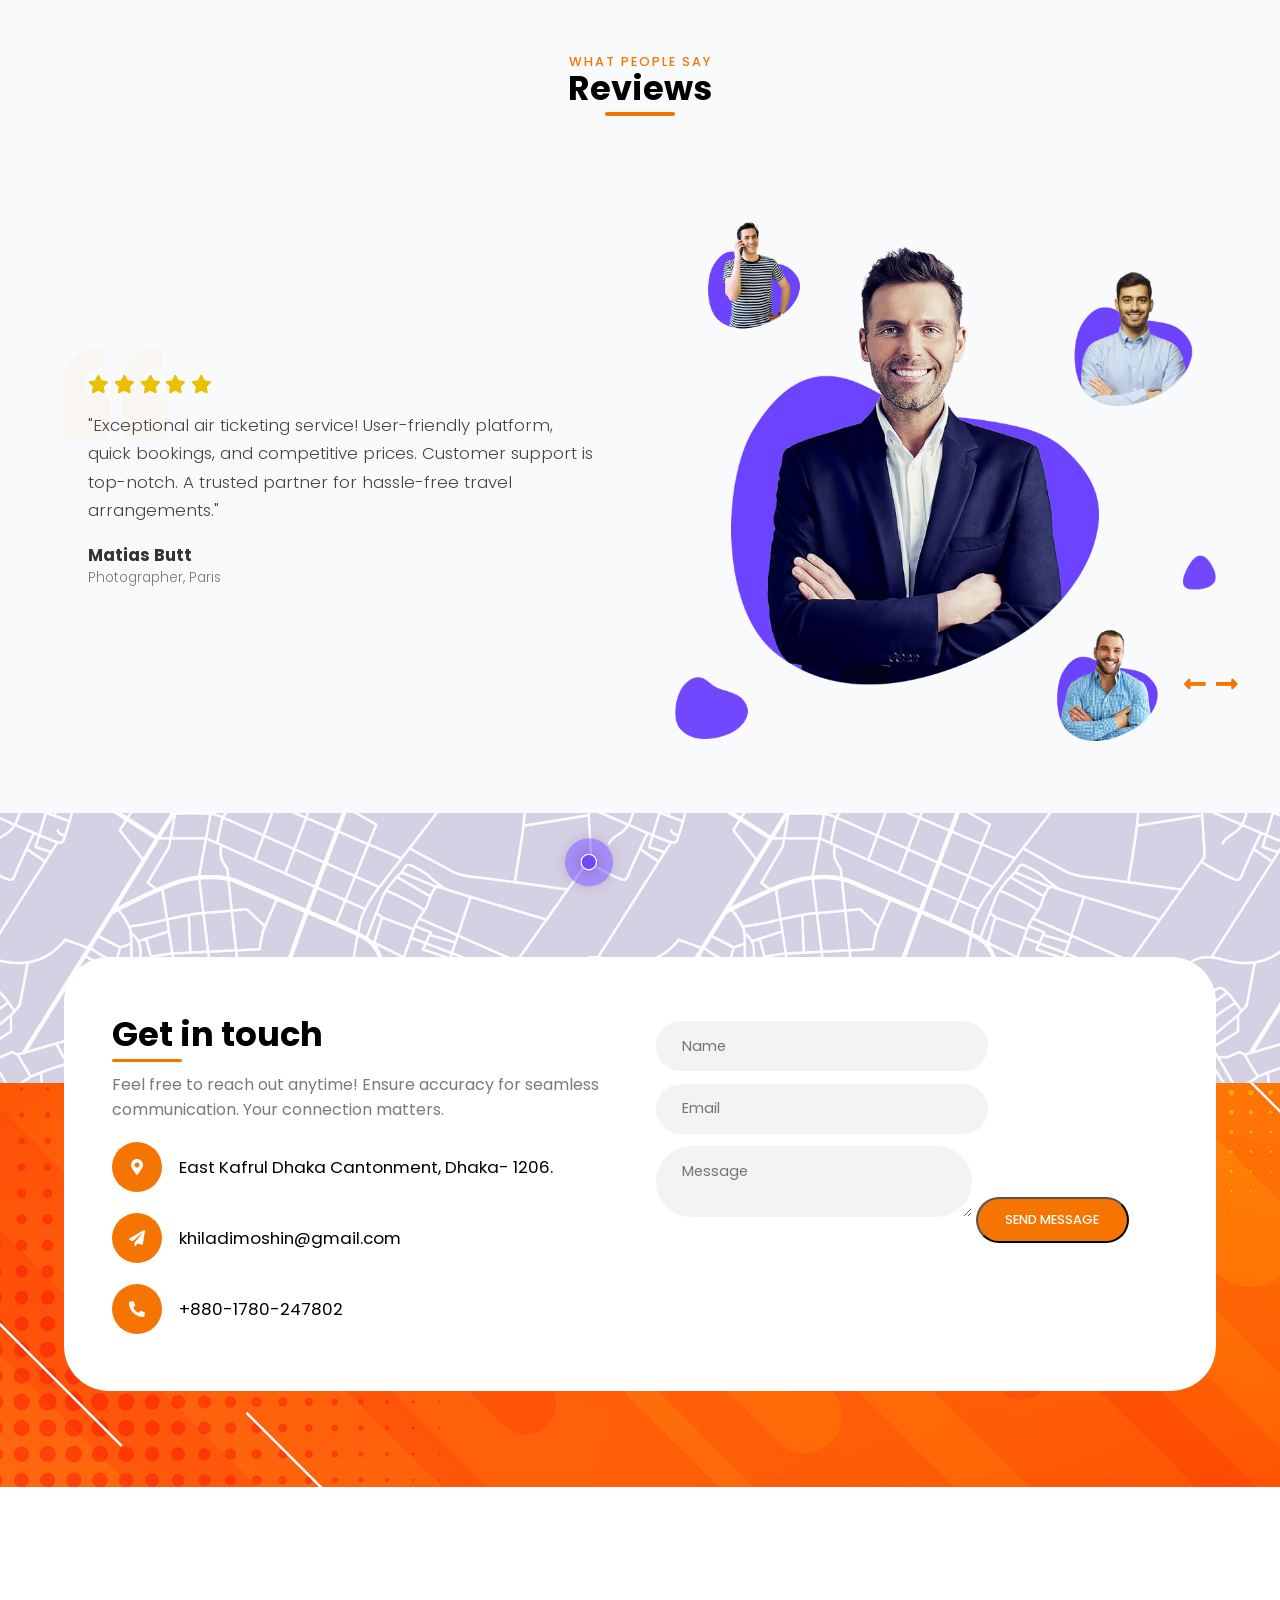
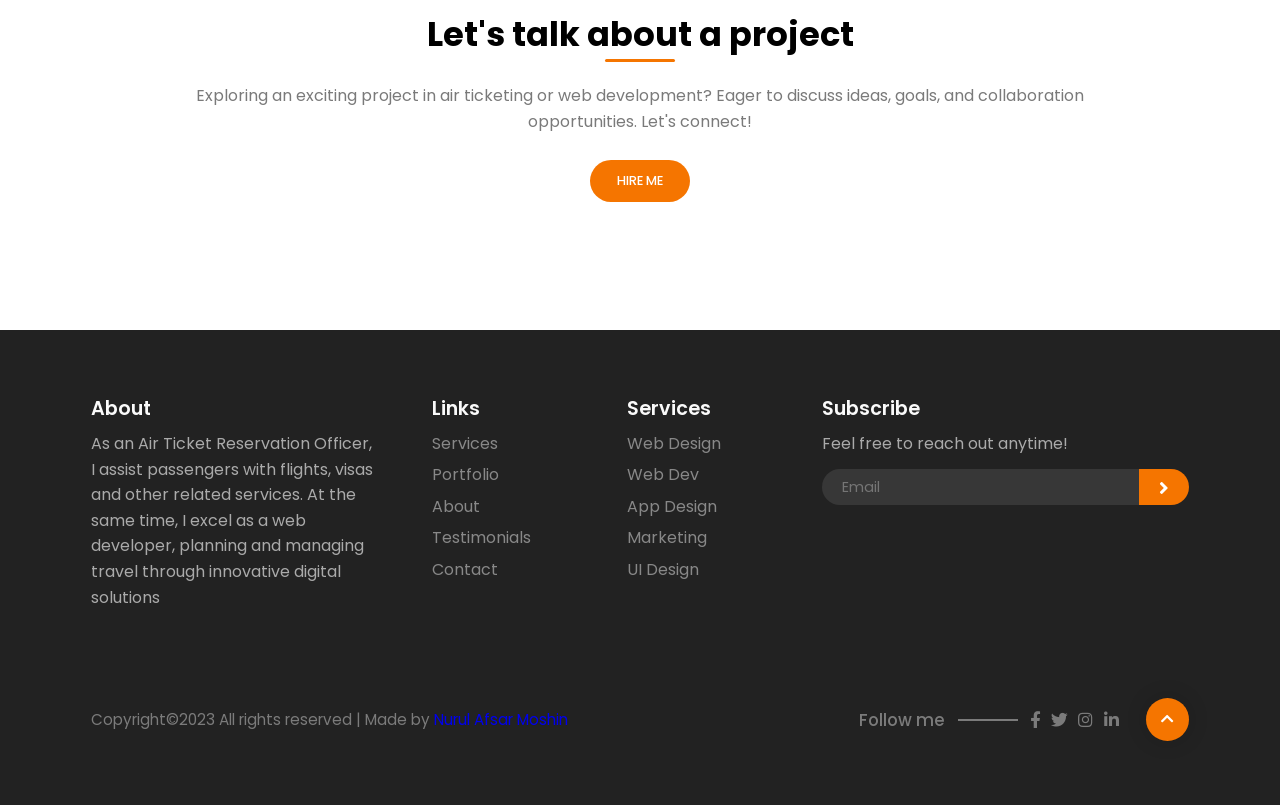
==== commit e1ca3c3c: "Update index.html" ====
--- a/index.html
+++ b/index.html
@@ -4,7 +4,7 @@
 <head>
   <meta charset="UTF-8" />
   <!-- Basic SEO -->
-
+<meta name="author" content="Mohsin">
   <meta name="google-site-verification" content="google-site-verification: google0f777cce3cff7402.html" />
   <meta name="google-site-verification" content="HD7wGOIQhblRQinzkesW_XRPgwulWra5ejoygbKeLKU" />
 
@@ -848,4 +848,4 @@
   <script src="./js/app.js"></script>
 </body>
 
-</html>+</html>
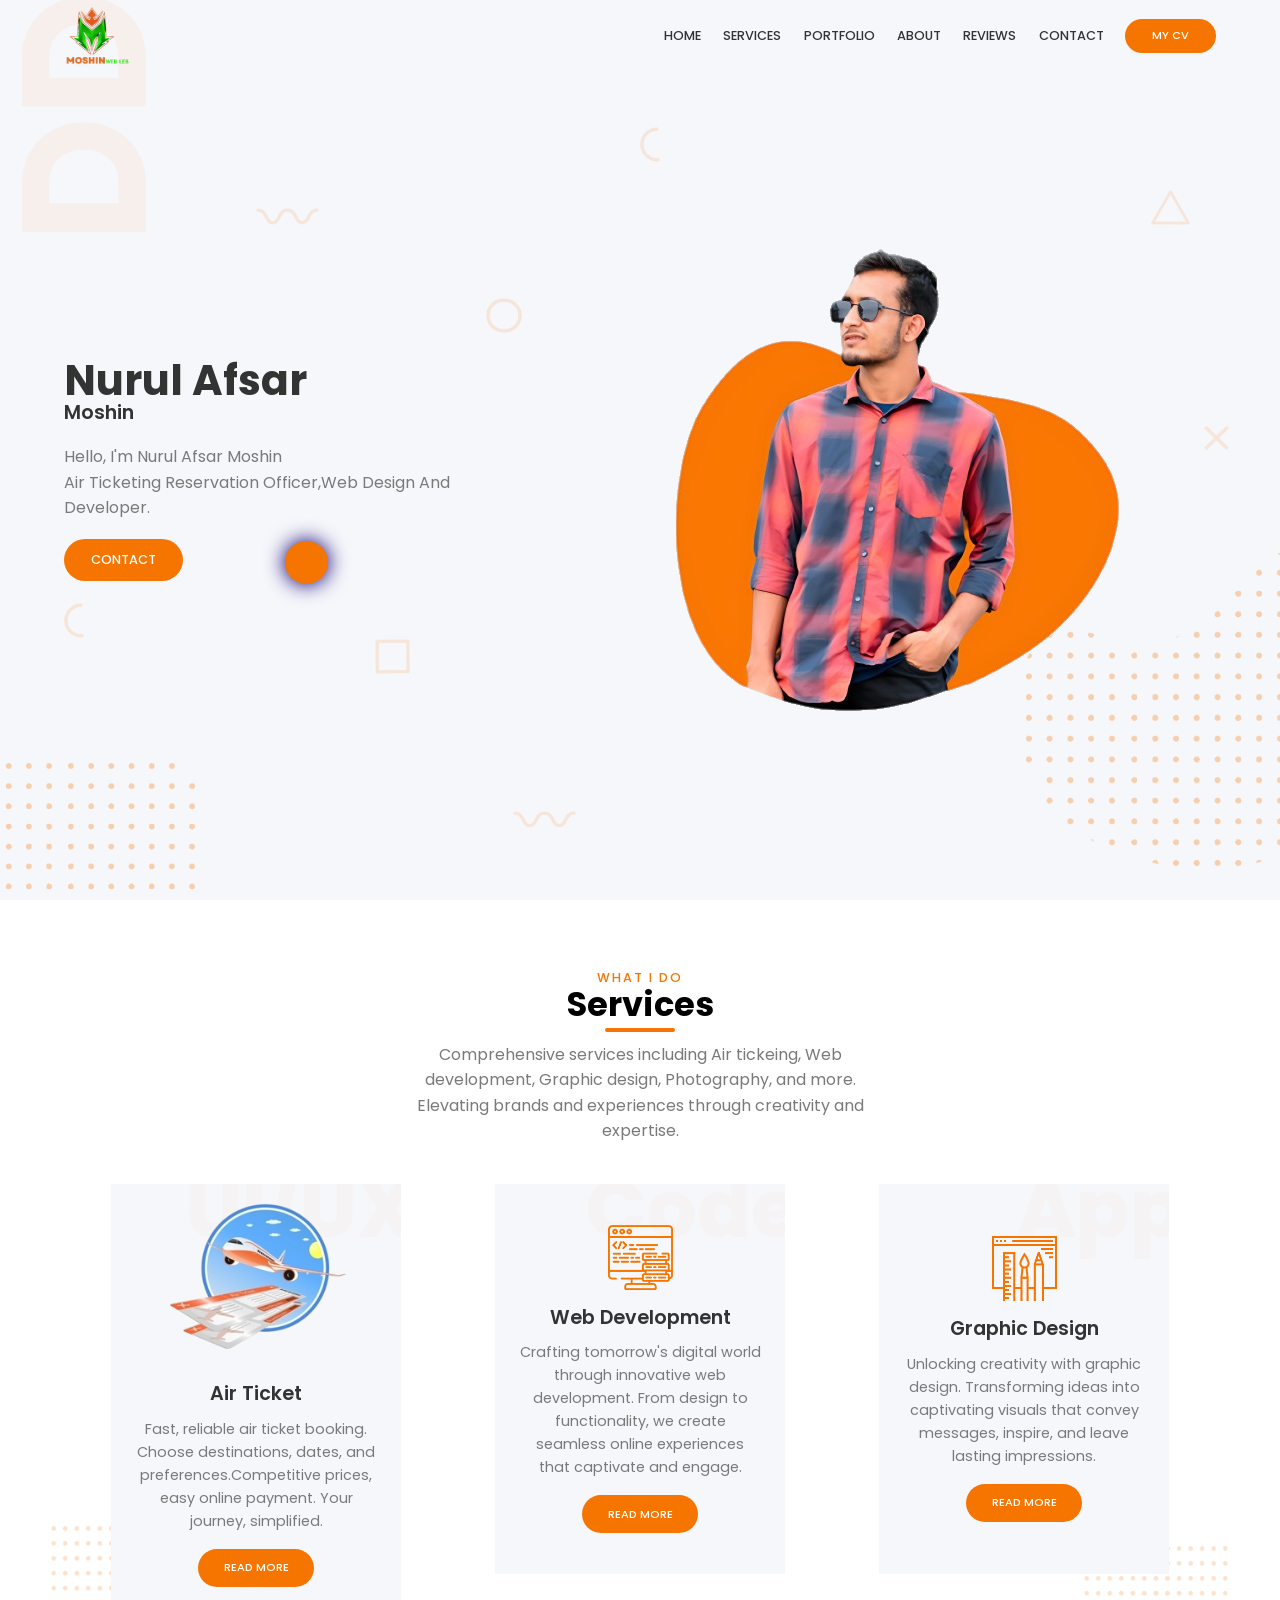
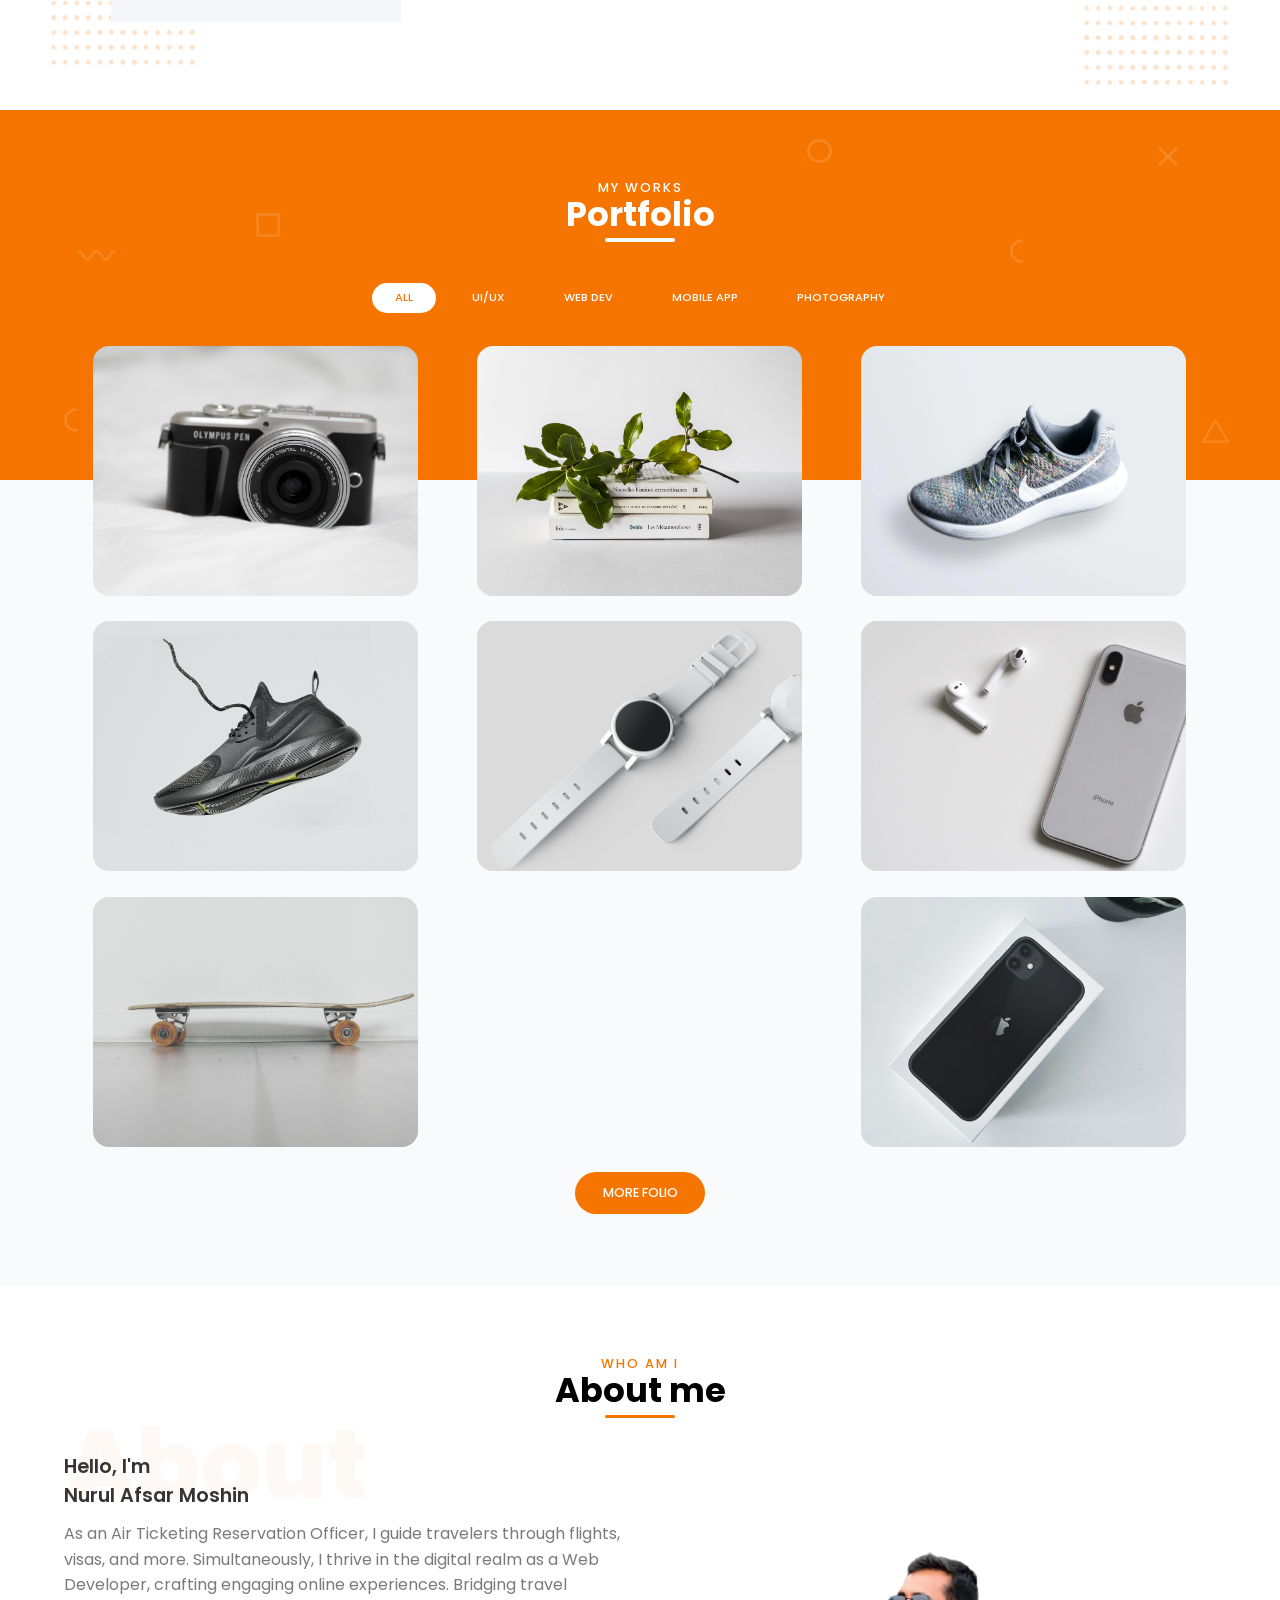
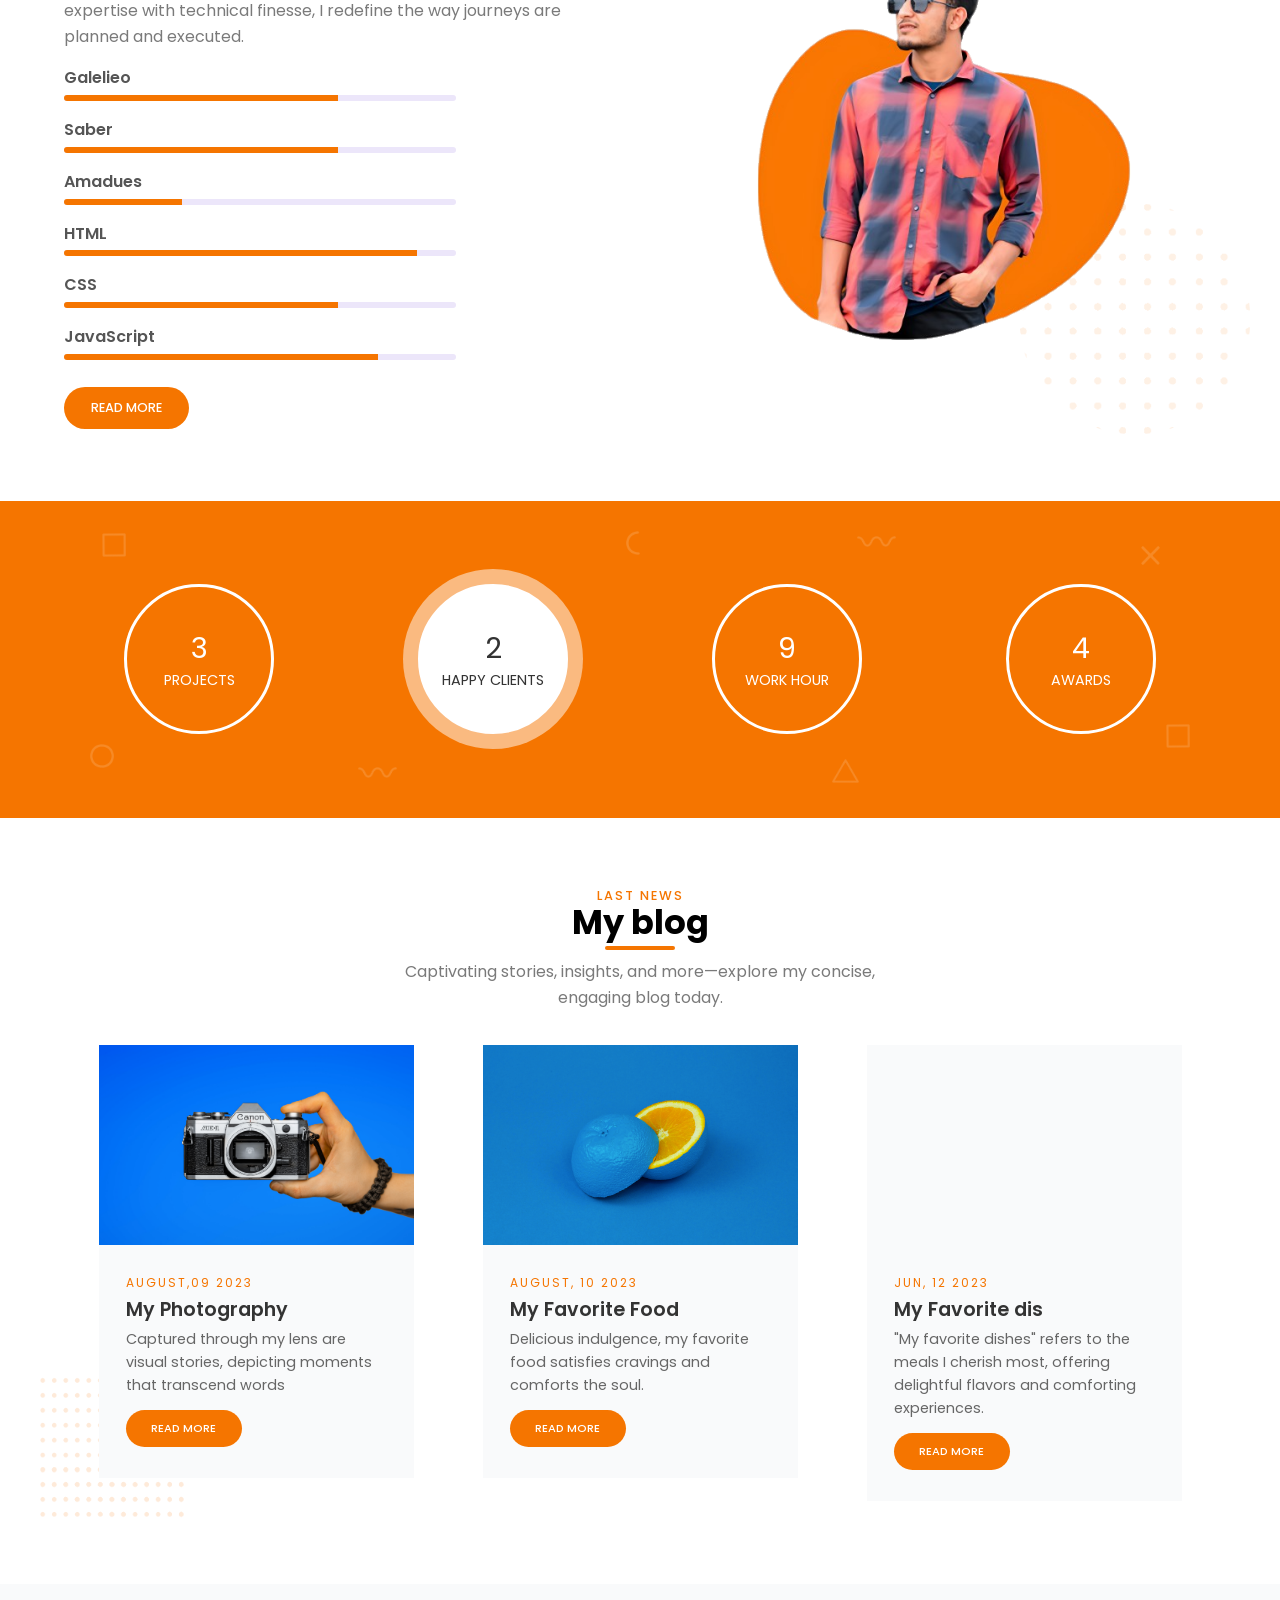
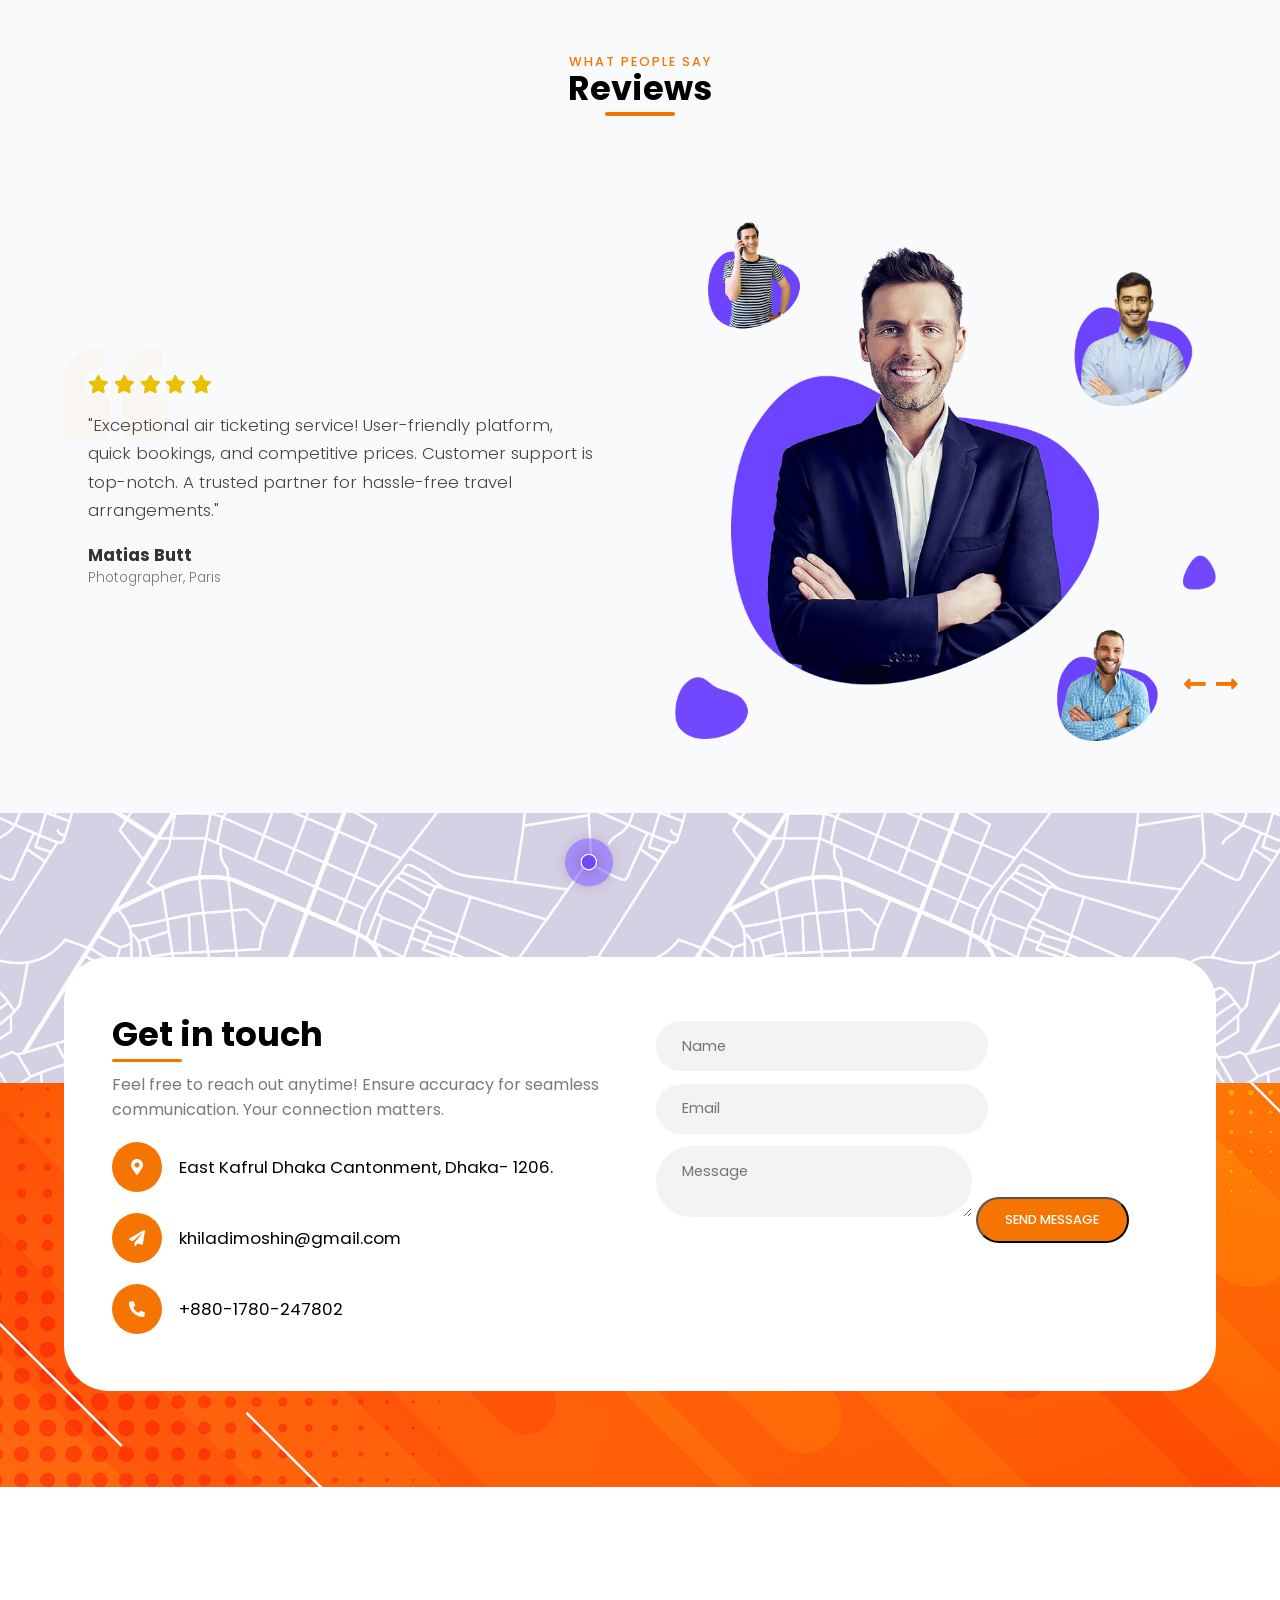
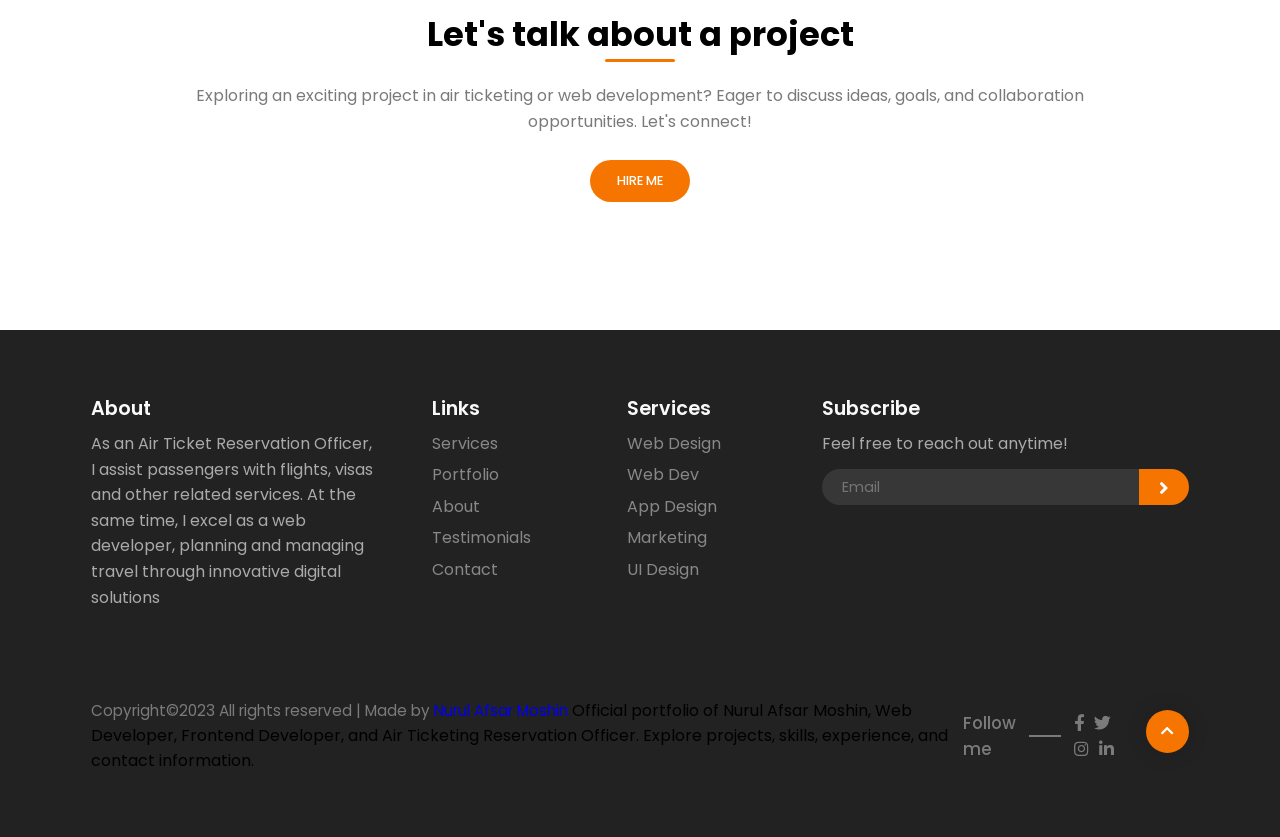
==== commit 0ebc1bf5: "Update index.html" ====
--- a/index.html
+++ b/index.html
@@ -7,8 +7,9 @@
 <meta name="author" content="Mohsin">
   <meta name="google-site-verification" content="google-site-verification: google0f777cce3cff7402.html" />
   <meta name="google-site-verification" content="HD7wGOIQhblRQinzkesW_XRPgwulWra5ejoygbKeLKU" />
-
-  <title>Nurul Afsar Moshin – Air Ticketing Reservation Officer | Web Designer & Developer</title>
+<title>
+Nurul Afsar Moshin – Air Ticketing Reservation Officer | Web Designer & Developer
+</title>
   <meta name="description"
     content="Mohsin is a web developer and creative designer building modern, responsive websites. Explore projects, skills, and contact information." />
   <meta name="keywords"
@@ -806,6 +807,7 @@
               </a></span>
 
           </p>
+          Official portfolio of Nurul Afsar Moshin, Web Developer, Frontend Developer, and Air Ticketing Reservation Officer. Explore projects, skills, experience, and contact information.
         </div>
 
         <div class="followme-wrap">
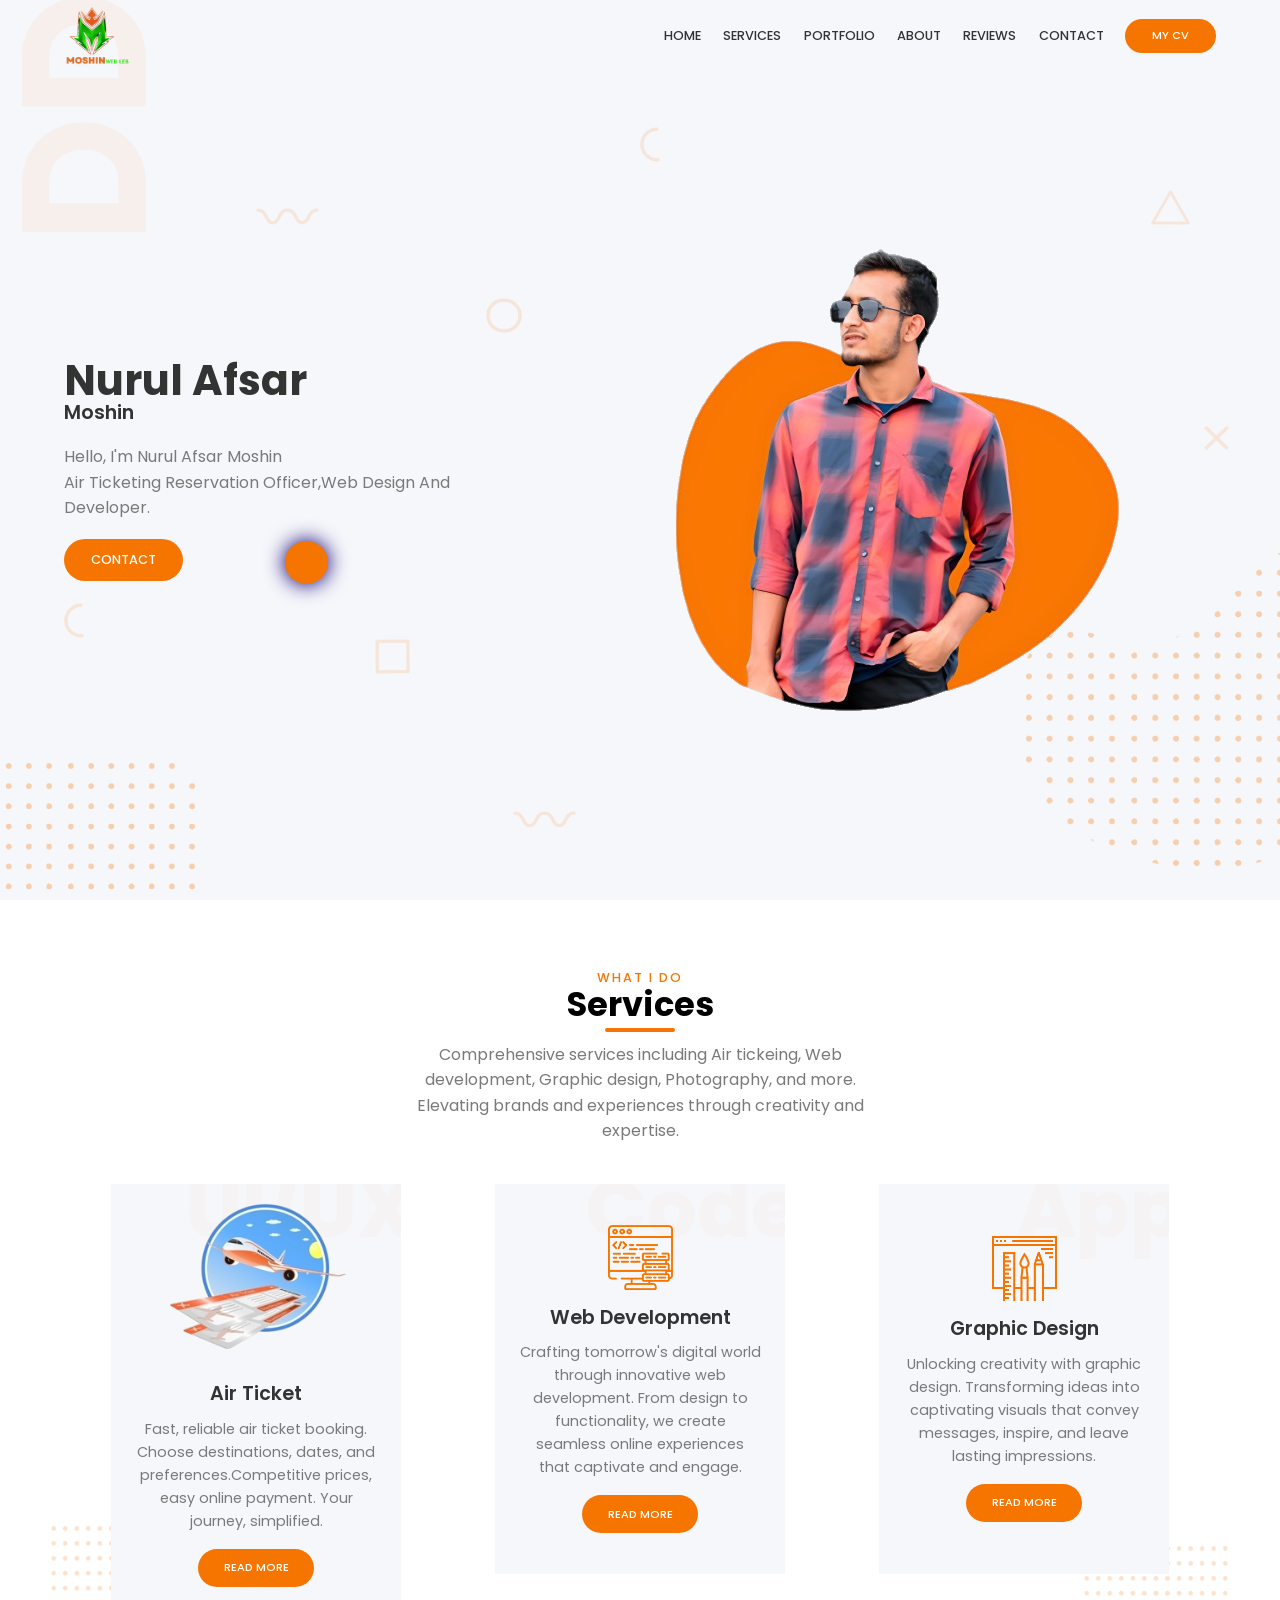
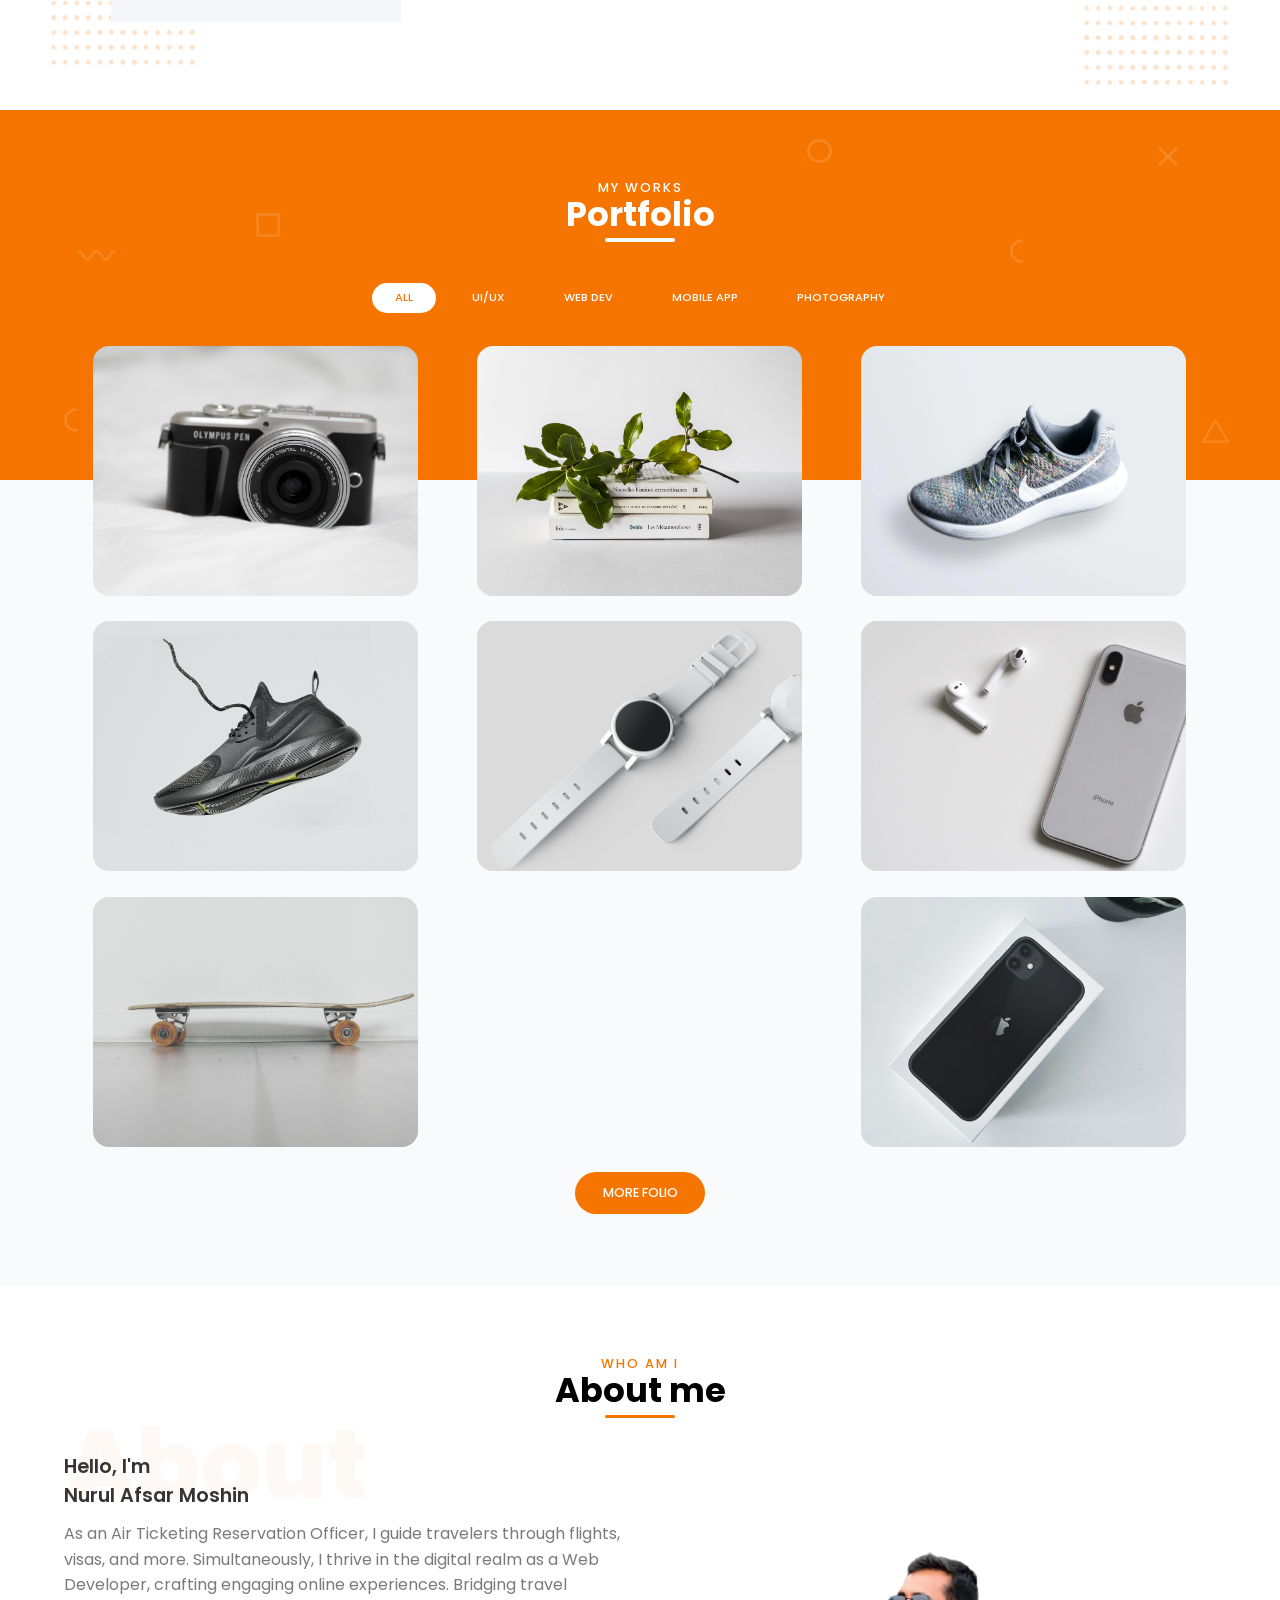
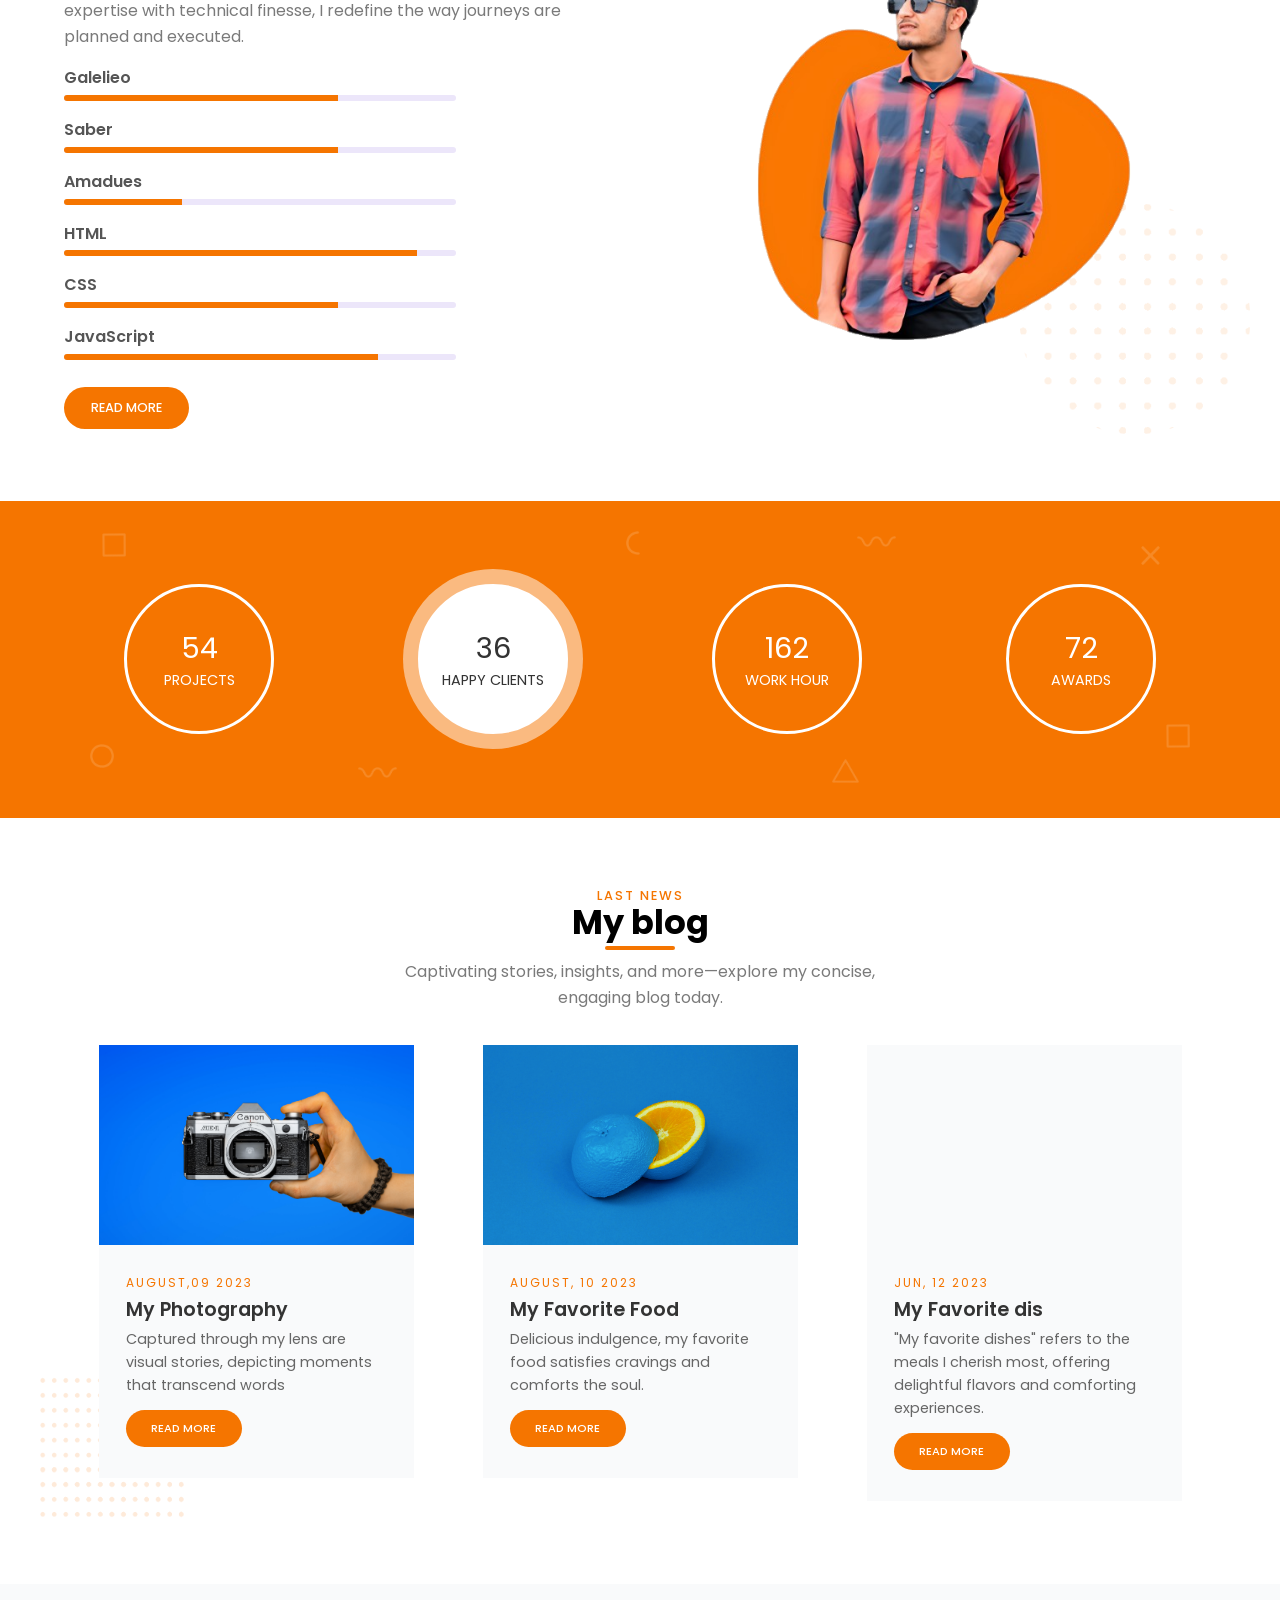
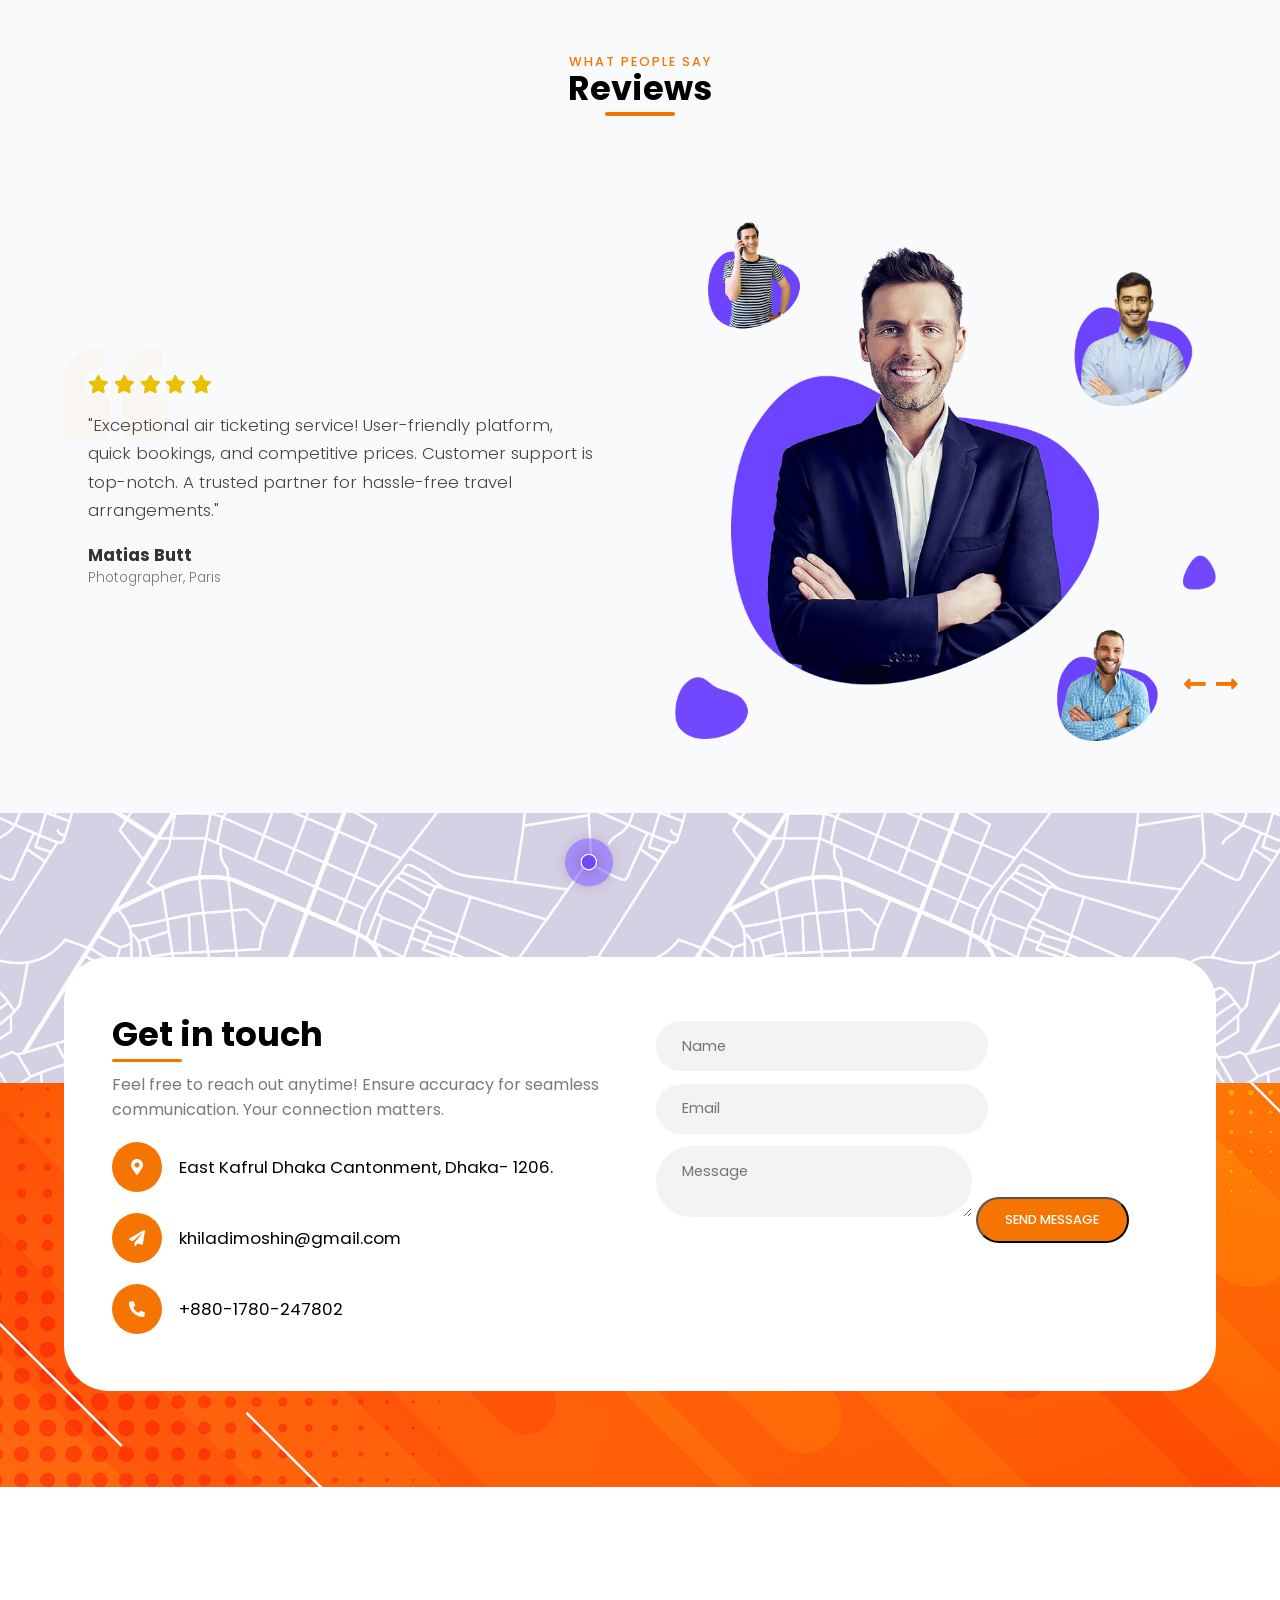
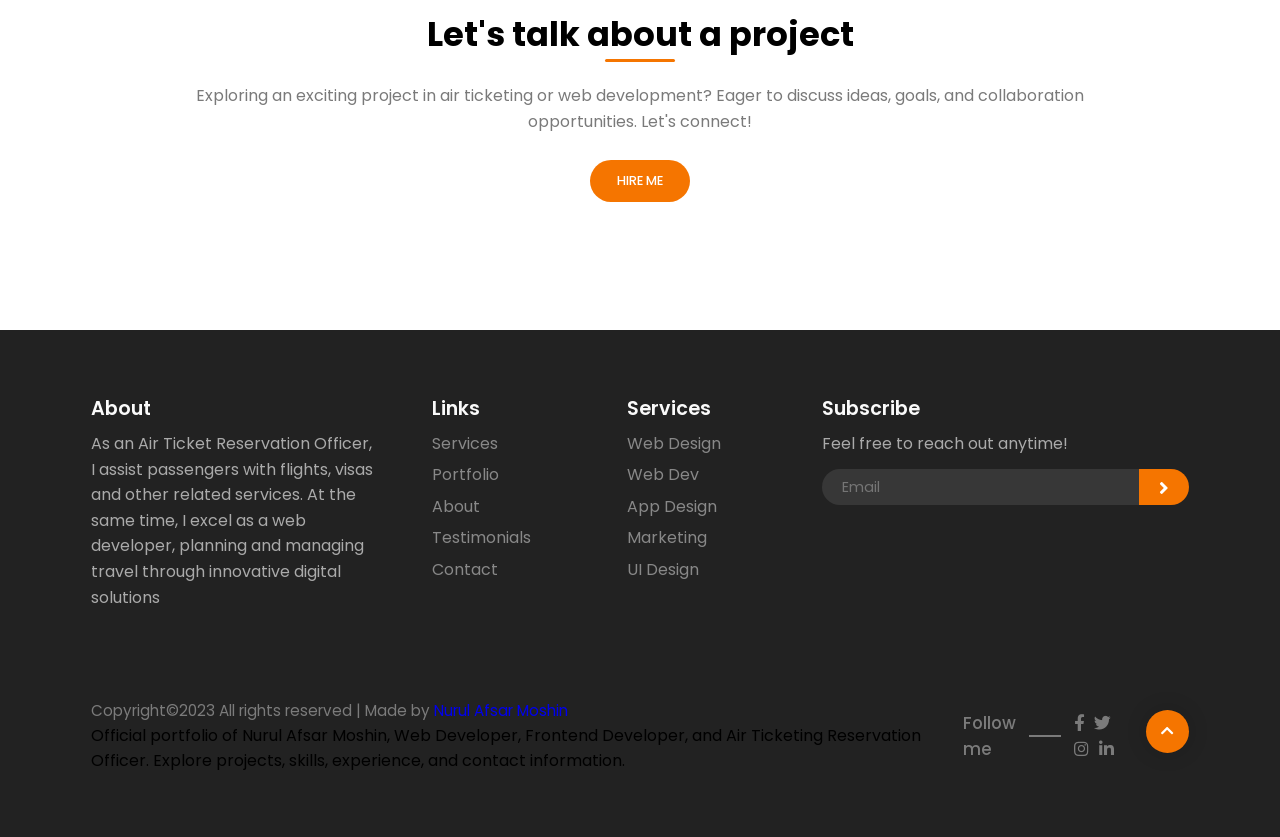
==== commit 6c08c003: "Update index.html" ====
--- a/index.html
+++ b/index.html
@@ -807,7 +807,8 @@
               </a></span>
 
           </p>
-          Official portfolio of Nurul Afsar Moshin, Web Developer, Frontend Developer, and Air Ticketing Reservation Officer. Explore projects, skills, experience, and contact information.
+         <p> Official portfolio of Nurul Afsar Moshin, Web Developer, Frontend Developer, and Air Ticketing Reservation Officer. Explore projects, skills, experience, and contact information.
+           </p>
         </div>
 
         <div class="followme-wrap">
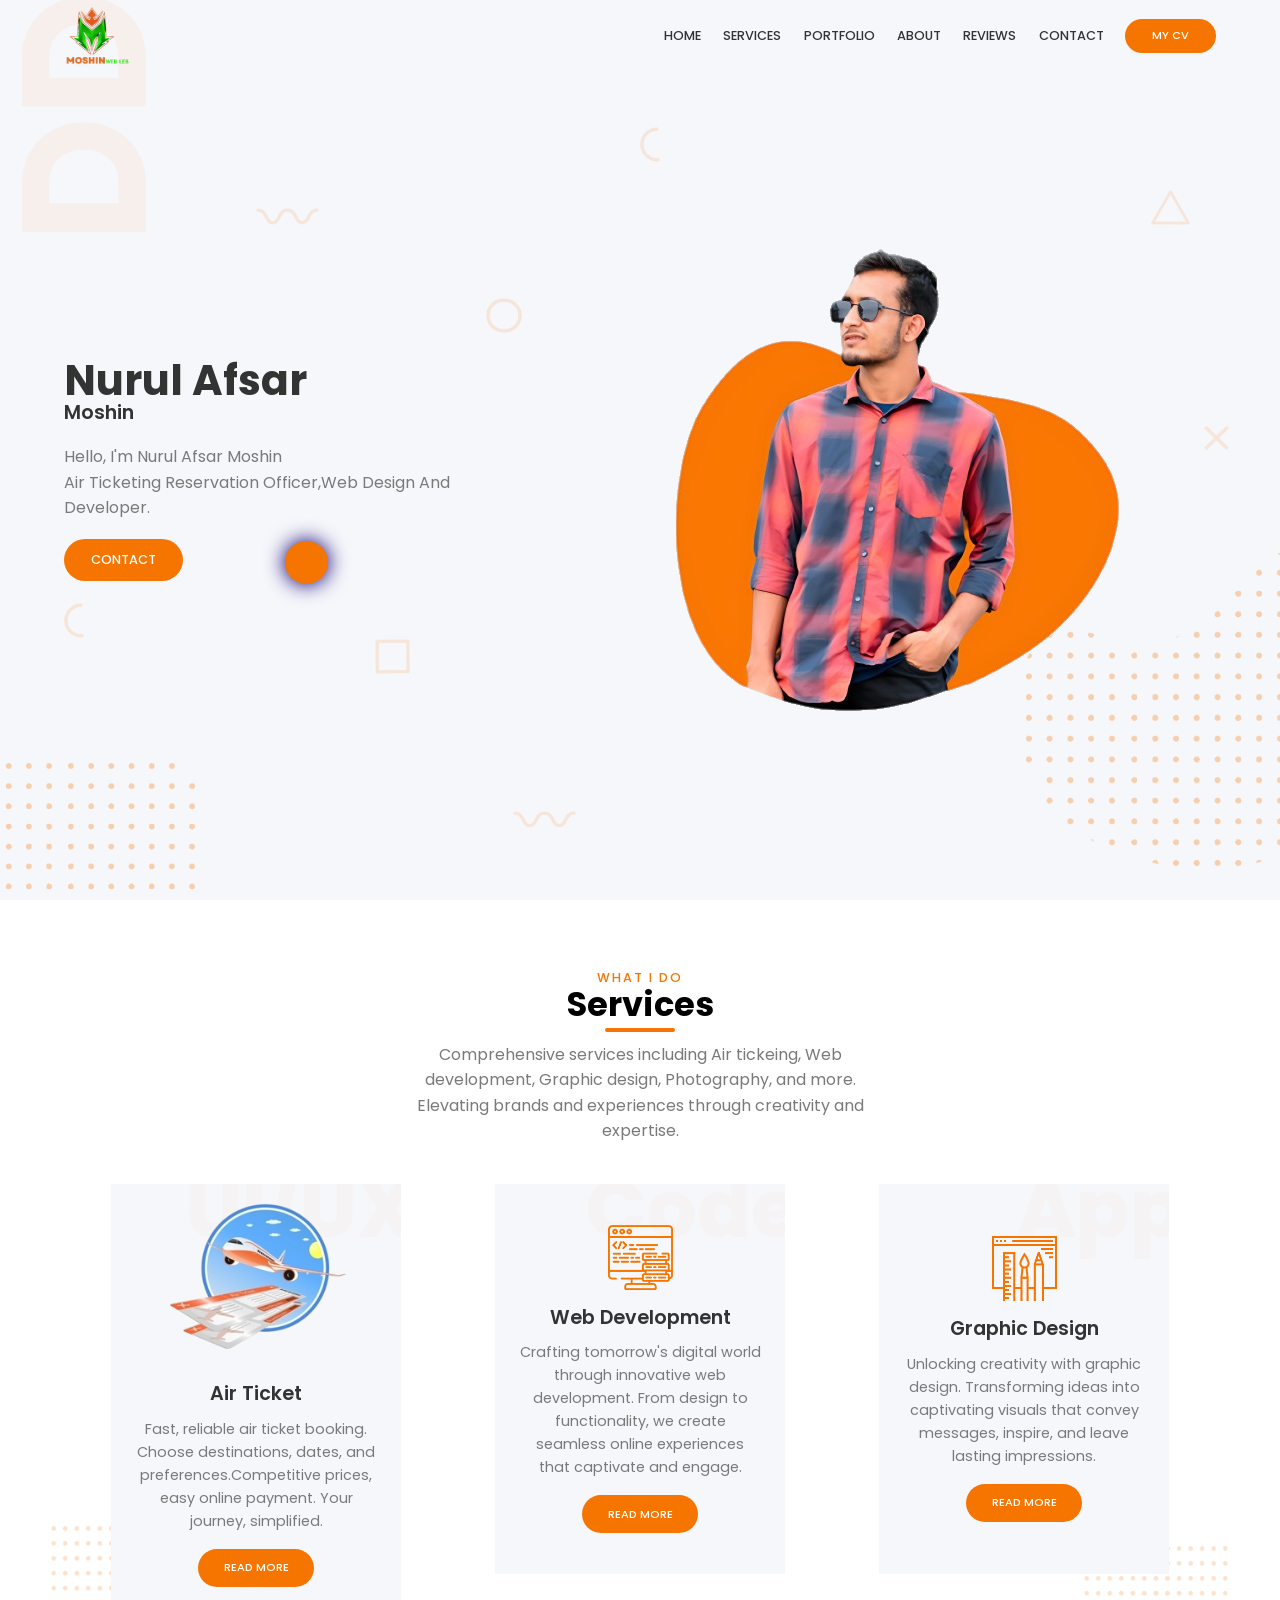
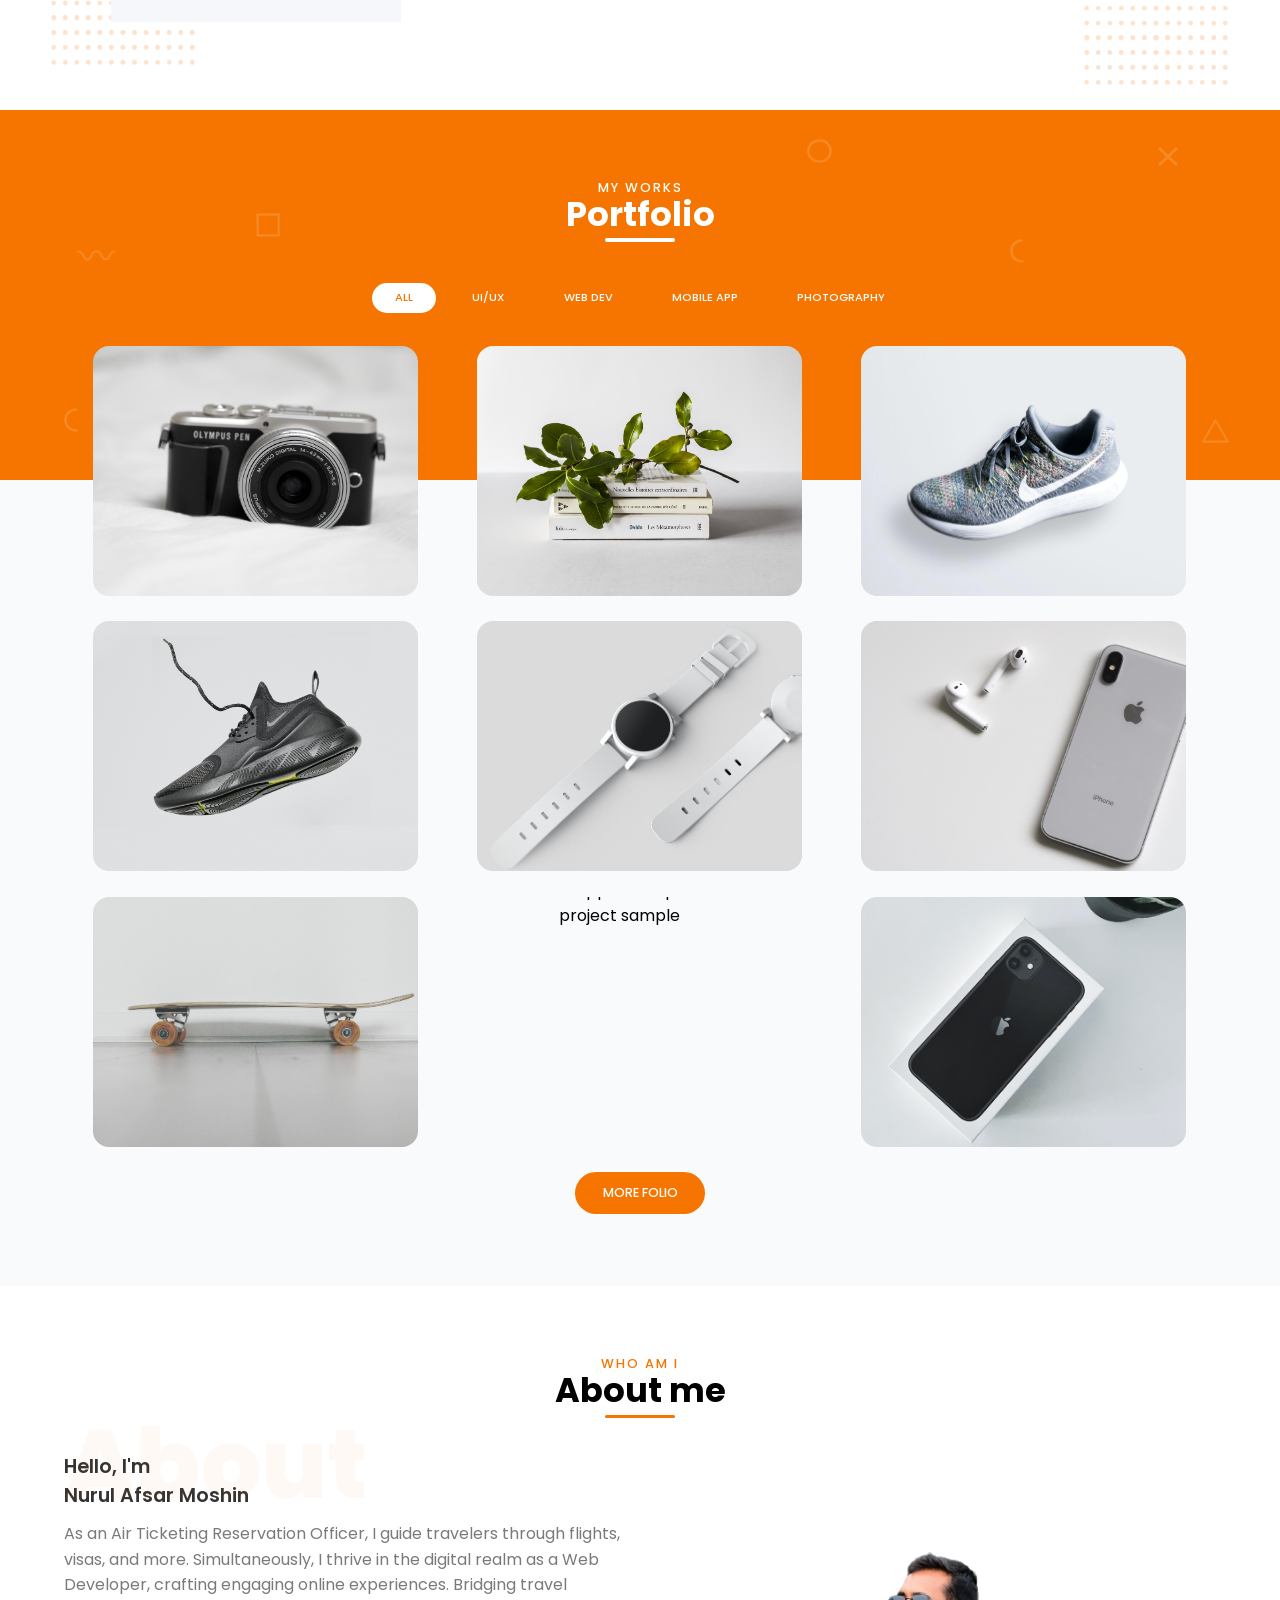
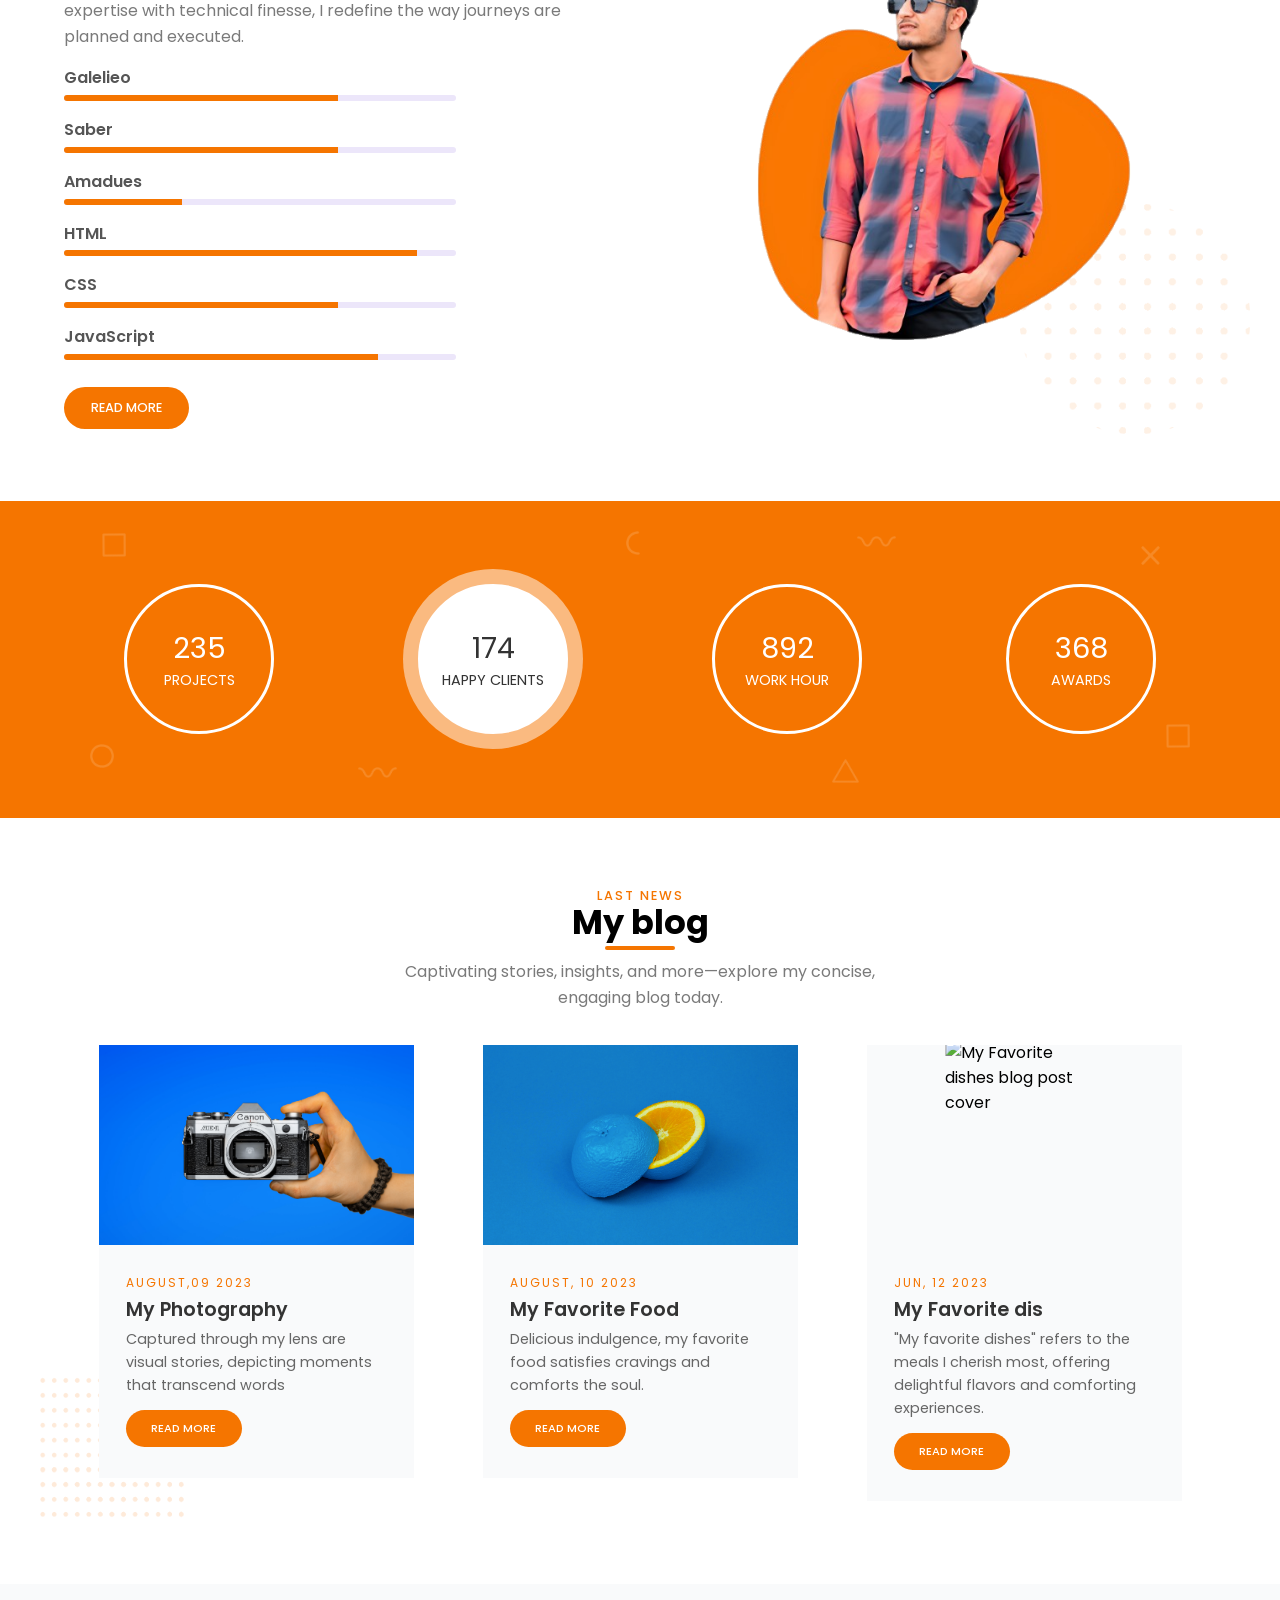
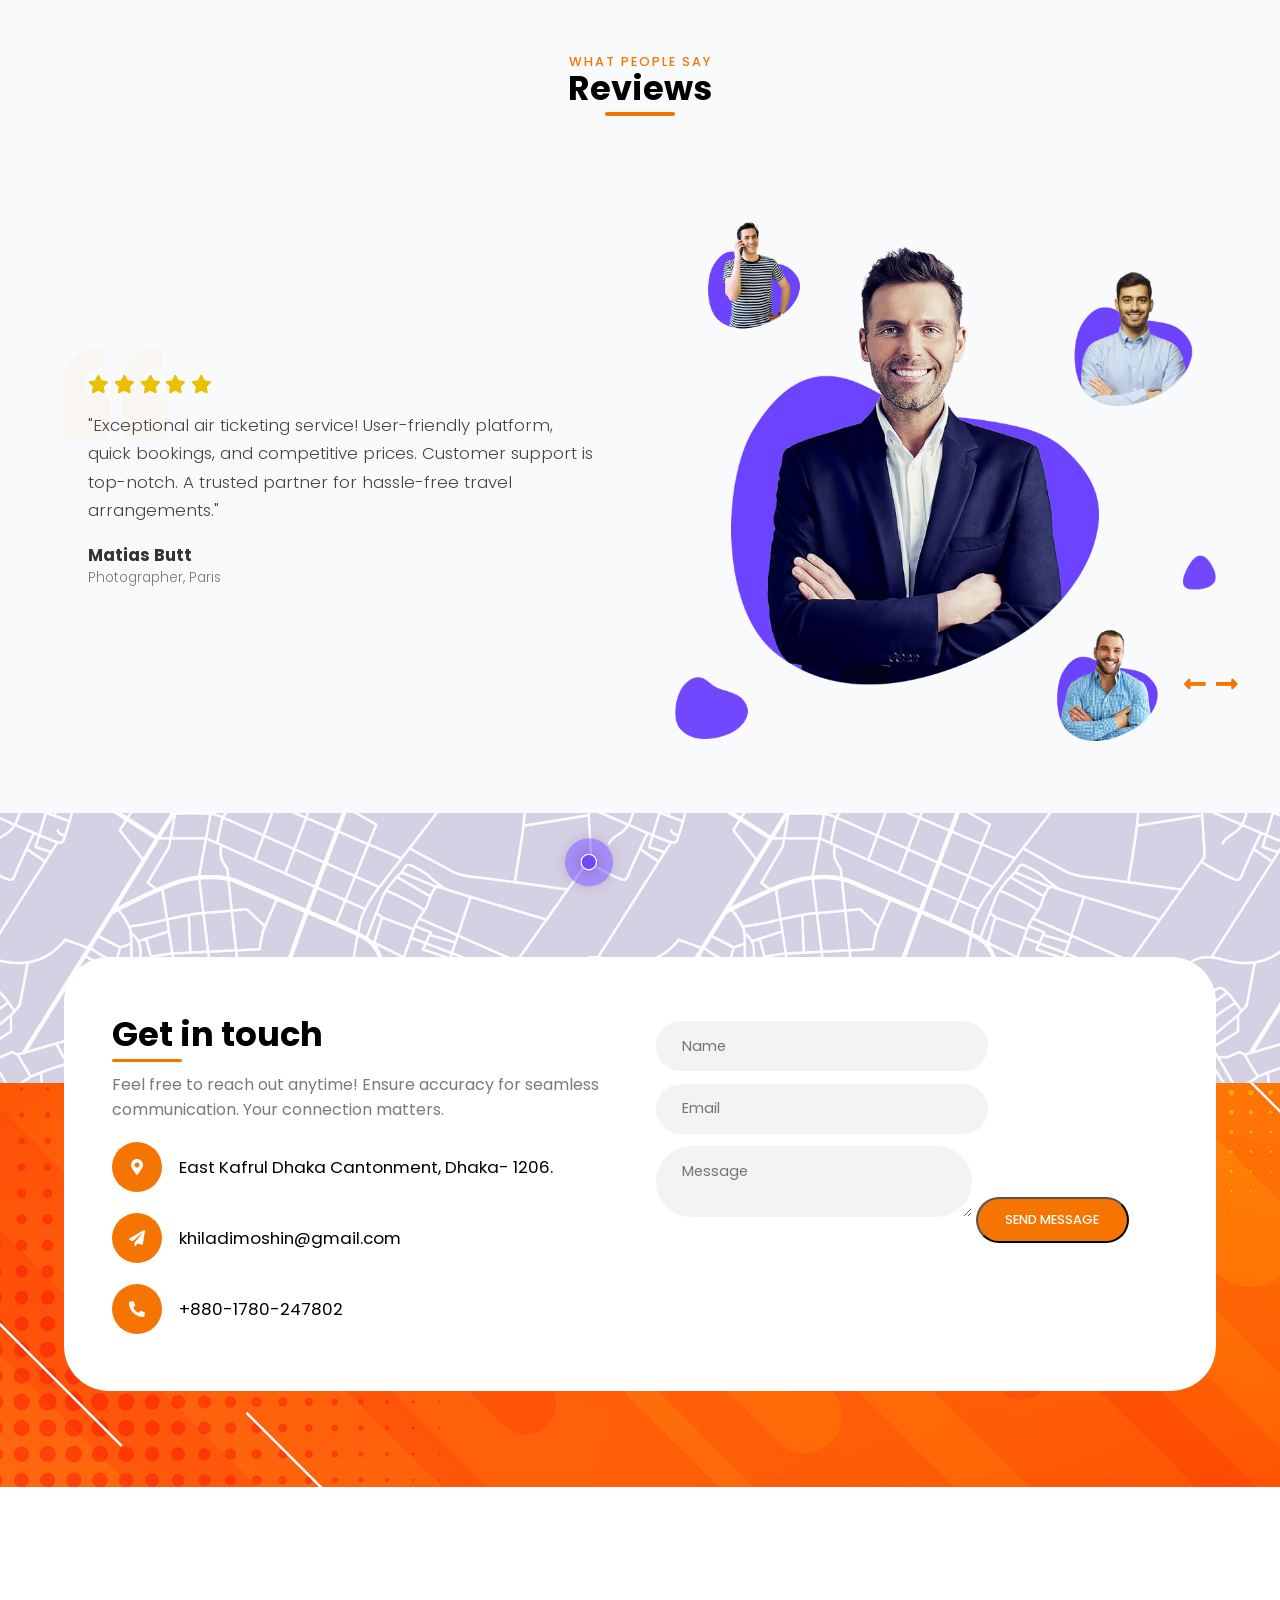
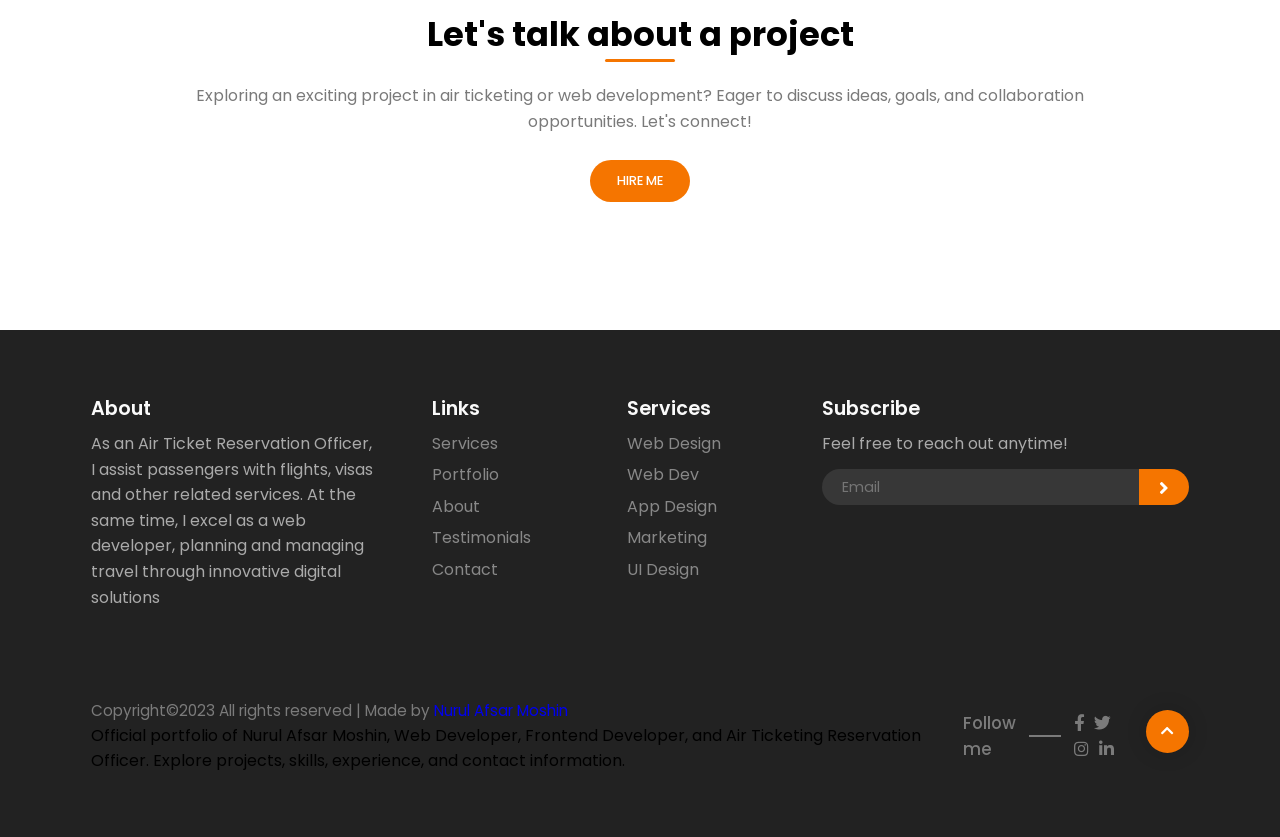
==== commit 3391f6cb: "How to do SEO (6a68663caf658e0f1e020c30)" ====
--- a/index.html
+++ b/index.html
@@ -4,18 +4,16 @@
 <head>
   <meta charset="UTF-8" />
   <!-- Basic SEO -->
-<meta name="author" content="Mohsin">
-  <meta name="google-site-verification" content="google-site-verification: google0f777cce3cff7402.html" />
+  <meta name="author" content="Mohsin" />
   <meta name="google-site-verification" content="HD7wGOIQhblRQinzkesW_XRPgwulWra5ejoygbKeLKU" />
-<title>
-Nurul Afsar Moshin – Air Ticketing Reservation Officer | Web Designer & Developer
-</title>
+  <title>Nurul Afsar Moshin – Air Ticketing Reservation Officer | Web Designer & Developer</title>
   <meta name="description"
     content="Mohsin is a web developer and creative designer building modern, responsive websites. Explore projects, skills, and contact information." />
   <meta name="keywords"
     content="Mohsin, Web Developer, Portfolio, Frontend Developer, HTML CSS JavaScript, Bangladesh" />
-  <meta name="author" content="Mohsin" />
   <meta name="robots" content="index, follow" />
+  <link rel="canonical" href="https://moshinit.netlify.app/" />
+  <link rel="icon" type="image/png" href="./img/logo.png" />
 
   <!-- Mobile Friendly -->
   <meta name="viewport" content="width=device-width, initial-scale=1.0" />
@@ -25,19 +23,37 @@
   <meta property="og:description" content="Explore Mohsin's web development projects, skills, and portfolio." />
   <meta property="og:type" content="website" />
   <meta property="og:url" content="https://moshinit.netlify.app/" />
-  <meta property="og:image" content="https://moshinit.netlify.app/og-image.png" />
+  <meta property="og:image" content="https://moshinit.netlify.app/img/person.png" />
 
   <!-- Twitter Card -->
   <meta name="twitter:card" content="summary_large_image" />
   <meta name="twitter:title" content="Mohsin | Web Developer" />
   <meta name="twitter:description" content="Personal portfolio of Mohsin, web developer and designer." />
-  <meta name="twitter:image" content="https://moshinit.netlify.app/og-image.png" />
-
-  <meta name="viewport" content="width=device-width, initial-scale=1.0" />
-  <title>Nurul Afsar</title>
+  <meta name="twitter:image" content="https://moshinit.netlify.app/img/person.png" />
+
   <link rel="stylesheet" href="https://cdnjs.cloudflare.com/ajax/libs/font-awesome/5.15.1/css/all.min.css" />
   <link rel="stylesheet" href="https://unpkg.com/swiper/swiper-bundle.min.css" />
   <link rel="stylesheet" href="./css/style.css" />
+
+  <!-- Structured data for search engines -->
+  <script type="application/ld+json">
+  {
+    "@context": "https://schema.org",
+    "@type": "Person",
+    "name": "Nurul Afsar Moshin",
+    "url": "https://moshinit.netlify.app/",
+    "image": "https://moshinit.netlify.app/img/person.png",
+    "jobTitle": ["Air Ticketing Reservation Officer", "Web Designer & Developer"],
+    "email": "mailto:khiladimoshin@gmail.com",
+    "address": {
+      "@type": "PostalAddress",
+      "addressLocality": "Dhaka",
+      "addressRegion": "Dhaka Cantonment",
+      "addressCountry": "BD"
+    },
+    "sameAs": ["https://www.instagram.com/afsar_moshin/"]
+  }
+  </script>
 </head>
 
 <body>
@@ -59,7 +75,7 @@
       <nav>
         <div class="container">
           <div class="logo">
-            <img src="./img/logo.png" alt="" />
+            <img src="./img/logo.png" alt="Mohsin logo" />
           </div>
 
           <div class="links">
@@ -118,7 +134,7 @@
 
           <div class="column-2 image">
             <img src="./img/shapes/points2.png" class="points points2" alt="" />
-            <img src="./img/person.png" class="img-element z-index" alt="" />
+            <img src="./img/person.png" class="img-element z-index" alt="Portrait of Nurul Afsar Moshin" />
           </div>
         </div>
       </div>
@@ -142,7 +158,7 @@
             <img src="./img/shapes/points3.png" class="points points1 points-sq" alt="" />
             <div class="card" data-card="UI/UX">
               <div class="card-content z-index">
-                <img src="./img/design-icon.png" class="icon1" alt="" />
+                <img src="./img/design-icon.png" class="icon1" alt="Air ticket booking icon" />
                 <h3 class="title-sm">Air Ticket</h3>
                 <p class="text">
                   Fast, reliable air ticket booking. Choose destinations,
@@ -157,7 +173,7 @@
           <div class="card-wrap">
             <div class="card" data-card="Code">
               <div class="card-content z-index">
-                <img src="./img/code-icon.png" class="icon" alt="" />
+                <img src="./img/code-icon.png" class="icon" alt="Web development icon" />
                 <h3 class="title-sm">Web Development</h3>
                 <p class="text">
                   Crafting tomorrow's digital world through innovative web development.
@@ -173,7 +189,7 @@
             <img src="./img/shapes/points3.png" class="points points2 points-sq" alt="" />
             <div class="card" data-card="App">
               <div class="card-content z-index">
-                <img src="./img/app-icon.png" class="icon" alt="" />
+                <img src="./img/app-icon.png" class="icon" alt="Graphic design icon" />
                 <h3 class="title-sm">Graphic Design</h3>
                 <p class="text">
                   Unlocking creativity with graphic design.
@@ -223,7 +239,7 @@
           <div class="grid">
             <div class="grid-item logo-design">
               <div class="gallery-image">
-                <img src="./img/portfolio/port1.jpg" alt="" />
+                <img src="./img/portfolio/port1.jpg" alt="Photography portfolio sample" />
                 <div class="img-overlay">
                   <div class="plus"></div>
                   <div class="img-description">
@@ -237,7 +253,7 @@
             </div>
             <div class="grid-item webdev">
               <div class="gallery-image">
-                <img src="./img/portfolio/port2.png" alt="" />
+                <img src="./img/portfolio/port2.png" alt="Web development project sample" />
                 <div class="img-overlay">
                   <div class="plus"></div>
                   <div class="img-description">
@@ -249,7 +265,7 @@
             </div>
             <div class="grid-item ui webdev">
               <div class="gallery-image">
-                <img src="./img/portfolio/port3.png" alt="" />
+                <img src="./img/portfolio/port3.png" alt="Web design project sample" />
                 <div class="img-overlay">
                   <div class="plus"></div>
                   <div class="img-description">
@@ -261,7 +277,7 @@
             </div>
             <div class="grid-item ui">
               <div class="gallery-image">
-                <img src="./img/portfolio/port4.png" alt="" />
+                <img src="./img/portfolio/port4.png" alt="UI/UX design project sample" />
                 <div class="img-overlay">
                   <div class="plus"></div>
                   <div class="img-description">
@@ -273,7 +289,7 @@
             </div>
             <div class="grid-item logo-design">
               <div class="gallery-image">
-                <img src="./img/portfolio/port5.jpg" alt="" />
+                <img src="./img/portfolio/port5.jpg" alt="Logo design project sample" />
                 <div class="img-overlay">
                   <div class="plus"></div>
                   <div class="img-description">
@@ -285,7 +301,7 @@
             </div>
             <div class="grid-item appdev">
               <div class="gallery-image">
-                <img src="./img/portfolio/port6.jpg" alt="" />
+                <img src="./img/portfolio/port6.jpg" alt="App development project sample" />
                 <div class="img-overlay">
                   <div class="plus"></div>
                   <div class="img-description">
@@ -297,7 +313,7 @@
             </div>
             <div class="grid-item logo-design">
               <div class="gallery-image">
-                <img src="./img/portfolio/port7.jpg" alt="" />
+                <img src="./img/portfolio/port7.jpg" alt="Logo design project sample" />
                 <div class="img-overlay">
                   <div class="plus"></div>
                   <div class="img-description">
@@ -309,7 +325,7 @@
             </div>
             <div class="grid-item appdev ui">
               <div class="gallery-image">
-                <img src="./img/portfolio/port8.png" alt="" />
+                <img src="./img/portfolio/port8.png" alt="App development project sample" />
                 <div class="img-overlay">
                   <div class="plus"></div>
                   <div class="img-description">
@@ -321,7 +337,7 @@
             </div>
             <div class="grid-item ui webdev">
               <div class="gallery-image">
-                <img src="./img/portfolio/port9.png" alt="" />
+                <img src="./img/portfolio/port9.png" alt="Web design project sample" />
                 <div class="img-overlay">
                   <div class="plus"></div>
                   <div class="img-description">
@@ -401,7 +417,7 @@
 
           <div class="column-2 image">
             <img src="./img/shapes/points4.png" class="points" alt="" />
-            <img src="./img/about.png" class="z-index" alt="" />
+            <img src="./img/about.png" class="z-index" alt="Nurul Afsar Moshin at work" />
           </div>
         </div>
       </div>
@@ -467,7 +483,7 @@
 
             <div class="blog-card">
               <div class="blog-image">
-                <img src="./img/blog1.png" alt="" />
+                <img src="./img/blog1.png" alt="Photography blog post cover" />
               </div>
 
               <div class="blog-content">
@@ -489,7 +505,7 @@
           <div class="blog-wrap">
             <div class="blog-card">
               <div class="blog-image">
-                <img src="./img/blog2.png" alt="" />
+                <img src="./img/blog2.png" alt="My Favorite Food blog post cover" />
               </div>
 
               <div class="blog-content">
@@ -511,7 +527,7 @@
           <div class="blog-wrap">
             <div class="blog-card">
               <div class="blog-image">
-                <img src="./img/blog3.png" alt="" />
+                <img src="./img/blog3.png" alt="My Favorite dishes blog post cover" />
               </div>
 
               <div class="blog-content">
@@ -645,7 +661,7 @@
           </div>
 
           <div class="column-2 image">
-            <img src="./img/testi.png" alt="" class="img-element" />
+            <img src="./img/testi.png" alt="Client testimonials illustration" class="img-element" />
           </div>
         </div>
       </div>
